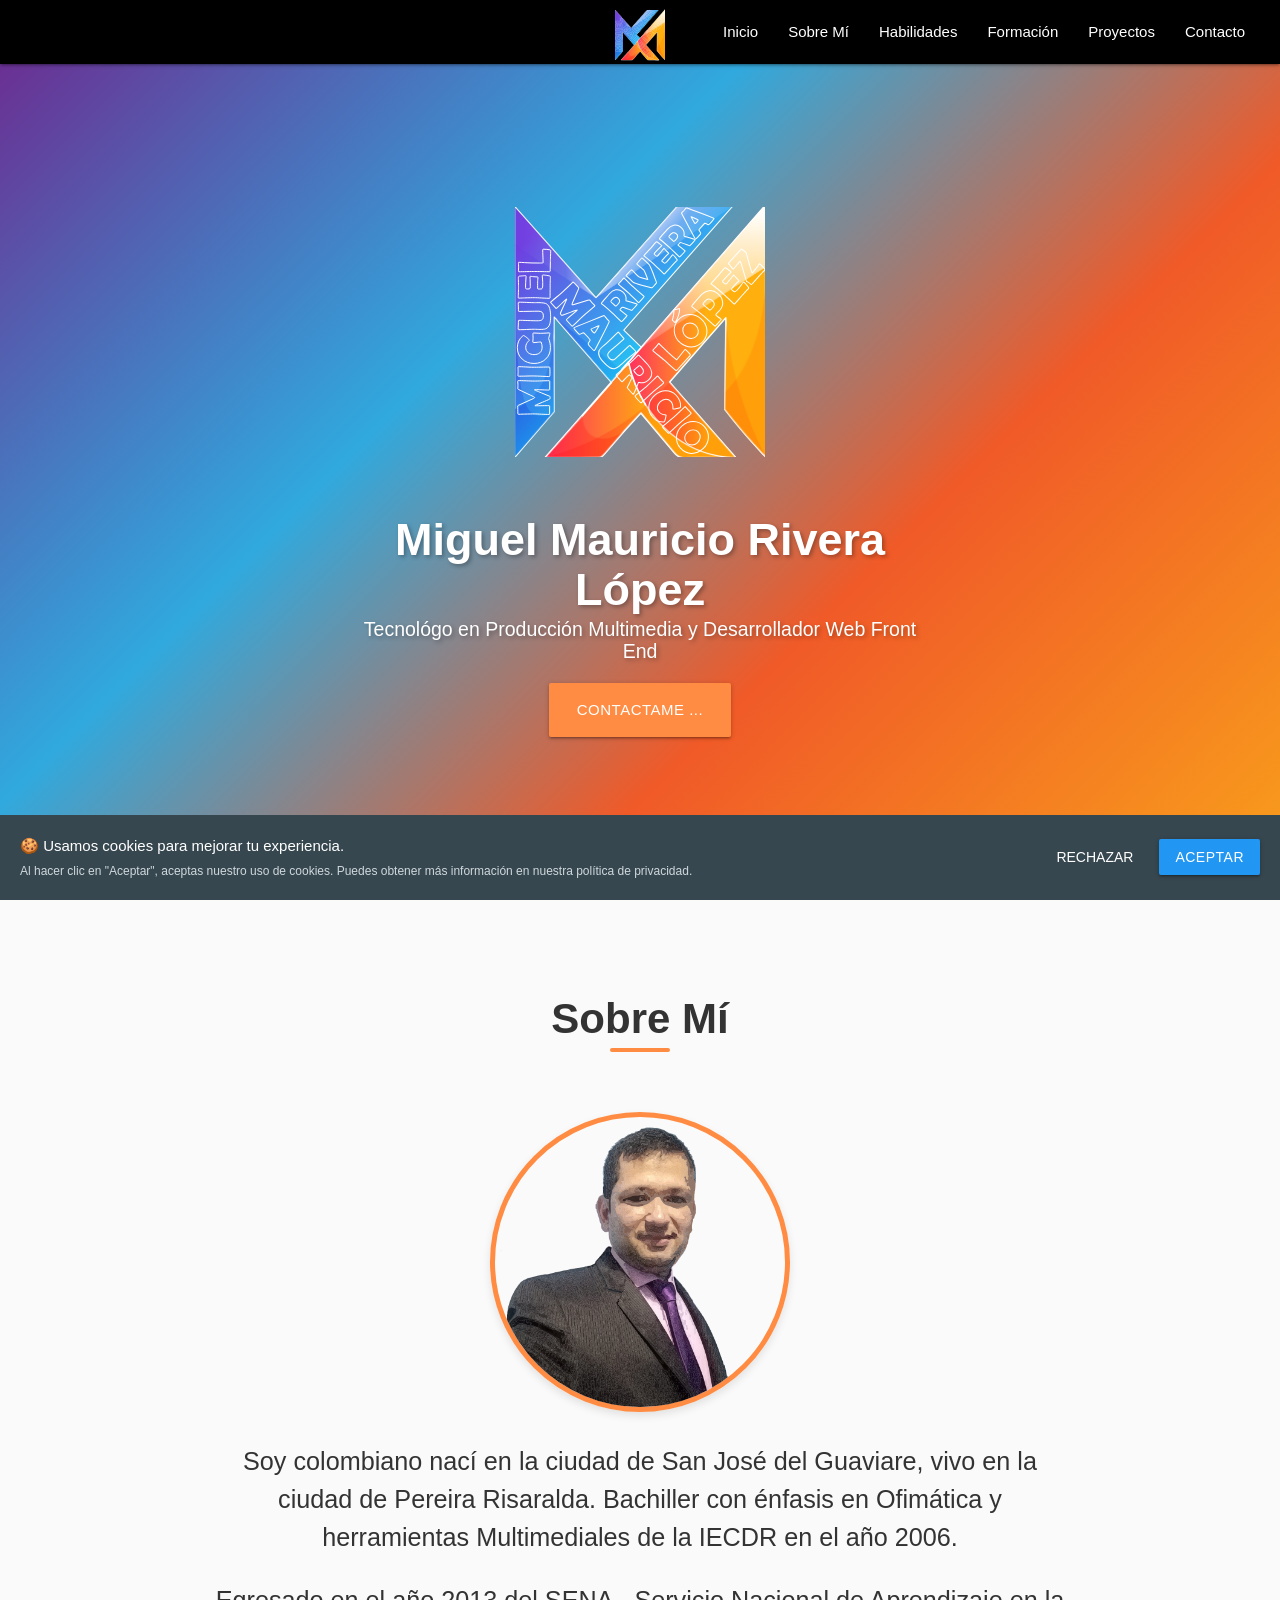
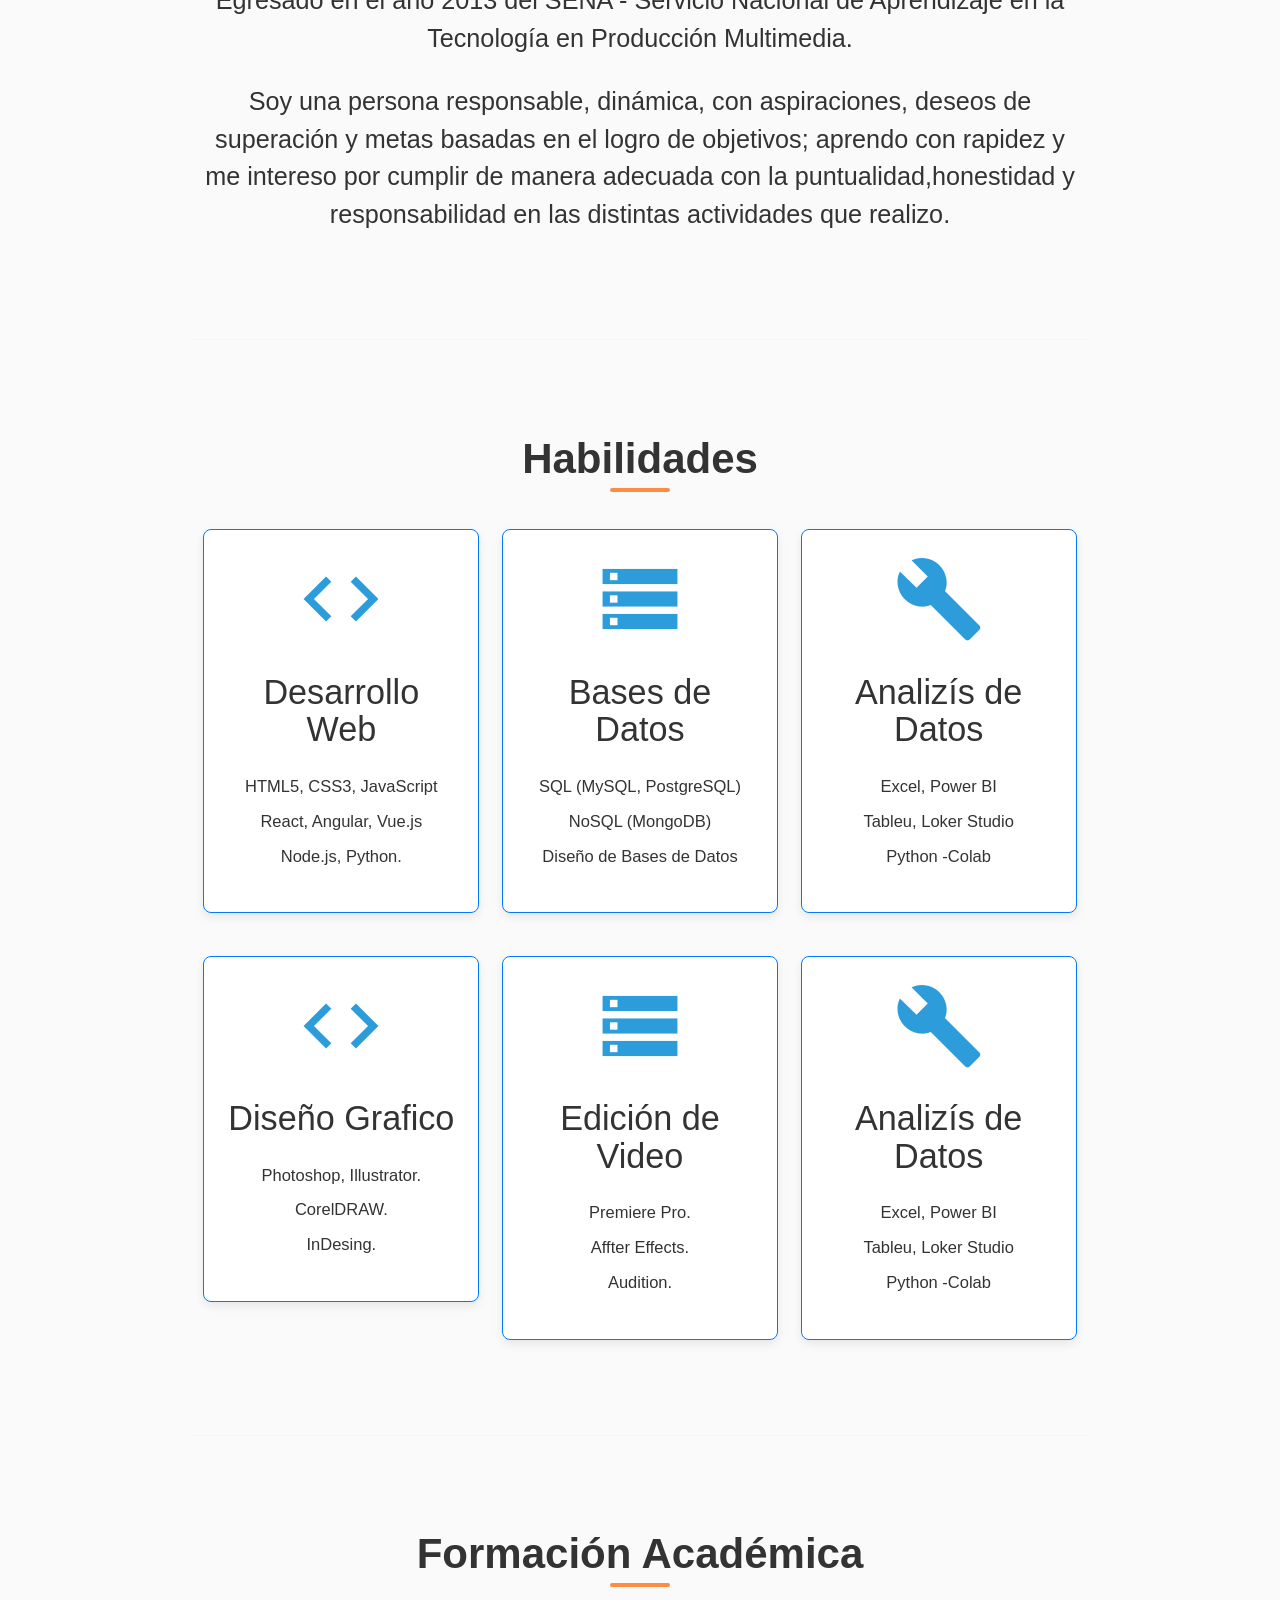
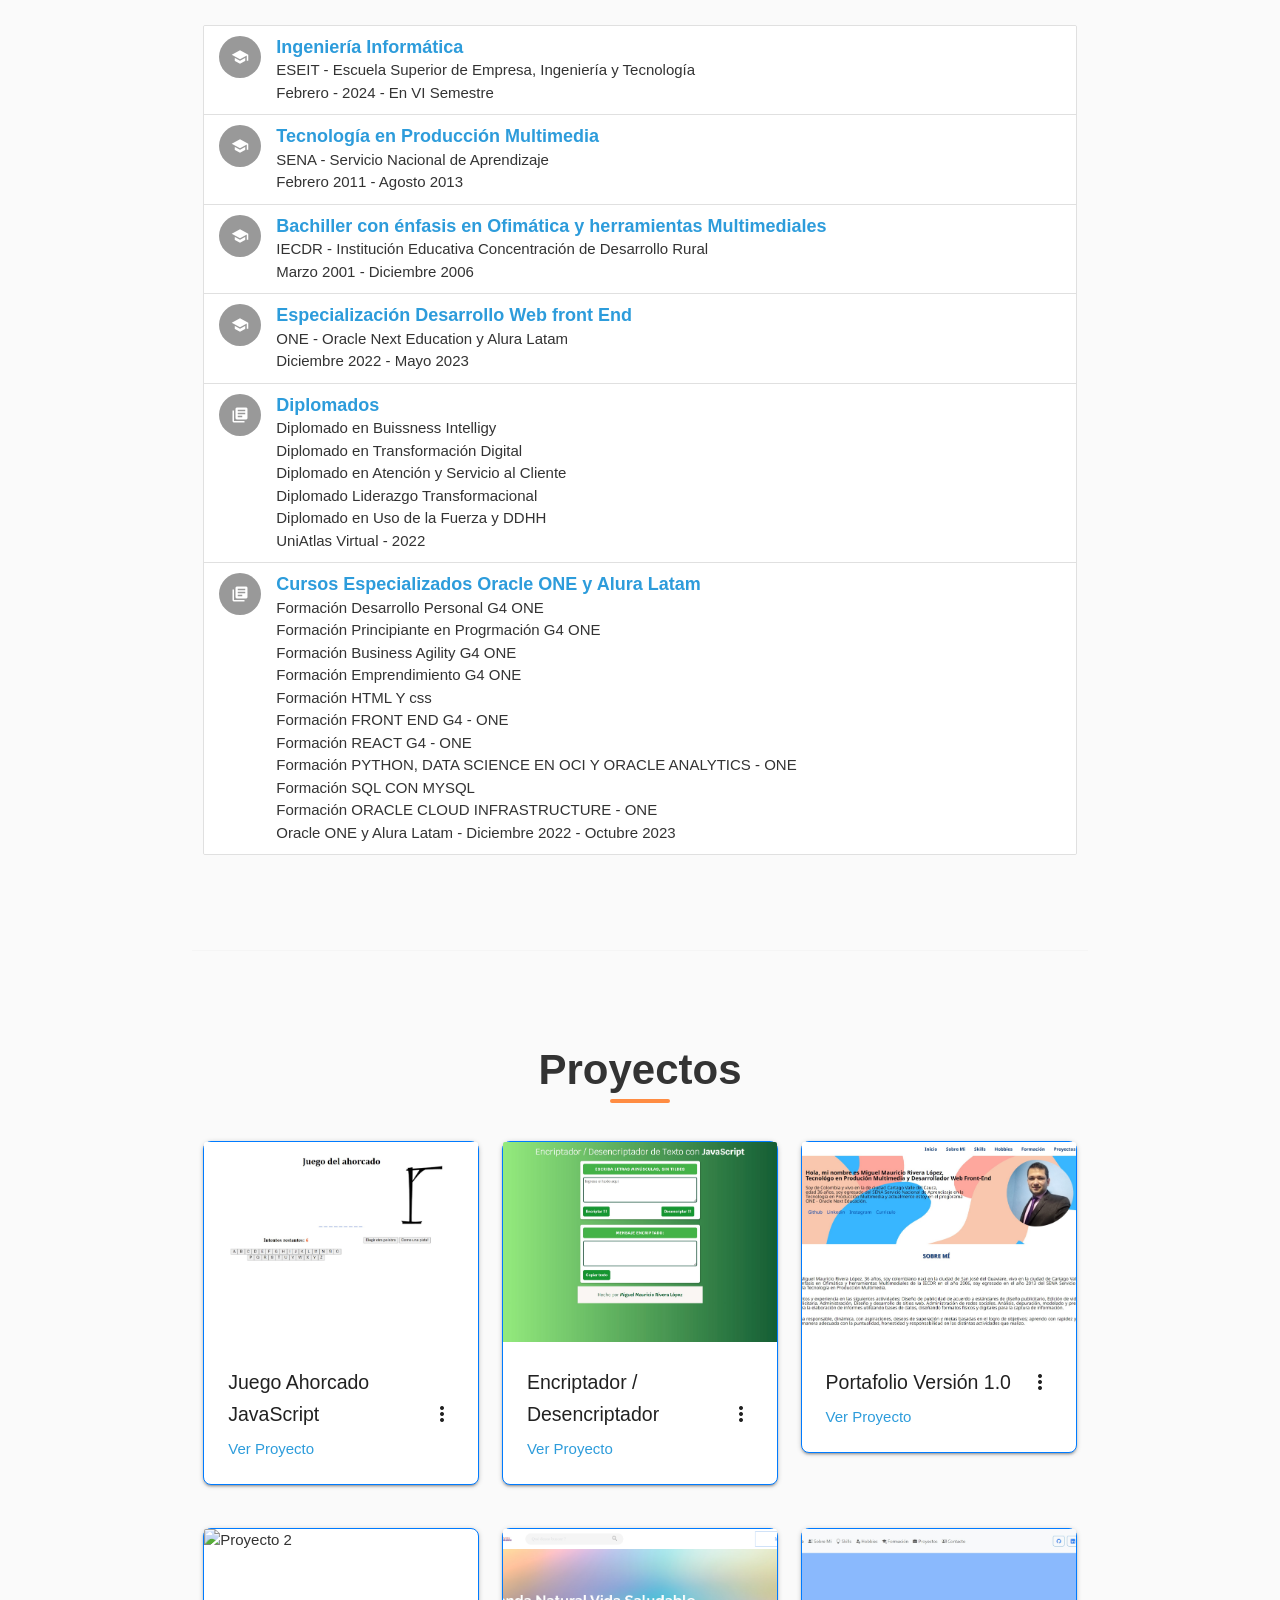
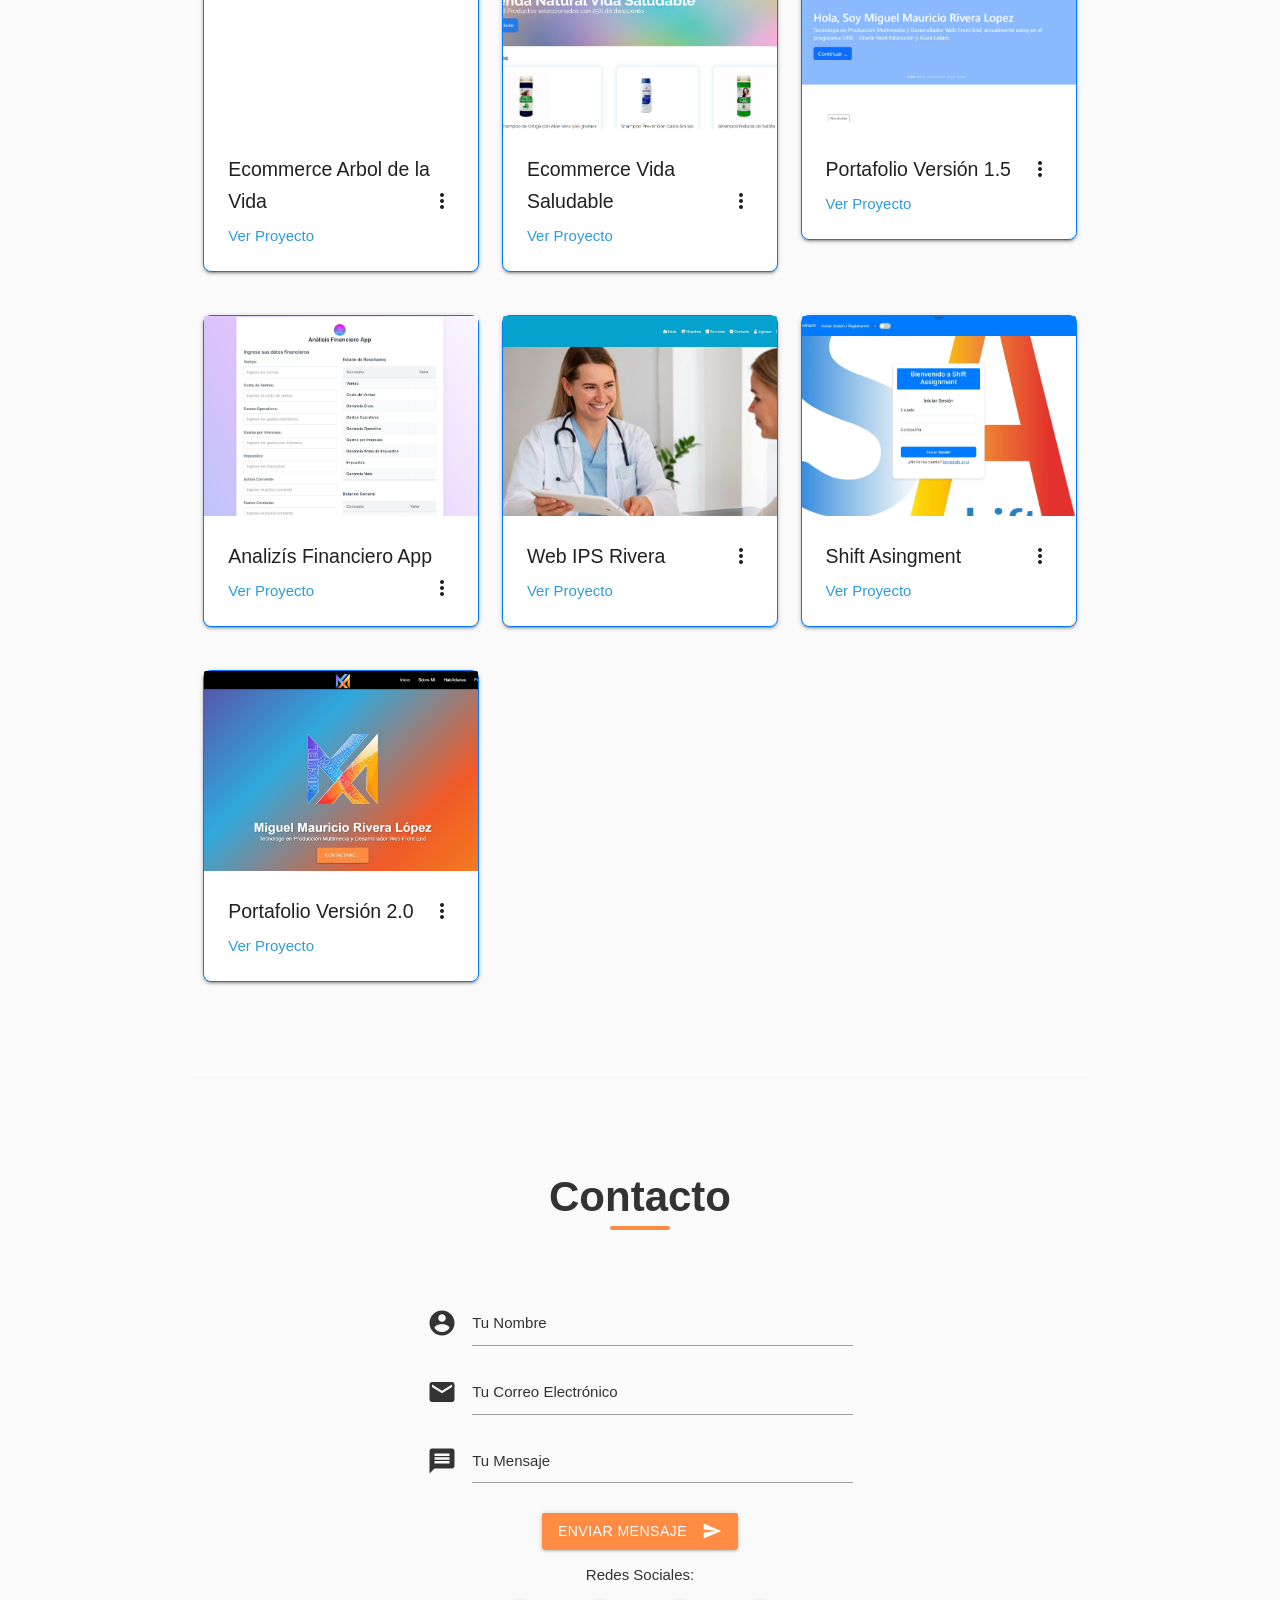
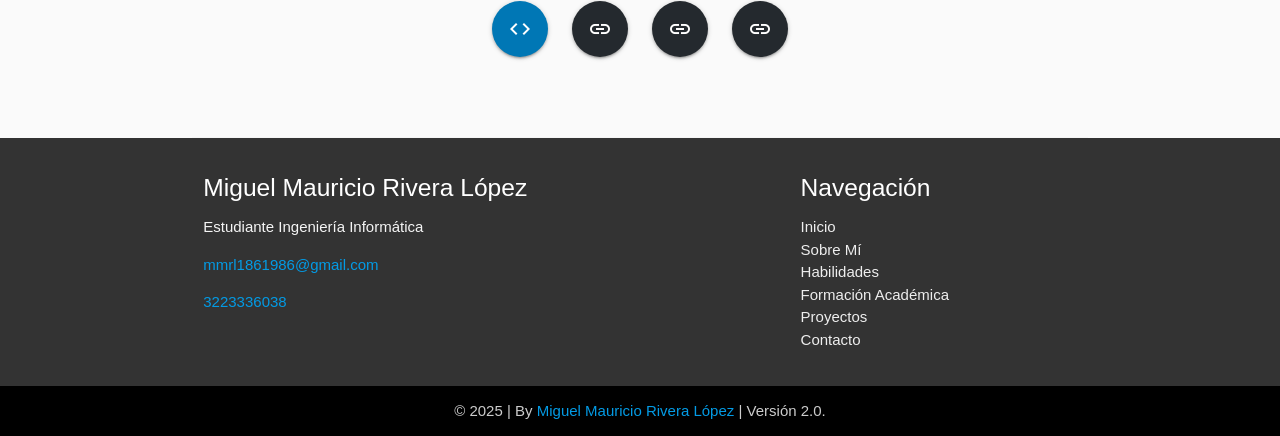
==== index.html @ 907ca0eb "Add files via upload" ====
<!DOCTYPE html>
<html lang="es">

<head>
  <meta charset="UTF-8">
  <meta name="viewport" content="width=device-width, initial-scale=1.0">
  <title>Miguel Mauricio Rivera López - Desarrollador Web Front End y Multimedia</title>
  <meta name="description" content="Portafolio de Miguel Rivera López, Desarrollador Web Front End (HTML5, CSS3, JavaScript, MySQL, PHP, React JS, Angular, Vue.js), Tecnólogo en Producción Multimedia y Analista de Datos. Revisa mis proyectos y habilidades.">
  <meta name="keywords" content="Desarrollador Web Front End, Producción Multimedia, React, Angular, Vue.js, JavaScript, Análisis de Datos, Portafolio Web, Miguel Rivera López, Pereira, Colombia">
  <meta property="og:title" content="Portafolio Miguel Rivera López: Desarrollador Web & Multimedia">
  <meta property="og:description" content="Especialista en Desarrollo Web Front End con experiencia en Producción Multimedia y Análisis de Datos.">
  <meta property="og:type" content="website">
  <meta property="og:url" content="https://miguelmauricioriveralopez18686.github.io/mrlPortafolio/">
  <meta property="og:image" content="https://miguelmauricioriveralopez18686.github.io/mrlPortafolio/img/mrl_lcono.svg"> 
  <link rel="canonical" href="https://miguelmauricioriveralopez18686.github.io/mrlPortafolio/">
  <link rel="icon" href="img/logo-mrl.svg" type="image/x-svg">
  <link rel="stylesheet" href="https://cdnjs.cloudflare.com/ajax/libs/materialize/1.0.0/css/materialize.min.css">
  <link href="https://fonts.googleapis.com/icon?family=Material+Icons" rel="stylesheet">
  <link rel="stylesheet" href="css/styles.css">
  <link rel="manifest" href="manifest.json">
  <!-- Google tag (gtag.js) -->
  <script async src="https://www.googletagmanager.com/gtag/js?id=G-3R7JVWSNSK"></script>
  <script>
    window.dataLayer = window.dataLayer || [];
    function gtag() { dataLayer.push(arguments); }
    gtag('js', new Date());

    gtag('config', 'G-3R7JVWSNSK');
  </script>
  <script id="usercentrics-cmp" src="https://app.usercentrics.eu/browser-ui/latest/loader.js" data-settings-id="Uqft5Zy0crGcxm" async></script>
</head>

<body class="grey lighten-5 transition-colors duration-300">

  <nav class="nav-extended custom-navbar">
    <div class="nav-wrapper">
      <a href="index.html" class="brand-logo center">
        <img src="img/logo-mrl.svg"  alt="" height="50px" width="50px" class="responsive-img logo-nav">
      </a>
      <a href="#" data-target="mobile-demo" class="sidenav-trigger"><i class="material-icons">menu</i></a>
      <ul id="nav-mobile" class="right hide-on-med-and-down">
        <li><a href="#inicio">Inicio</a></li>
        <li><a href="#sobre-mi">Sobre Mí</a></li>
        <li><a href="#habilidades">Habilidades</a></li>
        <li><a href="#formacion">Formación</a></li>
        <li><a href="#proyectos">Proyectos</a></li>
        <li><a href="#contacto">Contacto</a></li>
      </ul>
    </div>
  </nav>

  <ul class="sidenav" id="mobile-demo">
    <li><a href="#inicio" class="sidenav-close">Inicio</a></li>
    <li><a href="#sobre-mi" class="sidenav-close">Sobre Mí</a></li>
    <li><a href="#habilidades" class="sidenav-close">Habilidades</a></li>
    <li><a href="#formacion" class="sidenav-close">Formación</a></li>
    <li><a href="#proyectos" class="sidenav-close">Proyectos</a></li>
    <li><a href="#contacto" class="sidenav-close">Contacto</a></li>
  </ul>

  <main>
    <section id="inicio" class="valign-wrapper full-height center-align scrollspy">
      <div class="container">
        <div class="row">
          <div class="col s12 m8 offset-m2">
            <img src="img/logo-mrl.svg" class="responsive-img logo-hero">
            <h1 class="white-text">Miguel Mauricio Rivera López</h1>
            <h2 class="white-text">Tecnológo en Producción Multimedia y Desarrollador
              Web Front End</h2>
            <a href="#contacto" class="btn btn-large waves-effect waves-light custom-button">Contactame ...</a>
          </div>
        </div>
      </div>
    </section>

    <section id="sobre-mi" class="container section scrollspy">
      <div class="row">
        <div class="col s12 center-align">
          <h2>Sobre Mí</h2><br/>
          <img src="img/mi-perfil.png" alt="Miguel Mauricio Rivera López"
            class="responsive-img circle profile-pic">
          <p class="flow-text">Soy colombiano nací en la ciudad de San José del Guaviare, vivo en la ciudad de
            Pereira Risaralda. Bachiller con énfasis en Ofimática y herramientas Multimediales de la IECDR en el año
            2006.</p>
          <p class="flow-text">Egresado en el año 2013 del SENA - Servicio Nacional de Aprendizaje en la
            Tecnología en Producción Multimedia.</p>
          <p class="flow-text">Soy una persona responsable, dinámica, con aspiraciones, deseos de superación y
            metas basadas en el logro de objetivos; aprendo con rapidez y me intereso por cumplir de manera adecuada con
            la
            puntualidad,honestidad y responsabilidad en las distintas actividades que realizo.</p>
        </div>
      </div>
    </section>

    <section id="habilidades" class="container section scrollspy">
      <div class="col s12 center-align">
          <h2>Habilidades</h2>
      </div>
      <div class="row">
        <div class="col s12 m6 l4">
          <div class="card hoverable">
            <div class="card-content center-align">
              <i class="material-icons large custom-icon-color">code</i>
              <h4>Desarrollo Web</h4>
              <ul>
                <li>HTML5, CSS3, JavaScript</li>
                <li>React, Angular, Vue.js</li>
                <li>Node.js, Python. </li>
              </ul>
            </div>
          </div>
        </div>
        <div class="col s12 m6 l4">
          <div class="card hoverable">
            <div class="card-content center-align">
              <i class="material-icons large custom-icon-color">storage</i>
              <h4>Bases de Datos</h4>
              <ul>
                <li>SQL (MySQL, PostgreSQL)</li>
                <li>NoSQL (MongoDB)</li>
                <li>Diseño de Bases de Datos</li>
              </ul>
            </div>
          </div>
        </div>
        <div class="col s12 m6 l4">
          <div class="card hoverable">
            <div class="card-content center-align">
              <i class="material-icons large custom-icon-color">build</i>
              <h4>Analizís de Datos</h4>
              <ul>
                <li>Excel, Power BI</li>
                <li>Tableu, Loker Studio</li>
                <li>Python -Colab</li>
              </ul>
            </div>
          </div>
        </div>
      </div>
      <div class="row">
        <div class="col s12 m6 l4">
          <div class="card hoverable">
            <div class="card-content center-align">
              <i class="material-icons large custom-icon-color">code</i>
              <h4>Diseño Grafico</h4>
              <ul>
                <li>Photoshop, Illustrator.</li>
                <li>CorelDRAW.</li>
                <li>InDesing.</li>
              </ul>
            </div>
          </div>
        </div>
        <div class="col s12 m6 l4">
          <div class="card hoverable">
            <div class="card-content center-align">
              <i class="material-icons large custom-icon-color">storage</i>
              <h4>Edición de Video</h4>
              <ul>
                <li>Premiere Pro.</li>
                <li>Affter Effects.</li>
                <li>Audition.</li>
              </ul>
            </div>
          </div>
        </div>
        <div class="col s12 m6 l4">
          <div class="card hoverable">
            <div class="card-content center-align">
              <i class="material-icons large custom-icon-color">build</i>
              <h4>Analizís de Datos</h4>
              <ul>
                <li>Excel, Power BI</li>
                <li>Tableu, Loker Studio</li>
                <li>Python -Colab</li>
              </ul>
            </div>
          </div>
        </div>
      </div>
    </section>

    <section id="formacion" class="container section scrollspy">
      <div class="row">
        <div class="col s12 center-align">
          <h2>Formación Académica</h2>
        </div>
        <div class="col s12">
          <ul class="collection">
            <li class="collection-item avatar">
              <a href="https://campuseseit-my.sharepoint.com/personal/mriveralopez_alumnoeseit_edu_co/Documents/Datos%20adjuntos/CERT%20Miguel%20Mauricio%20Rivera%20Lopez%200326032025.pdf" target="_blank"><i class="material-icons circle custom-icon-background">school</i></a>
              <span class="title">Ingeniería Informática</span>
              <p>ESEIT - Escuela Superior de Empresa, Ingeniería y Tecnología <br>
                Febrero - 2024 - En VI Semestre</p>
            </li>
            <li class="collection-item avatar">
              <a href="https://drive.google.com/file/d/1cC8tUGkpOQVe0w-JxiygiWhmvYMzPWLs/view?usp=drive_link" target="_blank"><i class="material-icons circle custom-icon-background">school</i></a>
              <span class="title">Tecnología en Producción Multimedia</span>
              <p>SENA - Servicio Nacional de Aprendizaje<br>
                Febrero 2011 - Agosto 2013</p>
            </li>
            <li class="collection-item avatar">
              <a href="https://drive.google.com/file/d/17yfaJ9IylYUbvsfV13JY-3dKSTRh636c/view?usp=drive_link" target="_blank"><i class="material-icons circle custom-icon-background">school</i></a>
              <span class="title">Bachiller con énfasis en Ofimática y herramientas Multimediales</span>
              <p>IECDR - Institución Educativa Concentración de Desarrollo Rural<br>
               Marzo 2001 - Diciembre 2006</p>
            </li>
            <li class="collection-item avatar">
              <a href="https://app.aluracursos.com/user/miguelmauricioriveralopez/program/4/certificate" target="_blank"><i class="material-icons circle custom-icon-background">school</i></a>
              <span class="title">Especialización Desarrollo Web front End</span>
              <p>ONE - Oracle Next Education y Alura Latam<br>
                Diciembre 2022 - Mayo 2023</p>
            </li>
            <li class="collection-item avatar">
              <a href="https://drive.google.com/drive/folders/1P8usbIo7ho5L_tJreRlIyLOnem0AAyEL?usp=drive_link" target="_blank"><i class="material-icons circle custom-icon-background">library_books</i></a>
              <span class="title">Diplomados </span>
              <p>Diplomado en Buissness Intelligy</p>
              <p>Diplomado en Transformación Digital</p>
              <p>Diplomado en Atención y Servicio al Cliente</p>
              <p>Diplomado Liderazgo Transformacional</p>
              <p>Diplomado en Uso de la Fuerza y DDHH</p>
               <p>UniAtlas Virtual - 2022</p>
            </li>
            <li class="collection-item avatar">
              <a href="https://drive.google.com/drive/folders/1hp54Fg9DgIGafo91J9kHiMF8zyUubmud?usp=drive_link" target="_blank"><i class="material-icons circle custom-icon-background">library_books</i></a>
              <span class="title">Cursos Especializados Oracle ONE y Alura Latam</span>
              <p>Formación Desarrollo Personal G4 ONE<br>
              <p>Formación Principiante en Progrmación G4 ONE<br>
              <p>Formación Business Agility G4 ONE<br>
              <p>Formación Emprendimiento G4 ONE<br>
              <p>Formación HTML Y css<br>
              <p>Formación FRONT END G4 - ONE<br>
              <p>Formación REACT G4 - ONE<br>
              <p>Formación PYTHON, DATA SCIENCE EN OCI Y ORACLE ANALYTICS - ONE<br>
              <p>Formación SQL CON MYSQL<br>
              <p>Formación ORACLE CLOUD INFRASTRUCTURE - ONE<br>
              Oracle ONE y Alura Latam - Diciembre 2022 - Octubre 2023</p>
            </li>
          </ul>
        </div>
      </div>
    </section>

    <section id="proyectos" class="container section scrollspy">
      <div class="col s12 center-align">
          <h2>Proyectos</h2>
      </div>
      <div class="row">
        <div class="col s12 m6 l4" >
          <div class="card hoverable">
            <div class="card-image waves-effect waves-block waves-light">
              <img class="activator" src="img/juegoAhorcado.jpg" alt="Proyecto 1">
            </div>
            <div class="card-content">
              <span class="card-title activator grey-text text-darken-4">Juego Ahorcado JavaScript<i
                  class="material-icons right">more_vert</i></span>
              <p><a href="https://miguelmauricioriveralopez18686.github.io/juego-ahorcado/" target="_blank">Ver Proyecto</a></p>
            </div>
            <div class="card-reveal">
              <span class="card-title grey-text text-darken-4">Juego Ahorcado JavaScript<i
                  class="material-icons right">close</i></span>
              <p>Juego JavaScript con JavaScript</p>
              <ul>
                <li>Tecnologías: HTML, CSS, JavaScript</li>
                <li>Link: <a href="https://github.com/MiguelMauricioRiveralopez18686/juego-ahorcado" target="_blank">Enlace al proyecto (GitHub)</a></li>
              </ul>
            </div>
          </div>
        </div>
        <div class="col s12 m6 l4">
          <div class="card hoverable">
            <div class="card-image waves-effect waves-block waves-light">
              <img class="activator" src="img/encriptador.jpg" alt="Proyecto 2">
            </div>
            <div class="card-content">
              <span class="card-title activator grey-text text-darken-4">Encriptador / Desencriptador
                <i class="material-icons right">more_vert</i></span>
              <p><a href="https://miguelmauricioriveralopez18686.github.io/encriptador-texto/" target="_blank">Ver Proyecto</a></p>
            </div>
            <div class="card-reveal">
              <span class="card-title grey-text text-darken-4">Encriptador / Desencriptador de Texto<i
                  class="material-icons right">close</i></span>
              <p>Pequeña aplicación que Encriptador / Desencriptador de Texto con JavaScript</p>
              <ul>
                <li>Tecnologías: HTML, CSS, JavaScript</li>
                <li>Link: <a href="https://github.com/MiguelMauricioRiveralopez18686/encriptador-texto" target="_blank">Enlace al proyecto (GitHub)</a></li>
              </ul>
            </div>
          </div>
        </div>
        <div class="col s12 m6 l4">
          <div class="card hoverable">
            <div class="card-image waves-effect waves-block waves-light">
              <img class="activator" src="img/portafolio_1.jpg" alt="Proyecto 3">
            </div>
            <div class="card-content">
              <span class="card-title activator grey-text text-darken-4">Portafolio Versión 1.0
                <i class="material-icons right">more_vert</i></span>
              <p><a href="https://miguelmauricioriveralopez18686.github.io/portafolio/" target="_blank">Ver Proyecto</a></p>
            </div>
            <div class="card-reveal">
              <span class="card-title grey-text text-darken-4">Portafolio Versión 1.0
                <i class="material-icons right">close</i></span>
              <p>Portafolio Web con html5 y css3 sencilo en la Versión 1.0</p>
              <ul>
                <li>Tecnologías: HTML, CSS, JavaScript</li>
                <li>Link: <a href="https://github.com/MiguelMauricioRiveralopez18686/portafolio" target="_blank">Enlace al proyecto (GitHub)</a></li>
              </ul>
            </div>
          </div>
        </div>
      </div>
      <div class="row">
        <div class="col s12 m6 l4">
          <div class="card hoverable">
            <div class="card-image waves-effect waves-block waves-light">
              <img class="activator" src="img/tnarbolvida.png" alt="Proyecto 2">
            </div>
            <div class="card-content">
              <span class="card-title activator grey-text text-darken-4">Ecommerce Arbol de la Vida
                <i class="material-icons right">more_vert</i></span>
              <p><a href="https://miguelmauricioriveralopez18686.github.io/arbolvida/" target="_blank">Ver Proyecto</a></p>
            </div>
            <div class="card-reveal">
              <span class="card-title grey-text text-darken-4">Ecommerce Arbol de la Vida
                <i class="material-icons right">close</i></span>
              <p>Ecommerce Tienda Naturista Arbol de la Vida CRUD con JavaScript</p>
              <ul>
                <li>Tecnologías: HTML, CSS, JavaScript</li>
                <li>Link: <a href="https://github.com/MiguelMauricioRiveralopez18686/arbolvida" target="_blank">Enlace al proyecto (GitHub)</a></li>
              </ul>
            </div>
          </div>
        </div>
        <div class="col s12 m6 l4">
          <div class="card hoverable">
            <div class="card-image waves-effect waves-block waves-light">
              <img class="activator" src="img/tnvidasaludable.png" alt="Proyecto 3">
            </div>
            <div class="card-content">
              <span class="card-title activator grey-text text-darken-4">Ecommerce Vida Saludable
                <i class="material-icons right">more_vert</i></span>
              <p><a href="https://miguelmauricioriveralopez18686.github.io/tiendanaturalvidasaludable/" target="_blank">Ver Proyecto</a></p>
            </div>
            <div class="card-reveal">
              <span class="card-title grey-text text-darken-4">Ecommerce Vida Saludable
                <i class="material-icons right">close</i></span>
              <p>Ecommerce Tienda Naturista Vida Saludable CRUD con JavaScript</p>
              <ul>
                <li>Tecnologías: HTML, CSS, JavaScript</li>
                <li>Link: <a href="https://github.com/MiguelMauricioRiveralopez18686/tiendanaturalvidasaludable" target="_blank">Enlace al proyecto (GitHub)</a></li>
              </ul>
            </div>
          </div>
        </div>
        <div class="col s12 m6 l4">
          <div class="card hoverable">
            <div class="card-image waves-effect waves-block waves-light">
              <img class="activator" src="img/portafolio_2.jpg" alt="Proyecto 1">
            </div>
            <div class="card-content">
              <span class="card-title activator grey-text text-darken-4">Portafolio Versión 1.5
                <i class="material-icons right">more_vert</i></span>
              <p><a href="https://miguelmauricioriveralopez18686.github.io/portafolio-nuevaPropuesta/" target="_blank">Ver Proyecto</a></p>
            </div>
            <div class="card-reveal">
              <span class="card-title grey-text text-darken-4">Portafolio Versión 1.5
                <i class="material-icons right">close</i></span>
              <p>Portafolio Web con html5 y css3 Boopstrap en la Versión 1.5</p>
              <ul>
                <li>Tecnologías: HTML, CSS, JavaScript</li>
                <li>Link: <a href="https://github.com/MiguelMauricioRiveralopez18686/portafolio-nuevaPropuesta" target="_blank">Enlace al proyecto (GitHub)</a></li>
              </ul>
            </div>
          </div>
        </div>
      </div>
      <div class="row">
        <div class="col s12 m6 l4">
          <div class="card hoverable">
            <div class="card-image waves-effect waves-block waves-light">
              <img class="activator" src="img/finanzas-app.jpg" alt="Proyecto 2">
            </div>
            <div class="card-content">
              <span class="card-title activator grey-text text-darken-4">Analizís Financiero App
                <i class="material-icons right">more_vert</i></span>
              <p><a href="https://miguelmauricioriveralopez18686.github.io/finanzasapp/" target="_blank">Ver Proyecto</a></p>
            </div>
            <div class="card-reveal">
              <span class="card-title grey-text text-darken-4">Analizís Financiero App
                <i class="material-icons right">close</i></span>
              <p>Aplicación para calcular el balance general, estado de resultados e indicadores financieros haciendo un analizis con gráfica.</p>
              <ul>
                <li>Tecnologías: HTML, CSS, JavaScript</li>
                <li>Link: <a href="https://github.com/MiguelMauricioRiveralopez18686/finanzasapp" target="_blank">Enlace al proyecto (GitHub)</a></li>
              </ul>
            </div>
          </div>
        </div>
        <div class="col s12 m6 l4">
          <div class="card hoverable">
            <div class="card-image waves-effect waves-block waves-light">
              <img class="activator" src="img/ips-rivera.jpg" alt="Proyecto 3">
            </div>
            <div class="card-content">
              <span class="card-title activator grey-text text-darken-4">Web IPS Rivera
                <i class="material-icons right">more_vert</i></span>
              <p><a href="https://miguelmauricioriveralopez18686.github.io/ipsrivera/" target="_blank">Ver Proyecto</a></p>
            </div>
            <div class="card-reveal">
              <span class="card-title grey-text text-darken-4">Web IPS Rivera
                <i class="material-icons right">close</i></span>
              <p>Aplicación en Html5, Css3 y JavaScript pensada para gestión de datos de una IPS.</p>
              <ul>
                <li>Tecnologías: HTML, CSS, JavaScript</li>
                <li>Link: <a href="https://github.com/MiguelMauricioRiveralopez18686/ipsrivera" target="_blank">Enlace al proyecto (GitHub)</a></li>
              </ul>
            </div>
          </div>
        </div>
        <div class="col s12 m6 l4">
          <div class="card hoverable">
            <div class="card-image waves-effect waves-block waves-light">
              <img class="activator" src="img/shift-asingment.jpg" alt="Proyecto 1">
            </div>
            <div class="card-content">
              <span class="card-title activator grey-text text-darken-4">Shift Asingment
                <i class="material-icons right">more_vert</i></span>
              <p><a href="https://miguelmauricioriveralopez18686.github.io/shiftassignment/" target="_blank">Ver Proyecto</a></p>
            </div>
            <div class="card-reveal">
              <span class="card-title grey-text text-darken-4">Shift Asingment
                <i class="material-icons right">close</i></span>
              <p>Aplicación para la Asignación de Personal a Turnos en una Clínica u Hospital</p>
              <ul>
                <li>Tecnologías: HTML, CSS, JavaScript</li>
                <li>Link: <a href="https://github.com/MiguelMauricioRiveralopez18686/shiftassignment" target="_blank">Enlace al proyecto (GitHub)</a></li>
              </ul>
            </div>
          </div>
        </div>
      </div>
      <div class="row">
        <div class="col s12 m6 l4">
          <div class="card hoverable">
            <div class="card-image waves-effect waves-block waves-light">
              <img class="activator" src="img/portafolio_3.jpg" alt="Proyecto 1">
            </div>
            <div class="card-content">
              <span class="card-title activator grey-text text-darken-4">Portafolio Versión 2.0
                <i class="material-icons right">more_vert</i></span>
              <p><a href="https://miguelmauricioriveralopez18686.github.io/mrlPortafolio/" target="_blank">Ver Proyecto</a></p>
            </div>
            <div class="card-reveal">
              <span class="card-title grey-text text-darken-4">Portafolio Nueva Versión 2.0
                <i class="material-icons right">close</i></span>
              <p>Portafolio Web Nueva Versión 2.0 con html5 y css3 Frameword Materialize.</p>
              <ul>
                <li>Tecnologías: HTML, CSS, JavaScript</li>
                <li>Link: <a href="https://github.com/MiguelMauricioRiveralopez18686/mrlPortafolio" target="_blank">Enlace al proyecto (GitHub)</a></li>
              </ul>
            </div>
          </div>
        </div>
      </div>
    </section>

    <section id="contacto" class="container section scrollspy">
      <div class="row">
        <div class="col s12 center-align">
          <h2>Contacto</h2>
          <p class="flow-text"></p>
        </div>
        <div class="col s12 m8 offset-m2 l6 offset-l3">
          <form action="YOUR_FORM_SUBMISSION_URL" method="POST">
            <div class="input-field">
              <i class="material-icons prefix">account_circle</i>
              <input id="name" type="text" class="validate" name="name" required>
              <label for="name">Tu Nombre</label>
            </div>
            <div class="input-field">
              <i class="material-icons prefix">email</i>
              <input id="email" type="email" class="validate" name="email" required>
              <label for="email">Tu Correo Electrónico</label>
            </div>
            <div class="input-field">
              <i class="material-icons prefix">message</i>
              <textarea id="message" class="materialize-textarea" name="message" required></textarea>
              <label for="message">Tu Mensaje</label>
            </div>
            <div class="center-align">
              <button class="btn waves-effect waves-light custom-button" type="submit" name="action">Enviar Mensaje
                <i class="material-icons right">send</i>
              </button>
            </div>
          </form>
          <div class="center-align social-links">
            <p>Redes Sociales:</p>
            <a href="https://github.com/MiguelMauricioRiveralopez18686" target="_blank" 
              class="btn-floating btn-large waves-effect waves-light blue darken-3">
              <i class="material-icons" title="github">code</i>github</a>
            <a href="https://www.linkedin.com/in/miguel-mauricio-rivera-lopez" target="_blank" title="linkedin"
              class="btn-floating btn-large waves-effect waves-light grey darken-4">
              <i class="material-icons">link</i></a>
            <a href="https://www.instagram.com/miguelmauricioriveralopez" target="_blank" title="Instagram"
              class="btn-floating btn-large waves-effect waves-light grey darken-4">
              <i class="material-icons">link</i></a>
            <a href="https://drive.google.com/file/d/1Kr4h_7ACLj9Q-0oOoXs9KgLLml3gc4hX/view?usp=drive_link" target="_blank" title="Curriculo"
              class="btn-floating btn-large waves-effect waves-light grey darken-4">
              <i class="material-icons">link</i></a>
          </div>
        </div>
      </div>
    </section>
  </main>

  <footer class="page-footer custom-footer" id="footer">
    <div class="container">
      <div class="row">
        <div class="col l6 s12">
          <h5 class="white-text">Miguel Mauricio Rivera López</h5>
          <p class="grey-text text-lighten-4">Estudiante Ingeniería Informática</p>
          <p class="grey-text text-lighten-4"><a href="mailto:mmrl1861986@gmail.com" target="_blank">mmrl1861986@gmail.com</a></p>
          <p class="grey-text text-lighten-4"><a href="https://wa.me/qr/I4VEP3ZKVFLXJ1" target="_blank">3223336038</a></p>
        </div>
        <div class="col l4 offset-l2 s12">
          <h5 class="white-text">Navegación</h5>
          <ul>
            <li><a class="grey-text text-lighten-3" href="#inicio">Inicio</a></li>
            <li><a class="grey-text text-lighten-3" href="#sobre-mi">Sobre Mí</a></li>
            <li><a class="grey-text text-lighten-3" href="#habilidades">Habilidades</a></li>
            <li><a class="grey-text text-lighten-3" href="#formacion">Formación Académica</a></li>
            <li><a class="grey-text text-lighten-3" href="#proyectos">Proyectos</a></li>
            <li><a class="grey-text text-lighten-3" href="#contacto">Contacto</a></li>
          </ul>
        </div>
      </div>
    </div>
    <div class="footer-copyright">
      <div class="container center-align">
        © 2025 |  By <a href="https://miguelmauricioriveralopez18686.github.io/mrlPortafolio/" target="_blank"> Miguel Mauricio Rivera López</a> | Versión 2.0.
      </div>
    </div>
  </footer>
  <a href="#" id="scroll-to-top" class="btn-floating btn-large waves-effect waves-light custom-button">
    <i class="material-icons">arrow_upward</i>
  </a>
  <!-- Banner de Consentimiento de Cookies -->
  <div id="cookie-banner" class="blue-grey darken-3 white-text">
    <div class="cookie-text">
      <p class="main-text">🍪 Usamos cookies para mejorar tu experiencia.</p>
      <p class="sub-text">Al hacer clic en "Aceptar", aceptas nuestro uso de cookies. Puedes obtener más información en
        nuestra política de privacidad.</p>
    </div>
    <div class="cookie-actions">
      <button id="decline-cookies" class="btn-flat waves-effect waves-light white-text">
        Rechazar
      </button>
      <button id="accept-cookies" class="btn waves-effect waves-light blue">
        Aceptar
      </button>
    </div>
  </div>
  <script src="https://cdnjs.cloudflare.com/ajax/libs/materialize/1.0.0/js/materialize.min.js"></script>
  <script src="js/script.js"></script>
  <script>
        // Registra el Service Worker
        if ('serviceWorker' in navigator) {
            window.addEventListener('load', () => {
                navigator.serviceWorker.register('https://miguelmauricioriveralopez18686.github.io/mrlPortafolio/service-worker.js')
                    .then(registration => {
                        console.log('Service Worker registrado con éxito:', registration.scope);
                    })
                    .catch(error => {
                        console.error('Fallo el registro del Service Worker:', error);
                    });
            });
        }
    </script>
  <script>
    document.addEventListener('DOMContentLoaded', () => {
      const COOKIE_NAME = 'cookie_consent';
      const cookieBanner = document.getElementById('cookie-banner');
      const acceptButton = document.getElementById('accept-cookies');
      const declineButton = document.getElementById('decline-cookies');

      // --- Funciones auxiliares para manejar cookies ---

      /**
       * Crea una cookie.
       * @param {string} name - El nombre de la cookie.
       * @param {string} value - El valor de la cookie.
       * @param {number} days - El número de días que la cookie debe ser válida.
       */
      function setCookie(name, value, days) {
        let expires = "";
        if (days) {
          const date = new Date();
          date.setTime(date.getTime() + (days * 24 * 60 * 60 * 1000));
          expires = "; expires=" + date.toUTCString();
        }
        document.cookie = name + "=" + (value || "") + expires + "; path=/; SameSite=Lax";
      }

      /**
       * Obtiene el valor de una cookie por su nombre.
       * @param {string} name - El nombre de la cookie a buscar.
       * @returns {string|null} - El valor de la cookie o null si no se encuentra.
       */
      function getCookie(name) {
        const nameEQ = name + "=";
        const ca = document.cookie.split(';');
        for (let i = 0; i < ca.length; i++) {
          let c = ca[i];
          while (c.charAt(0) === ' ') c = c.substring(1, c.length);
          if (c.indexOf(nameEQ) === 0) return c.substring(nameEQ.length, c.length);
        }
        return null;
      }

      // --- Lógica del banner ---

      /**
       * Oculta el banner de cookies.
       */
      function hideBanner() {
        cookieBanner.style.transform = 'translateY(100%)';
      }

      /**
       * Muestra el banner de cookies.
       */
      function showBanner() {
        cookieBanner.style.transform = 'translateY(0)';
      }

      // Evento para el botón de aceptar
      acceptButton.addEventListener('click', () => {
        // Guarda la preferencia del usuario por 1 año
        setCookie(COOKIE_NAME, 'accepted', 365);
        hideBanner();
        console.log('Consentimiento de cookies aceptado.');
        // Aquí podrías inicializar los scripts que dependen de las cookies (ej. Google Analytics)
      });

      // Evento para el botón de rechazar
      declineButton.addEventListener('click', () => {
        // Guarda la preferencia del usuario por 1 año
        setCookie(COOKIE_NAME, 'declined', 365);
        hideBanner();
        console.log('Consentimiento de cookies rechazado.');
      });

      // Comprueba si la cookie de consentimiento ya existe al cargar la página
      if (!getCookie(COOKIE_NAME)) {
        // Si no existe, muestra el banner
        setTimeout(showBanner, 500); // Pequeño retraso para que aparezca suavemente
      } else {
        console.log('El usuario ya ha dado su consentimiento de cookies: ' + getCookie(COOKIE_NAME));
      }
    });
  </script>
</body>
</html>
---- css/styles.css ----
:root {
    --primary-orange: #FF8C42;
    --primary-blue: #2D9CDB;
    --primary-purure: #2D9CDB;
    --dark-grey: #333333;
    --light-grey: #f5f5f5;
    --white: #ffffff;
    --black: #000000;
}

body {
    font-family: 'Roboto', sans-serif;
    background-color: var(--white);
    color: var(--dark-grey);
    padding-top: 64px;
}

.custom-navbar {
    background-color: var(--black) !important;
    padding: 0 20px;
    position: fixed;
    top: 0;
    left: 0;
    width: 100%;
    z-index: 1000;
}

.custom-navbar .brand-logo img.logo-nav {
    height: 70px;
    vertical-align: middle;
}

.custom-navbar ul a {
    color: var(--white) !important;
    font-weight: 500;
    transition: color 0.3s ease;
}

.custom-navbar ul a:hover {
    color: var(--primary-orange) !important;
    background-color: transparent !important;
}

.sidenav {
    background-color: var(--dark-grey);
}

.sidenav li>a {
    color: var(--white) !important;
}

.sidenav li>a:hover {
    background-color: rgba(255, 255, 255, 0.1) !important;
    color: var(--primary-orange) !important;
}

#inicio {
    min-height: calc(100vh - 64px);
    
    background: linear-gradient(
    135deg, 
    #6A3093 0%,   /* Violeta */
    #30A9DE 35%,  /* Azul */
    #F05A28 65%,  /* Naranja */
    #F9A01B 100%  /* Amarillo */
  );
    display: flex;
    align-items: center;
    justify-content: center;
    color: var(--white);
    padding: 20px 0;
}

#inicio .logo-hero {
    max-width: 250px;
    margin-bottom: 10px;
}

#inicio h1 {
    font-size: 3rem;
    font-weight: 700;
    margin-bottom: 5px;
    text-shadow: 2px 2px 4px rgba(0, 0, 0, 0.3);
    
  font-weight: bold;
}

#inicio h2 {
    font-size: 1.3rem;
    font-weight: 300;
    margin-top: 0;
    text-shadow: 2px 2px 4px rgba(0, 0, 0, 0.3);
}

.custom-button {
    background-color: var(--primary-orange) !important;
    transition: background-color 0.3s ease;
}

.custom-button:hover {
    background-color: var(--primary-blue) !important;
}

.section {
    padding: 60px 0;
    border-bottom: 1px solid var(--light-grey);
}

.section h2 {
    font-size: 2.8rem;
    font-weight: 600;
    margin-bottom: 40px;
    position: relative;
    display: inline-block;
    color: var(--dark-grey);
}

.section h2::after {
    content: '';
    position: absolute;
    left: 50%;
    bottom: -10px;
    transform: translateX(-50%);
    width: 60px;
    height: 4px;
    background-color: var(--primary-orange);
    border-radius: 2px;
}

#sobre-mi .profile-pic {
    width: 300px;
    height: 300px;
    object-fit: cover;
    margin-top: 30px;
    border: 5px solid var(--primary-orange);
    box-shadow: 0 4px 8px rgba(0, 0, 0, 0.1);
}

#habilidades .card {
    border: 1px #007bff solid;
    border-radius: 8px;
    box-shadow: 0 4px 10px rgba(0, 0, 0, 0.08);
    transition: transform 0.3s ease-in-out;
}

#habilidades .card:hover {
    border: 1px #FF8C00 solid;
    transform: translateY(-5px);
    box-shadow: 0 6px 15px rgba(0, 0, 0, 0.15);
}

.custom-icon-color {
    color: var(--primary-blue);
}

#habilidades ul {
    list-style: none;
    padding: 0;
    margin-top: 20px;
}

#habilidades ul li {
    padding: 5px 0;
    font-size: 1.1rem;
}

.collection .collection-item.avatar .circle {
    background-color: var(--primary-blue);
}

.collection .collection-item.avatar .title {
    font-weight: 600;
    font-size: 1.2rem;
    color: var(--primary-blue);
    transition: transform 0.3s ease-in-out;
}
.collection .collection-item.avatar .title:hover {
    font-weight: 600;
    font-size: 1.2rem;
    color: var(--primary-orange);
    transition: transform 0.3s ease-in-out;
}
#proyectos .card .card-image img {
    height: 200px;
    /* Uniform height for project images */
    object-fit: cover;
}

#proyectos .card .card-title {
    font-size: 1.3rem;
    font-weight: 500;
    color: var(--dark-grey);
}

#proyectos .card-content p a {
    color: var(--primary-blue);
    font-weight: 500;
}

#proyectos .card-reveal span.card-title {
    color: var(--primary-blue);
}

#contacto .input-field label {
    color: var(--dark-grey);
}

#contacto .input-field input:focus+label,
#contacto .input-field textarea:focus+label {
    color: var(--primary-blue) !important;
}

#contacto .input-field input:focus,
#contacto .input-field textarea:focus {
    border-bottom: 1px solid var(--primary-blue) !important;
    box-shadow: 0 1px 0 0 var(--primary-blue) !important;
}

.social-links a {
    margin: 0 10px;
    background-color: var(--primary-blue);
}

.social-links a.blue.darken-3 {
    background-color: #0077B5 !important;
}

.social-links a.grey.darken-4 {
    background-color: #24292e !important;
}

.custom-footer {
    background-color: var(--dark-grey) !important;
}

.custom-footer .footer-copyright {
    background-color: var(--black) !important;
}

@media screen and (max-width: 1024px) {
    body {
        padding-top: 56px;
    }

    #inicio {
        min-height: calc(100vh - 56px);
    }

    #inicio h1 {
        font-size: 2.8rem;
    }

    #inicio h2 {
        font-size: 1.5rem;
    }

    .section h2 {
        font-size: 2.2rem;
    }
}

@media screen and (max-width: 768px) {
    #inicio h1 {
        font-size: 2.2rem;
    }

    #inicio h2 {
        font-size: 1.2rem;
    }

    .custom-navbar .brand-logo img.logo-nav {
        height: 40px;
    }

    .section {
        padding: 40px 0;
    }

    .section h2 {
        font-size: 1.8rem;
    }
}
#scroll-to-top {
    position: fixed;
    bottom: 20px;
    right: 20px;
    opacity: 0;
    visibility: hidden;
    transition: opacity 0.3s ease-in-out, visibility 0.3s ease-in-out;
    z-index: 999;
    background-color: var(--primary-orange) !important;
}

#scroll-to-top.show {
    opacity: 1;
    visibility: visible;
}

#scroll-to-top i {
    font-size: 2rem;
}

.custom-button {
    background-color: var(--primary-orange) !important;
    transition: background-color 0.3s ease;
}

.custom-button:hover {
    background-color: var(--primary-blue) !important;
}
.card{
    border: 1px #007bff solid;
     border-radius: 8px;
    transition: transform 0.3s ease-in-out;
}
.card:hover{
    border: 1px #FF8C00 solid;
    transform: translateY(-5px);
    box-shadow: 0 6px 15px rgba(0, 0, 0, 0.15);
   transition: transform 0.3s ease-in-out;
}
/* Estilo para que la transición del banner sea suave y lo posicione */
#cookie-banner {
    position: fixed;
    bottom: 0;
    left: 0;
    right: 0;
    z-index: 999;
    padding: 20px;
    transform: translateY(100%);
    /* Inicialmente oculto */
    transition: transform 0.3s ease-in-out;
    display: flex;
    justify-content: space-between;
    align-items: center;
    gap: 20px;
}

/* Estilos para el texto del banner */
.cookie-text p.main-text {
    margin: 0 0 5px 0;
    font-size: 1rem;
}

.cookie-text p.sub-text {
    margin: 0;
    font-size: 0.8rem;
    color: #cfd8dc;
    /* blue-grey lighten-4 */
}

/* Estilos para los botones en el banner */
.cookie-actions {
    display: flex;
    gap: 10px;
    flex-shrink: 0;
}

/* Ajustes para pantallas pequeñas */
@media screen and (max-width: 768px) {
    #cookie-banner {
        flex-direction: column;
        text-align: center;
    }

    .cookie-text {
        margin-bottom: 15px;
    }
}
yle>
        /* Definición de clases para el CUERPO del documento */
        .high-contrast {
            background-color: #000 !important;
            color: #FFFF00 !important;
        }
/* Ajustes para Alto Contraste en elementos de Materialize */
.high-contrast .card-panel {
    background-color: #333 !important;
    border: 1px solid #FFFF00 !important;
}

.high-contrast .grey-text {
    color: #FFF !important;
}

.high-contrast .indigo-text {
    color: #FFFF00 !important;
}

.high-contrast .btn,
.high-contrast .btn-floating {
    color: #000 !important;
    background-color: #FFFF00 !important;
}

/* Clases para los 3 niveles de tamaño de texto */
/* Nivel 1 (Default): Base 1rem */
/* Nivel 2 (Medium) */
.text-size-medium {
    font-size: 1.125rem !important;
    line-height: 1.75rem !important;
}

.text-size-medium h1 {
    font-size: 2.25rem !important;
}

.text-size-medium h2 {
    font-size: 1.875rem !important;
}

/* Nivel 3 (Large) */
.text-size-large {
    font-size: 1.25rem !important;
    line-height: 2rem !important;
}

.text-size-large h1 {
    font-size: 3rem !important;
}

.text-size-large h2 {
    font-size: 2.25rem !important;
}

/* Modo Dislexia: Usa una pila de fuentes más simple y aumenta el espaciado */
.dyslexia-font {
    font-family: 'Verdana', 'Arial', sans-serif !important;
    letter-spacing: 0.05em;
    word-spacing: 0.1em;
}

/* Estilos para la barra lateral flotante (adaptado a Materialize) */
#accessibility-widget {
    /* Posiciona la barra verticalmente al centro de la derecha y la OCULTA PARCIALMENTE */
    top: 50%;
    right: 0;
    position: fixed;
    /* Asegura que la barra flote */
    z-index: 9999;
    transform: translateY(-50%) translateX(40px);
    transition: transform 0.3s ease-in-out;
}

#accessibility-widget:hover {
    transform: translateY(-50%) translateX(0);
    /* Muestra completamente al pasar el ratón */
}

#accessibility-bar {
    background-color: #283593;
    /* Materialize Indigo Darken-3 */
    padding: 8px;
    border-radius: 12px 0 0 12px;
    box-shadow: 0 4px 12px rgba(0, 0, 0, 0.4);
    display: flex;
    flex-direction: column;
    gap: 12px;
}

/* Estilo base para botones flotantes Materialize */
.accessibility-icon-btn {
    width: 48px;
    height: 48px;
    background-color: #fff;
    color: #283593;
    /* Indigo Darken-3 */
    display: flex;
    align-items: center;
    justify-content: center;
    transition: background-color 0.2s, transform 0.2s;
    cursor: pointer;
    border: none;
    /* Aplicamos estilo de botón flotante de Materialize */
    box-shadow: 0 2px 5px 0 rgba(0, 0, 0, 0.16), 0 2px 10px 0 rgba(0, 0, 0, 0.12);
}

.accessibility-icon-btn:hover {
    transform: scale(1.05);
}

/* Clase para indicar un estado activo */
.accessibility-icon-btn.active {
    background-color: #ffb300 !important;
    /* Materialize Amber Darken-1 */
    color: #283593 !important;
    box-shadow: 0 0 10px rgba(255, 179, 0, 0.7);
}
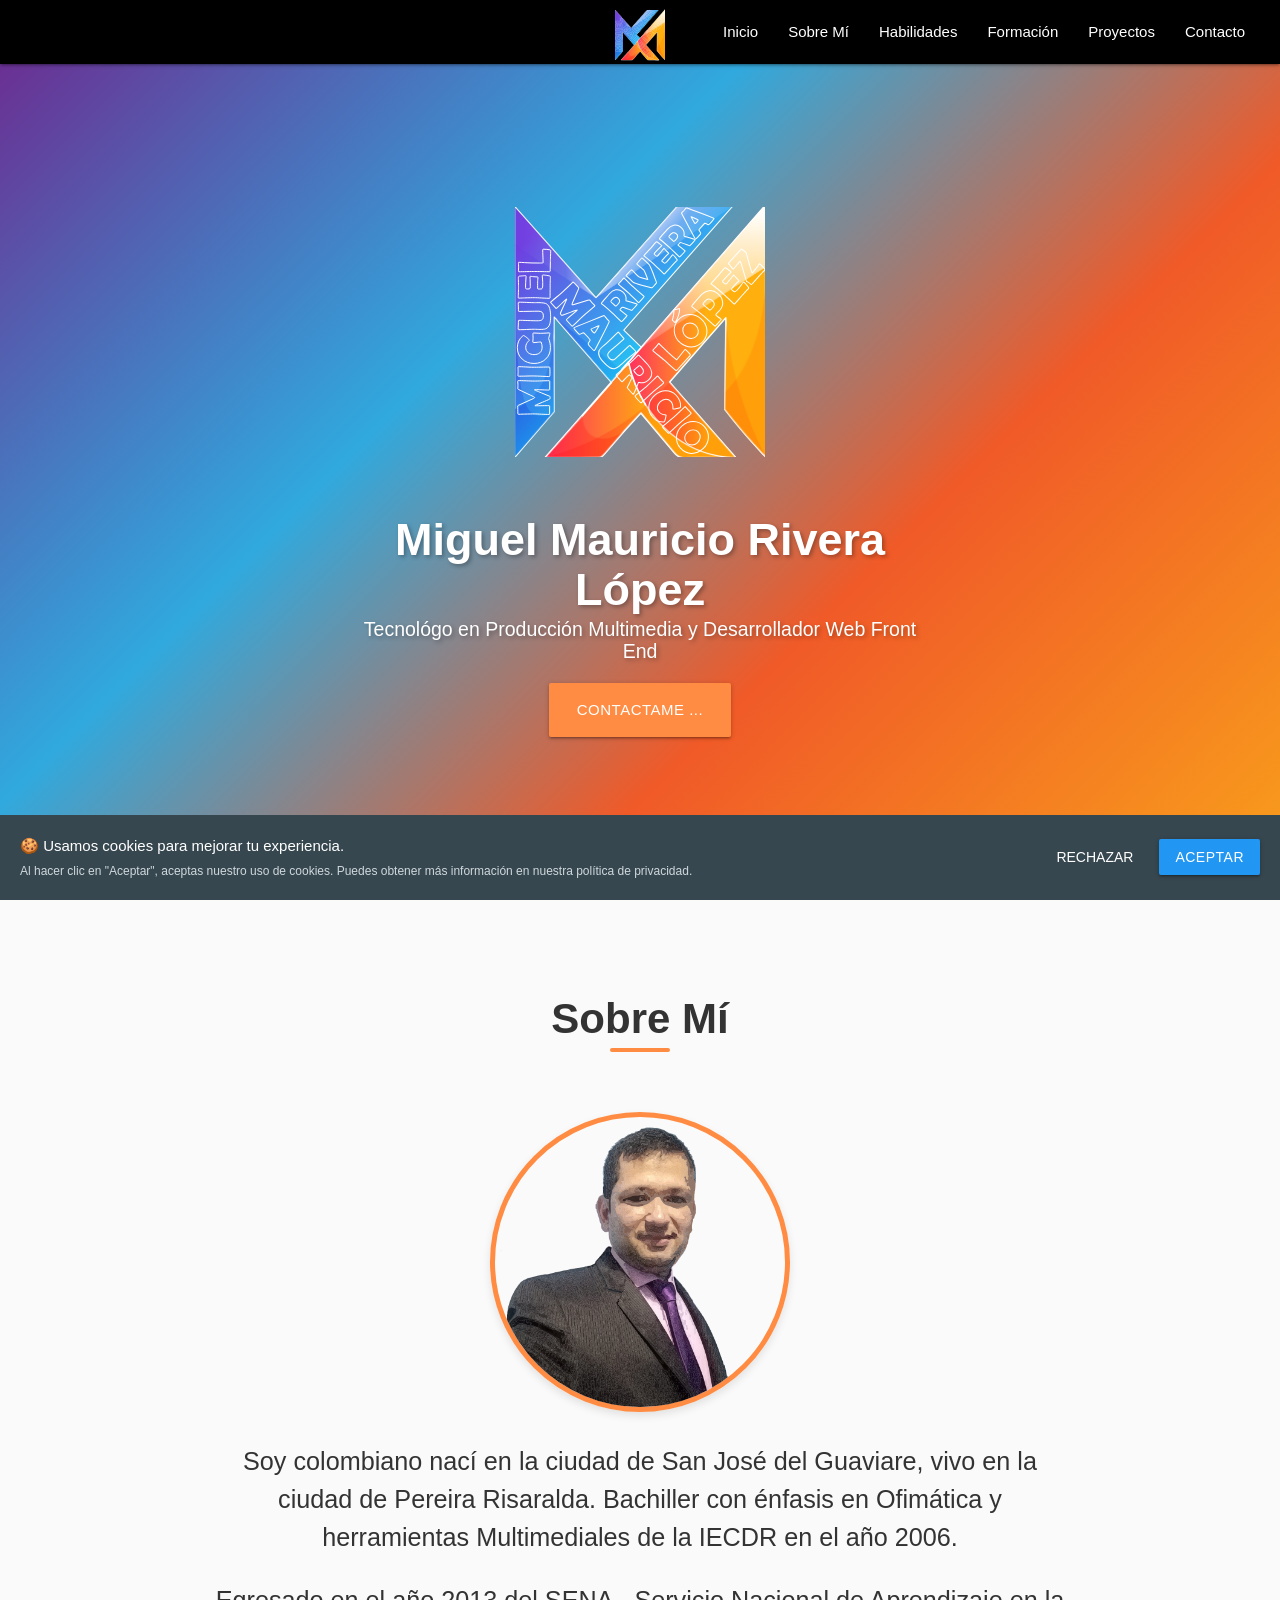
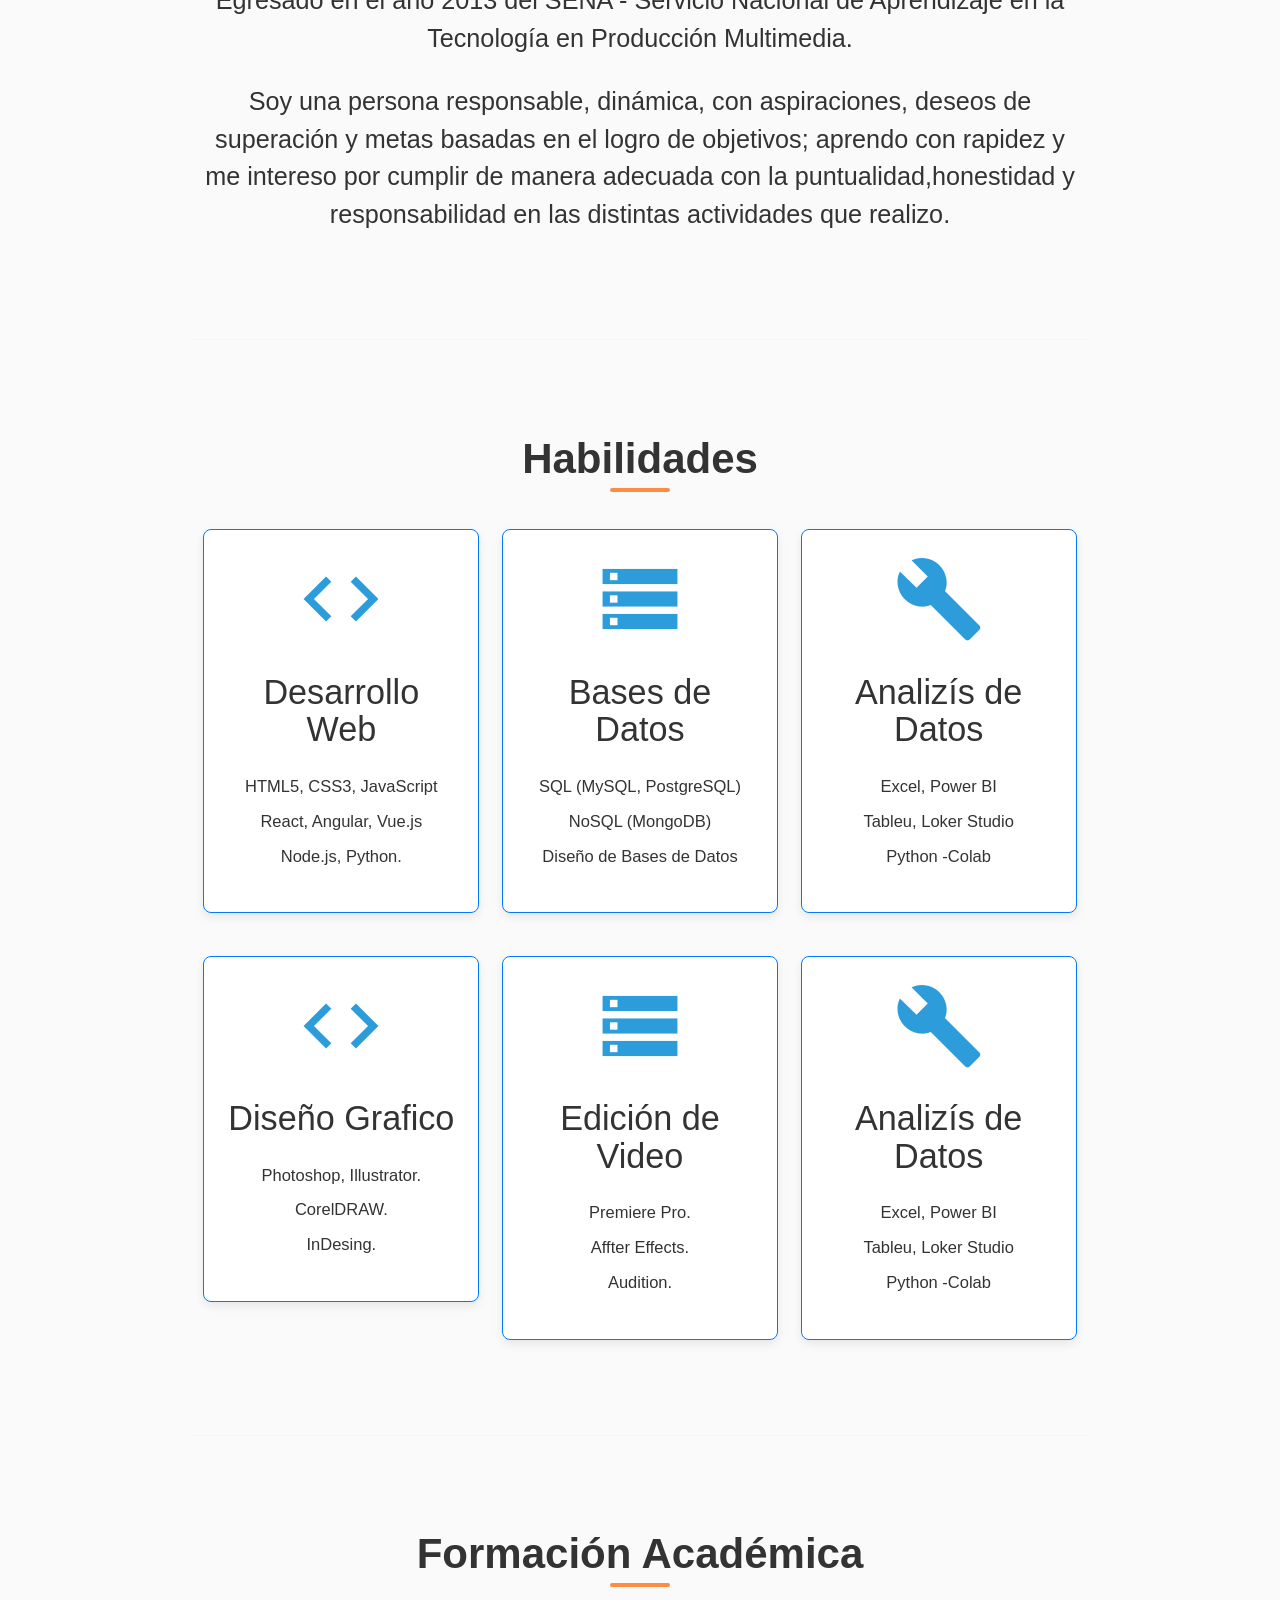
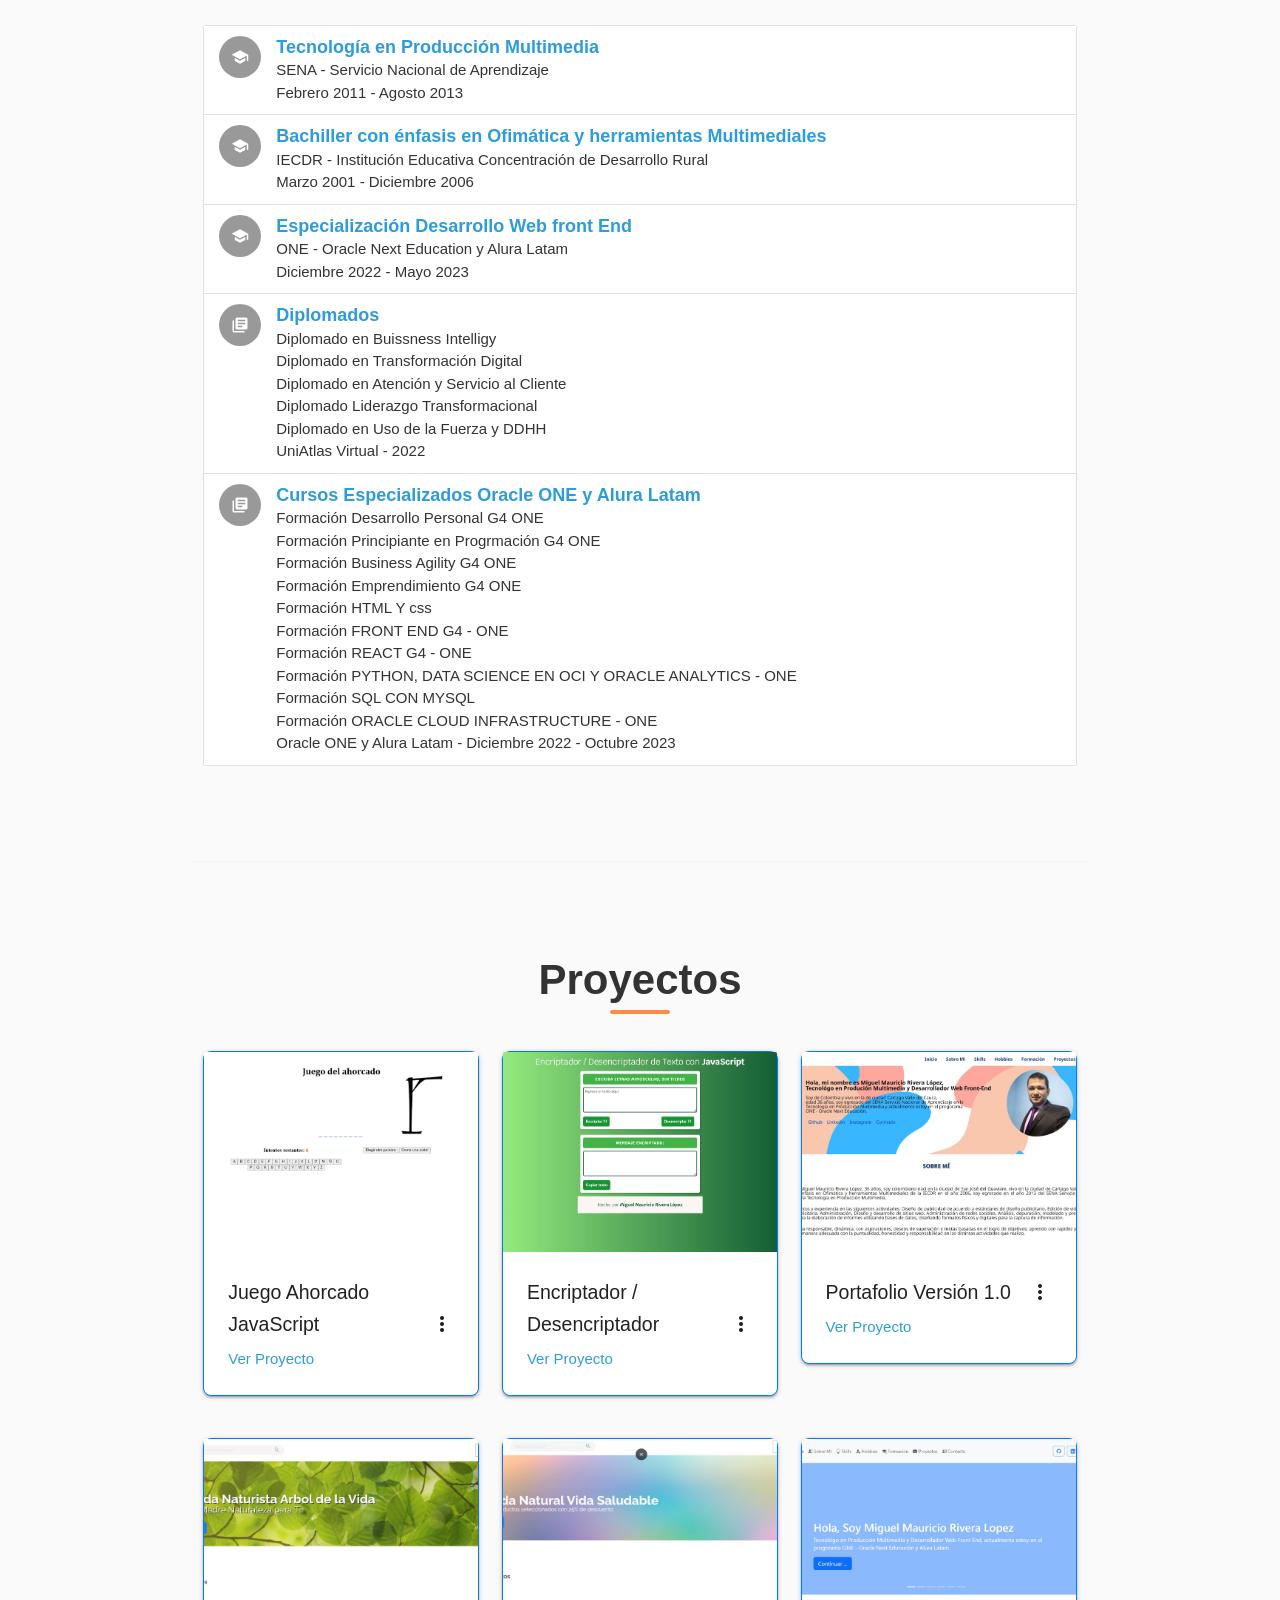
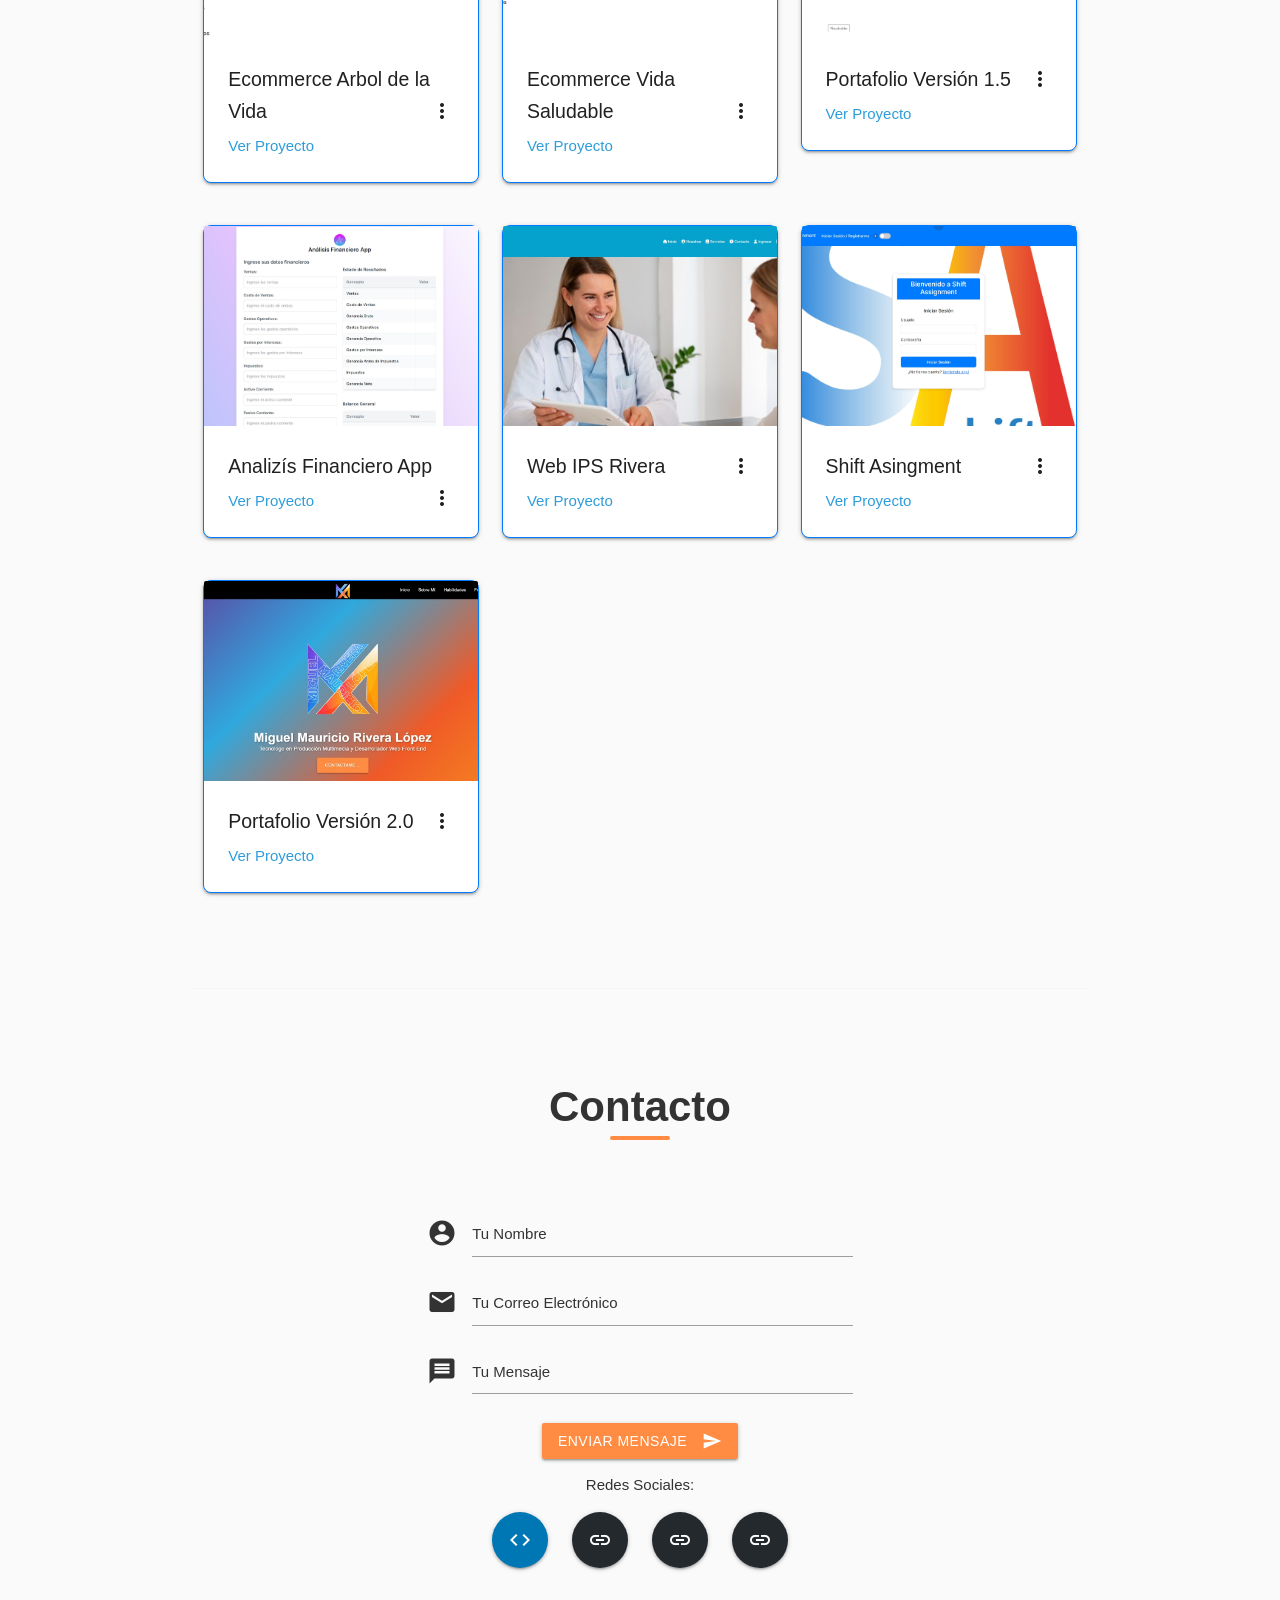
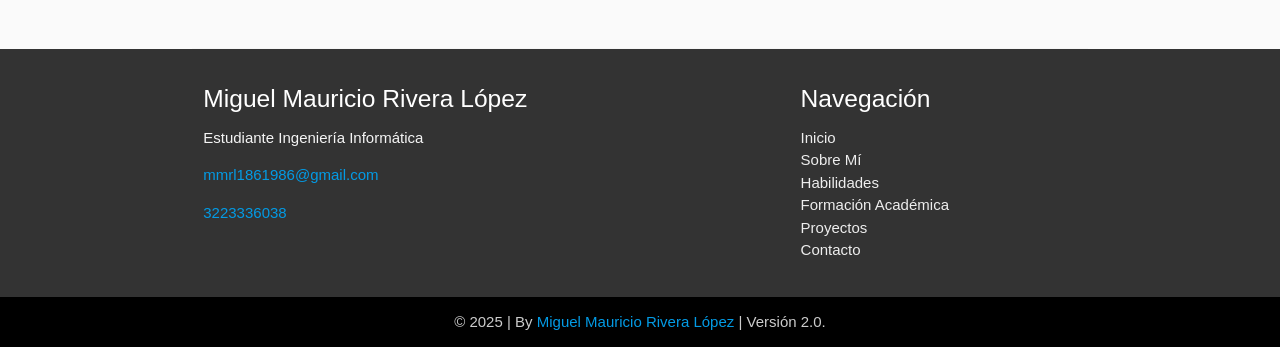
==== commit f7a94c75: "Add files via upload" ====
--- a/index.html
+++ b/index.html
@@ -5,13 +5,16 @@
   <meta charset="UTF-8">
   <meta name="viewport" content="width=device-width, initial-scale=1.0">
   <title>Miguel Mauricio Rivera López - Desarrollador Web Front End y Multimedia</title>
-  <meta name="description" content="Portafolio de Miguel Rivera López, Desarrollador Web Front End (HTML5, CSS3, JavaScript, MySQL, PHP, React JS, Angular, Vue.js), Tecnólogo en Producción Multimedia y Analista de Datos. Revisa mis proyectos y habilidades.">
-  <meta name="keywords" content="Desarrollador Web Front End, Producción Multimedia, React, Angular, Vue.js, JavaScript, Análisis de Datos, Portafolio Web, Miguel Rivera López, Pereira, Colombia">
+  <meta name="description"
+    content="Portafolio de Miguel Rivera López, Desarrollador Web Front End (HTML5, CSS3, JavaScript, MySQL, PHP, React JS, Angular, Vue.js), Tecnólogo en Producción Multimedia y Analista de Datos. Revisa mis proyectos y habilidades.">
+  <meta name="keywords"
+    content="Desarrollador Web Front End, Producción Multimedia, React, Angular, Vue.js, JavaScript, Análisis de Datos, Portafolio Web, Miguel Rivera López, Pereira, Colombia">
   <meta property="og:title" content="Portafolio Miguel Rivera López: Desarrollador Web & Multimedia">
-  <meta property="og:description" content="Especialista en Desarrollo Web Front End con experiencia en Producción Multimedia y Análisis de Datos.">
+  <meta property="og:description"
+    content="Especialista en Desarrollo Web Front End con experiencia en Producción Multimedia y Análisis de Datos.">
   <meta property="og:type" content="website">
   <meta property="og:url" content="https://miguelmauricioriveralopez18686.github.io/mrlPortafolio/">
-  <meta property="og:image" content="https://miguelmauricioriveralopez18686.github.io/mrlPortafolio/img/mrl_lcono.svg"> 
+  <meta property="og:image" content="https://miguelmauricioriveralopez18686.github.io/mrlPortafolio/img/mrl_lcono.svg">
   <link rel="canonical" href="https://miguelmauricioriveralopez18686.github.io/mrlPortafolio/">
   <link rel="icon" href="img/logo-mrl.svg" type="image/x-svg">
   <link rel="stylesheet" href="https://cdnjs.cloudflare.com/ajax/libs/materialize/1.0.0/css/materialize.min.css">
@@ -27,7 +30,8 @@
 
     gtag('config', 'G-3R7JVWSNSK');
   </script>
-  <script id="usercentrics-cmp" src="https://app.usercentrics.eu/browser-ui/latest/loader.js" data-settings-id="Uqft5Zy0crGcxm" async></script>
+  <script id="usercentrics-cmp" src="https://app.usercentrics.eu/browser-ui/latest/loader.js"
+    data-settings-id="Uqft5Zy0crGcxm" async></script>
 </head>
 
 <body class="grey lighten-5 transition-colors duration-300">
@@ -35,7 +39,7 @@
   <nav class="nav-extended custom-navbar">
     <div class="nav-wrapper">
       <a href="index.html" class="brand-logo center">
-        <img src="img/logo-mrl.svg"  alt="" height="50px" width="50px" class="responsive-img logo-nav">
+        <img src="img/logo-mrl.svg" alt="" height="50px" width="50px" class="responsive-img logo-nav">
       </a>
       <a href="#" data-target="mobile-demo" class="sidenav-trigger"><i class="material-icons">menu</i></a>
       <ul id="nav-mobile" class="right hide-on-med-and-down">
@@ -76,9 +80,8 @@
     <section id="sobre-mi" class="container section scrollspy">
       <div class="row">
         <div class="col s12 center-align">
-          <h2>Sobre Mí</h2><br/>
-          <img src="img/mi-perfil.png" alt="Miguel Mauricio Rivera López"
-            class="responsive-img circle profile-pic">
+          <h2>Sobre Mí</h2><br />
+          <img src="img/mi-perfil.png" alt="Miguel Mauricio Rivera López" class="responsive-img circle profile-pic">
           <p class="flow-text">Soy colombiano nací en la ciudad de San José del Guaviare, vivo en la ciudad de
             Pereira Risaralda. Bachiller con énfasis en Ofimática y herramientas Multimediales de la IECDR en el año
             2006.</p>
@@ -94,7 +97,7 @@
 
     <section id="habilidades" class="container section scrollspy">
       <div class="col s12 center-align">
-          <h2>Habilidades</h2>
+        <h2>Habilidades</h2>
       </div>
       <div class="row">
         <div class="col s12 m6 l4">
@@ -188,41 +191,40 @@
         <div class="col s12">
           <ul class="collection">
             <li class="collection-item avatar">
-              <a href="https://campuseseit-my.sharepoint.com/personal/mriveralopez_alumnoeseit_edu_co/Documents/Datos%20adjuntos/CERT%20Miguel%20Mauricio%20Rivera%20Lopez%200326032025.pdf" target="_blank"><i class="material-icons circle custom-icon-background">school</i></a>
-              <span class="title">Ingeniería Informática</span>
-              <p>ESEIT - Escuela Superior de Empresa, Ingeniería y Tecnología <br>
-                Febrero - 2024 - En VI Semestre</p>
-            </li>
-            <li class="collection-item avatar">
-              <a href="https://drive.google.com/file/d/1cC8tUGkpOQVe0w-JxiygiWhmvYMzPWLs/view?usp=drive_link" target="_blank"><i class="material-icons circle custom-icon-background">school</i></a>
+              <a href="https://drive.google.com/file/d/1cC8tUGkpOQVe0w-JxiygiWhmvYMzPWLs/view?usp=drive_link"
+                target="_blank"><i class="material-icons circle custom-icon-background">school</i></a>
               <span class="title">Tecnología en Producción Multimedia</span>
               <p>SENA - Servicio Nacional de Aprendizaje<br>
                 Febrero 2011 - Agosto 2013</p>
             </li>
             <li class="collection-item avatar">
-              <a href="https://drive.google.com/file/d/17yfaJ9IylYUbvsfV13JY-3dKSTRh636c/view?usp=drive_link" target="_blank"><i class="material-icons circle custom-icon-background">school</i></a>
+              <a href="https://drive.google.com/file/d/17yfaJ9IylYUbvsfV13JY-3dKSTRh636c/view?usp=drive_link"
+                target="_blank"><i class="material-icons circle custom-icon-background">school</i></a>
               <span class="title">Bachiller con énfasis en Ofimática y herramientas Multimediales</span>
               <p>IECDR - Institución Educativa Concentración de Desarrollo Rural<br>
-               Marzo 2001 - Diciembre 2006</p>
+                Marzo 2001 - Diciembre 2006</p>
             </li>
             <li class="collection-item avatar">
-              <a href="https://app.aluracursos.com/user/miguelmauricioriveralopez/program/4/certificate" target="_blank"><i class="material-icons circle custom-icon-background">school</i></a>
+              <a href="https://app.aluracursos.com/user/miguelmauricioriveralopez/program/4/certificate"
+                target="_blank"><i class="material-icons circle custom-icon-background">school</i></a>
               <span class="title">Especialización Desarrollo Web front End</span>
               <p>ONE - Oracle Next Education y Alura Latam<br>
                 Diciembre 2022 - Mayo 2023</p>
             </li>
             <li class="collection-item avatar">
-              <a href="https://drive.google.com/drive/folders/1P8usbIo7ho5L_tJreRlIyLOnem0AAyEL?usp=drive_link" target="_blank"><i class="material-icons circle custom-icon-background">library_books</i></a>
+              <a href="https://drive.google.com/drive/folders/1P8usbIo7ho5L_tJreRlIyLOnem0AAyEL?usp=drive_link"
+                target="_blank"><i class="material-icons circle custom-icon-background">library_books</i></a>
               <span class="title">Diplomados </span>
               <p>Diplomado en Buissness Intelligy</p>
               <p>Diplomado en Transformación Digital</p>
               <p>Diplomado en Atención y Servicio al Cliente</p>
               <p>Diplomado Liderazgo Transformacional</p>
               <p>Diplomado en Uso de la Fuerza y DDHH</p>
-               <p>UniAtlas Virtual - 2022</p>
+              <p>UniAtlas Virtual - 2022</p>
             </li>
             <li class="collection-item avatar">
-              <a href="https://drive.google.com/drive/folders/1hp54Fg9DgIGafo91J9kHiMF8zyUubmud?usp=drive_link" target="_blank"><i class="material-icons circle custom-icon-background">library_books</i></a>
+              <a href="https://drive.google.com/drive/folders/1hp54Fg9DgIGafo91J9kHiMF8zyUubmud?usp=drive_link"
+                target="_blank"><i class="material-icons circle custom-icon-background">library_books</i></a>
               <span class="title">Cursos Especializados Oracle ONE y Alura Latam</span>
               <p>Formación Desarrollo Personal G4 ONE<br>
               <p>Formación Principiante en Progrmación G4 ONE<br>
@@ -234,7 +236,7 @@
               <p>Formación PYTHON, DATA SCIENCE EN OCI Y ORACLE ANALYTICS - ONE<br>
               <p>Formación SQL CON MYSQL<br>
               <p>Formación ORACLE CLOUD INFRASTRUCTURE - ONE<br>
-              Oracle ONE y Alura Latam - Diciembre 2022 - Octubre 2023</p>
+                Oracle ONE y Alura Latam - Diciembre 2022 - Octubre 2023</p>
             </li>
           </ul>
         </div>
@@ -243,10 +245,10 @@
 
     <section id="proyectos" class="container section scrollspy">
       <div class="col s12 center-align">
-          <h2>Proyectos</h2>
-      </div>
-      <div class="row">
-        <div class="col s12 m6 l4" >
+        <h2>Proyectos</h2>
+      </div>
+      <div class="row">
+        <div class="col s12 m6 l4">
           <div class="card hoverable">
             <div class="card-image waves-effect waves-block waves-light">
               <img class="activator" src="img/juegoAhorcado.jpg" alt="Proyecto 1">
@@ -254,7 +256,8 @@
             <div class="card-content">
               <span class="card-title activator grey-text text-darken-4">Juego Ahorcado JavaScript<i
                   class="material-icons right">more_vert</i></span>
-              <p><a href="https://miguelmauricioriveralopez18686.github.io/juego-ahorcado/" target="_blank">Ver Proyecto</a></p>
+              <p><a href="https://miguelmauricioriveralopez18686.github.io/juego-ahorcado/" target="_blank">Ver
+                  Proyecto</a></p>
             </div>
             <div class="card-reveal">
               <span class="card-title grey-text text-darken-4">Juego Ahorcado JavaScript<i
@@ -262,7 +265,8 @@
               <p>Juego JavaScript con JavaScript</p>
               <ul>
                 <li>Tecnologías: HTML, CSS, JavaScript</li>
-                <li>Link: <a href="https://github.com/MiguelMauricioRiveralopez18686/juego-ahorcado" target="_blank">Enlace al proyecto (GitHub)</a></li>
+                <li>Link: <a href="https://github.com/MiguelMauricioRiveralopez18686/juego-ahorcado"
+                    target="_blank">Enlace al proyecto (GitHub)</a></li>
               </ul>
             </div>
           </div>
@@ -275,7 +279,8 @@
             <div class="card-content">
               <span class="card-title activator grey-text text-darken-4">Encriptador / Desencriptador
                 <i class="material-icons right">more_vert</i></span>
-              <p><a href="https://miguelmauricioriveralopez18686.github.io/encriptador-texto/" target="_blank">Ver Proyecto</a></p>
+              <p><a href="https://miguelmauricioriveralopez18686.github.io/encriptador-texto/" target="_blank">Ver
+                  Proyecto</a></p>
             </div>
             <div class="card-reveal">
               <span class="card-title grey-text text-darken-4">Encriptador / Desencriptador de Texto<i
@@ -283,7 +288,8 @@
               <p>Pequeña aplicación que Encriptador / Desencriptador de Texto con JavaScript</p>
               <ul>
                 <li>Tecnologías: HTML, CSS, JavaScript</li>
-                <li>Link: <a href="https://github.com/MiguelMauricioRiveralopez18686/encriptador-texto" target="_blank">Enlace al proyecto (GitHub)</a></li>
+                <li>Link: <a href="https://github.com/MiguelMauricioRiveralopez18686/encriptador-texto"
+                    target="_blank">Enlace al proyecto (GitHub)</a></li>
               </ul>
             </div>
           </div>
@@ -296,7 +302,8 @@
             <div class="card-content">
               <span class="card-title activator grey-text text-darken-4">Portafolio Versión 1.0
                 <i class="material-icons right">more_vert</i></span>
-              <p><a href="https://miguelmauricioriveralopez18686.github.io/portafolio/" target="_blank">Ver Proyecto</a></p>
+              <p><a href="https://miguelmauricioriveralopez18686.github.io/portafolio/" target="_blank">Ver Proyecto</a>
+              </p>
             </div>
             <div class="card-reveal">
               <span class="card-title grey-text text-darken-4">Portafolio Versión 1.0
@@ -304,22 +311,24 @@
               <p>Portafolio Web con html5 y css3 sencilo en la Versión 1.0</p>
               <ul>
                 <li>Tecnologías: HTML, CSS, JavaScript</li>
-                <li>Link: <a href="https://github.com/MiguelMauricioRiveralopez18686/portafolio" target="_blank">Enlace al proyecto (GitHub)</a></li>
-              </ul>
-            </div>
-          </div>
-        </div>
-      </div>
-      <div class="row">
-        <div class="col s12 m6 l4">
-          <div class="card hoverable">
-            <div class="card-image waves-effect waves-block waves-light">
-              <img class="activator" src="img/tnarbolvida.png" alt="Proyecto 2">
+                <li>Link: <a href="https://github.com/MiguelMauricioRiveralopez18686/portafolio" target="_blank">Enlace
+                    al proyecto (GitHub)</a></li>
+              </ul>
+            </div>
+          </div>
+        </div>
+      </div>
+      <div class="row">
+        <div class="col s12 m6 l4">
+          <div class="card hoverable">
+            <div class="card-image waves-effect waves-block waves-light">
+              <img class="activator" src="img/tnarbolvida.jpg" alt="Proyecto 2">
             </div>
             <div class="card-content">
               <span class="card-title activator grey-text text-darken-4">Ecommerce Arbol de la Vida
                 <i class="material-icons right">more_vert</i></span>
-              <p><a href="https://miguelmauricioriveralopez18686.github.io/arbolvida/" target="_blank">Ver Proyecto</a></p>
+              <p><a href="https://miguelmauricioriveralopez18686.github.io/arbolvida/" target="_blank">Ver Proyecto</a>
+              </p>
             </div>
             <div class="card-reveal">
               <span class="card-title grey-text text-darken-4">Ecommerce Arbol de la Vida
@@ -327,20 +336,22 @@
               <p>Ecommerce Tienda Naturista Arbol de la Vida CRUD con JavaScript</p>
               <ul>
                 <li>Tecnologías: HTML, CSS, JavaScript</li>
-                <li>Link: <a href="https://github.com/MiguelMauricioRiveralopez18686/arbolvida" target="_blank">Enlace al proyecto (GitHub)</a></li>
-              </ul>
-            </div>
-          </div>
-        </div>
-        <div class="col s12 m6 l4">
-          <div class="card hoverable">
-            <div class="card-image waves-effect waves-block waves-light">
-              <img class="activator" src="img/tnvidasaludable.png" alt="Proyecto 3">
+                <li>Link: <a href="https://github.com/MiguelMauricioRiveralopez18686/arbolvida" target="_blank">Enlace
+                    al proyecto (GitHub)</a></li>
+              </ul>
+            </div>
+          </div>
+        </div>
+        <div class="col s12 m6 l4">
+          <div class="card hoverable">
+            <div class="card-image waves-effect waves-block waves-light">
+              <img class="activator" src="img/tnvidasaludable.jpg" alt="Proyecto 3">
             </div>
             <div class="card-content">
               <span class="card-title activator grey-text text-darken-4">Ecommerce Vida Saludable
                 <i class="material-icons right">more_vert</i></span>
-              <p><a href="https://miguelmauricioriveralopez18686.github.io/tiendanaturalvidasaludable/" target="_blank">Ver Proyecto</a></p>
+              <p><a href="https://miguelmauricioriveralopez18686.github.io/tiendanaturalvidasaludable/"
+                  target="_blank">Ver Proyecto</a></p>
             </div>
             <div class="card-reveal">
               <span class="card-title grey-text text-darken-4">Ecommerce Vida Saludable
@@ -348,7 +359,8 @@
               <p>Ecommerce Tienda Naturista Vida Saludable CRUD con JavaScript</p>
               <ul>
                 <li>Tecnologías: HTML, CSS, JavaScript</li>
-                <li>Link: <a href="https://github.com/MiguelMauricioRiveralopez18686/tiendanaturalvidasaludable" target="_blank">Enlace al proyecto (GitHub)</a></li>
+                <li>Link: <a href="https://github.com/MiguelMauricioRiveralopez18686/tiendanaturalvidasaludable"
+                    target="_blank">Enlace al proyecto (GitHub)</a></li>
               </ul>
             </div>
           </div>
@@ -361,7 +373,8 @@
             <div class="card-content">
               <span class="card-title activator grey-text text-darken-4">Portafolio Versión 1.5
                 <i class="material-icons right">more_vert</i></span>
-              <p><a href="https://miguelmauricioriveralopez18686.github.io/portafolio-nuevaPropuesta/" target="_blank">Ver Proyecto</a></p>
+              <p><a href="https://miguelmauricioriveralopez18686.github.io/portafolio-nuevaPropuesta/"
+                  target="_blank">Ver Proyecto</a></p>
             </div>
             <div class="card-reveal">
               <span class="card-title grey-text text-darken-4">Portafolio Versión 1.5
@@ -369,7 +382,8 @@
               <p>Portafolio Web con html5 y css3 Boopstrap en la Versión 1.5</p>
               <ul>
                 <li>Tecnologías: HTML, CSS, JavaScript</li>
-                <li>Link: <a href="https://github.com/MiguelMauricioRiveralopez18686/portafolio-nuevaPropuesta" target="_blank">Enlace al proyecto (GitHub)</a></li>
+                <li>Link: <a href="https://github.com/MiguelMauricioRiveralopez18686/portafolio-nuevaPropuesta"
+                    target="_blank">Enlace al proyecto (GitHub)</a></li>
               </ul>
             </div>
           </div>
@@ -384,15 +398,18 @@
             <div class="card-content">
               <span class="card-title activator grey-text text-darken-4">Analizís Financiero App
                 <i class="material-icons right">more_vert</i></span>
-              <p><a href="https://miguelmauricioriveralopez18686.github.io/finanzasapp/" target="_blank">Ver Proyecto</a></p>
+              <p><a href="https://miguelmauricioriveralopez18686.github.io/finanzasapp/" target="_blank">Ver
+                  Proyecto</a></p>
             </div>
             <div class="card-reveal">
               <span class="card-title grey-text text-darken-4">Analizís Financiero App
                 <i class="material-icons right">close</i></span>
-              <p>Aplicación para calcular el balance general, estado de resultados e indicadores financieros haciendo un analizis con gráfica.</p>
-              <ul>
-                <li>Tecnologías: HTML, CSS, JavaScript</li>
-                <li>Link: <a href="https://github.com/MiguelMauricioRiveralopez18686/finanzasapp" target="_blank">Enlace al proyecto (GitHub)</a></li>
+              <p>Aplicación para calcular el balance general, estado de resultados e indicadores financieros haciendo un
+                analizis con gráfica.</p>
+              <ul>
+                <li>Tecnologías: HTML, CSS, JavaScript</li>
+                <li>Link: <a href="https://github.com/MiguelMauricioRiveralopez18686/finanzasapp" target="_blank">Enlace
+                    al proyecto (GitHub)</a></li>
               </ul>
             </div>
           </div>
@@ -405,7 +422,8 @@
             <div class="card-content">
               <span class="card-title activator grey-text text-darken-4">Web IPS Rivera
                 <i class="material-icons right">more_vert</i></span>
-              <p><a href="https://miguelmauricioriveralopez18686.github.io/ipsrivera/" target="_blank">Ver Proyecto</a></p>
+              <p><a href="https://miguelmauricioriveralopez18686.github.io/ipsrivera/" target="_blank">Ver Proyecto</a>
+              </p>
             </div>
             <div class="card-reveal">
               <span class="card-title grey-text text-darken-4">Web IPS Rivera
@@ -413,7 +431,8 @@
               <p>Aplicación en Html5, Css3 y JavaScript pensada para gestión de datos de una IPS.</p>
               <ul>
                 <li>Tecnologías: HTML, CSS, JavaScript</li>
-                <li>Link: <a href="https://github.com/MiguelMauricioRiveralopez18686/ipsrivera" target="_blank">Enlace al proyecto (GitHub)</a></li>
+                <li>Link: <a href="https://github.com/MiguelMauricioRiveralopez18686/ipsrivera" target="_blank">Enlace
+                    al proyecto (GitHub)</a></li>
               </ul>
             </div>
           </div>
@@ -426,7 +445,8 @@
             <div class="card-content">
               <span class="card-title activator grey-text text-darken-4">Shift Asingment
                 <i class="material-icons right">more_vert</i></span>
-              <p><a href="https://miguelmauricioriveralopez18686.github.io/shiftassignment/" target="_blank">Ver Proyecto</a></p>
+              <p><a href="https://miguelmauricioriveralopez18686.github.io/shiftassignment/" target="_blank">Ver
+                  Proyecto</a></p>
             </div>
             <div class="card-reveal">
               <span class="card-title grey-text text-darken-4">Shift Asingment
@@ -434,7 +454,8 @@
               <p>Aplicación para la Asignación de Personal a Turnos en una Clínica u Hospital</p>
               <ul>
                 <li>Tecnologías: HTML, CSS, JavaScript</li>
-                <li>Link: <a href="https://github.com/MiguelMauricioRiveralopez18686/shiftassignment" target="_blank">Enlace al proyecto (GitHub)</a></li>
+                <li>Link: <a href="https://github.com/MiguelMauricioRiveralopez18686/shiftassignment"
+                    target="_blank">Enlace al proyecto (GitHub)</a></li>
               </ul>
             </div>
           </div>
@@ -449,7 +470,8 @@
             <div class="card-content">
               <span class="card-title activator grey-text text-darken-4">Portafolio Versión 2.0
                 <i class="material-icons right">more_vert</i></span>
-              <p><a href="https://miguelmauricioriveralopez18686.github.io/mrlPortafolio/" target="_blank">Ver Proyecto</a></p>
+              <p><a href="https://miguelmauricioriveralopez18686.github.io/mrlPortafolio/" target="_blank">Ver
+                  Proyecto</a></p>
             </div>
             <div class="card-reveal">
               <span class="card-title grey-text text-darken-4">Portafolio Nueva Versión 2.0
@@ -457,7 +479,8 @@
               <p>Portafolio Web Nueva Versión 2.0 con html5 y css3 Frameword Materialize.</p>
               <ul>
                 <li>Tecnologías: HTML, CSS, JavaScript</li>
-                <li>Link: <a href="https://github.com/MiguelMauricioRiveralopez18686/mrlPortafolio" target="_blank">Enlace al proyecto (GitHub)</a></li>
+                <li>Link: <a href="https://github.com/MiguelMauricioRiveralopez18686/mrlPortafolio"
+                    target="_blank">Enlace al proyecto (GitHub)</a></li>
               </ul>
             </div>
           </div>
@@ -496,7 +519,7 @@
           </form>
           <div class="center-align social-links">
             <p>Redes Sociales:</p>
-            <a href="https://github.com/MiguelMauricioRiveralopez18686" target="_blank" 
+            <a href="https://github.com/MiguelMauricioRiveralopez18686" target="_blank"
               class="btn-floating btn-large waves-effect waves-light blue darken-3">
               <i class="material-icons" title="github">code</i>github</a>
             <a href="https://www.linkedin.com/in/miguel-mauricio-rivera-lopez" target="_blank" title="linkedin"
@@ -505,8 +528,8 @@
             <a href="https://www.instagram.com/miguelmauricioriveralopez" target="_blank" title="Instagram"
               class="btn-floating btn-large waves-effect waves-light grey darken-4">
               <i class="material-icons">link</i></a>
-            <a href="https://drive.google.com/file/d/1Kr4h_7ACLj9Q-0oOoXs9KgLLml3gc4hX/view?usp=drive_link" target="_blank" title="Curriculo"
-              class="btn-floating btn-large waves-effect waves-light grey darken-4">
+            <a href="https://drive.google.com/file/d/1Kr4h_7ACLj9Q-0oOoXs9KgLLml3gc4hX/view?usp=drive_link"
+              target="_blank" title="Curriculo" class="btn-floating btn-large waves-effect waves-light grey darken-4">
               <i class="material-icons">link</i></a>
           </div>
         </div>
@@ -520,8 +543,10 @@
         <div class="col l6 s12">
           <h5 class="white-text">Miguel Mauricio Rivera López</h5>
           <p class="grey-text text-lighten-4">Estudiante Ingeniería Informática</p>
-          <p class="grey-text text-lighten-4"><a href="mailto:mmrl1861986@gmail.com" target="_blank">mmrl1861986@gmail.com</a></p>
-          <p class="grey-text text-lighten-4"><a href="https://wa.me/qr/I4VEP3ZKVFLXJ1" target="_blank">3223336038</a></p>
+          <p class="grey-text text-lighten-4"><a href="mailto:mmrl1861986@gmail.com"
+              target="_blank">mmrl1861986@gmail.com</a></p>
+          <p class="grey-text text-lighten-4"><a href="https://wa.me/qr/I4VEP3ZKVFLXJ1" target="_blank">3223336038</a>
+          </p>
         </div>
         <div class="col l4 offset-l2 s12">
           <h5 class="white-text">Navegación</h5>
@@ -538,7 +563,8 @@
     </div>
     <div class="footer-copyright">
       <div class="container center-align">
-        © 2025 |  By <a href="https://miguelmauricioriveralopez18686.github.io/mrlPortafolio/" target="_blank"> Miguel Mauricio Rivera López</a> | Versión 2.0.
+        © 2025 | By <a href="https://miguelmauricioriveralopez18686.github.io/mrlPortafolio/" target="_blank"> Miguel
+          Mauricio Rivera López</a> | Versión 2.0.
       </div>
     </div>
   </footer>
@@ -564,19 +590,19 @@
   <script src="https://cdnjs.cloudflare.com/ajax/libs/materialize/1.0.0/js/materialize.min.js"></script>
   <script src="js/script.js"></script>
   <script>
-        // Registra el Service Worker
-        if ('serviceWorker' in navigator) {
-            window.addEventListener('load', () => {
-                navigator.serviceWorker.register('https://miguelmauricioriveralopez18686.github.io/mrlPortafolio/service-worker.js')
-                    .then(registration => {
-                        console.log('Service Worker registrado con éxito:', registration.scope);
-                    })
-                    .catch(error => {
-                        console.error('Fallo el registro del Service Worker:', error);
-                    });
-            });
-        }
-    </script>
+    // Registra el Service Worker
+    if ('serviceWorker' in navigator) {
+      window.addEventListener('load', () => {
+        navigator.serviceWorker.register('https://miguelmauricioriveralopez18686.github.io/mrlPortafolio/service-worker.js')
+          .then(registration => {
+            console.log('Service Worker registrado con éxito:', registration.scope);
+          })
+          .catch(error => {
+            console.error('Fallo el registro del Service Worker:', error);
+          });
+      });
+    }
+  </script>
   <script>
     document.addEventListener('DOMContentLoaded', () => {
       const COOKIE_NAME = 'cookie_consent';
@@ -661,4 +687,5 @@
     });
   </script>
 </body>
+
 </html>
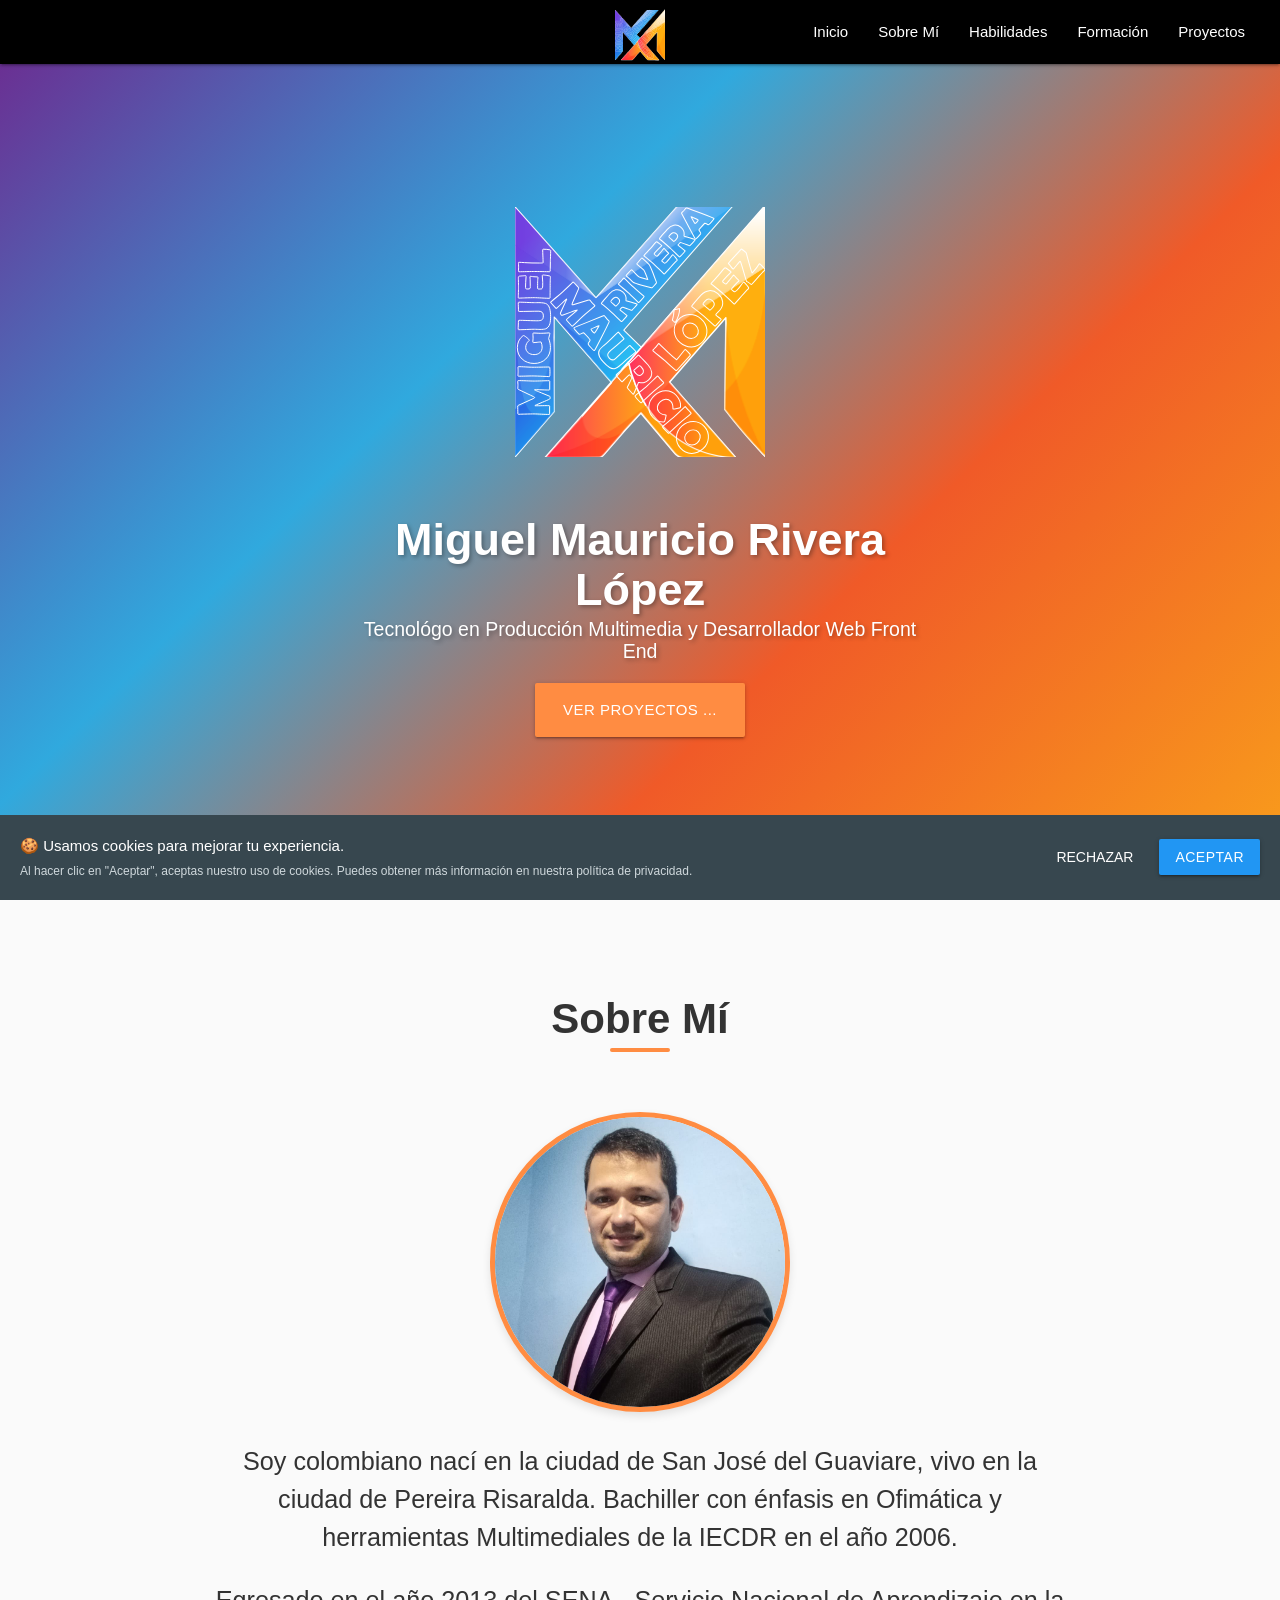
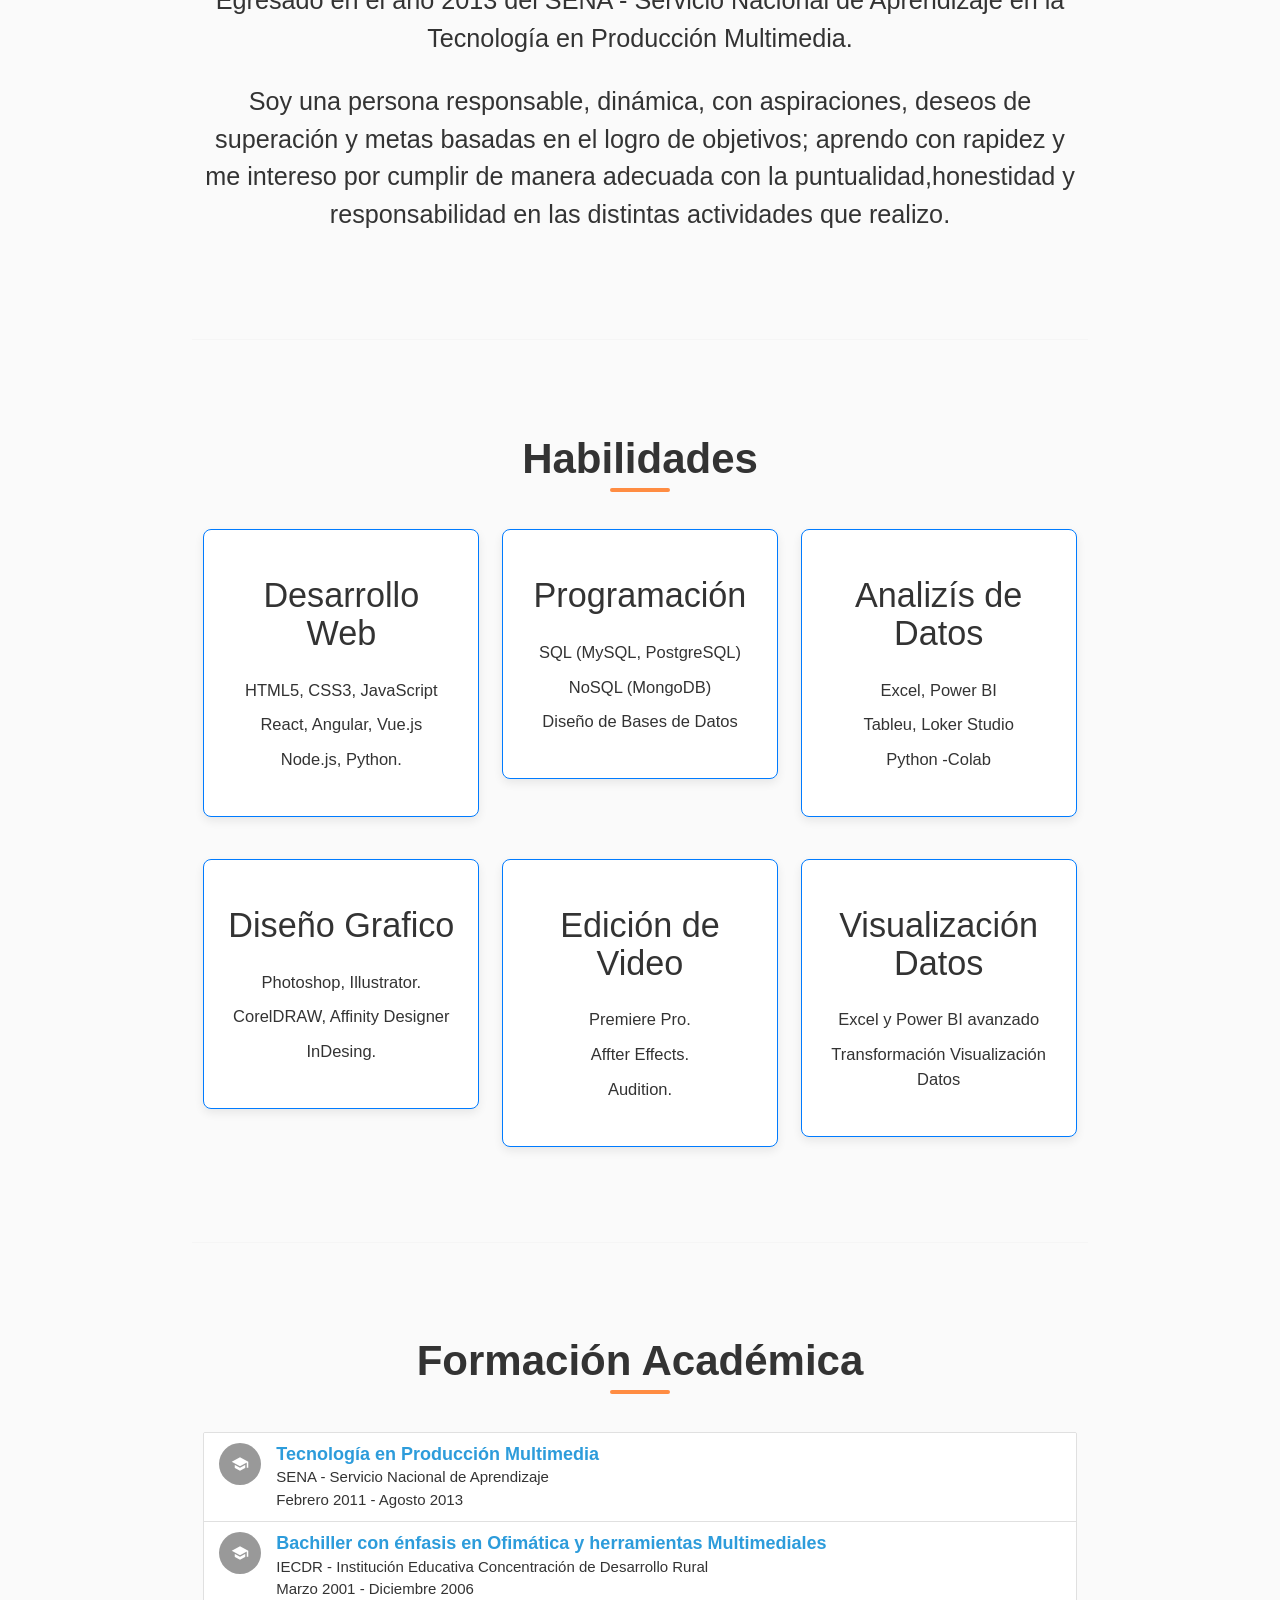
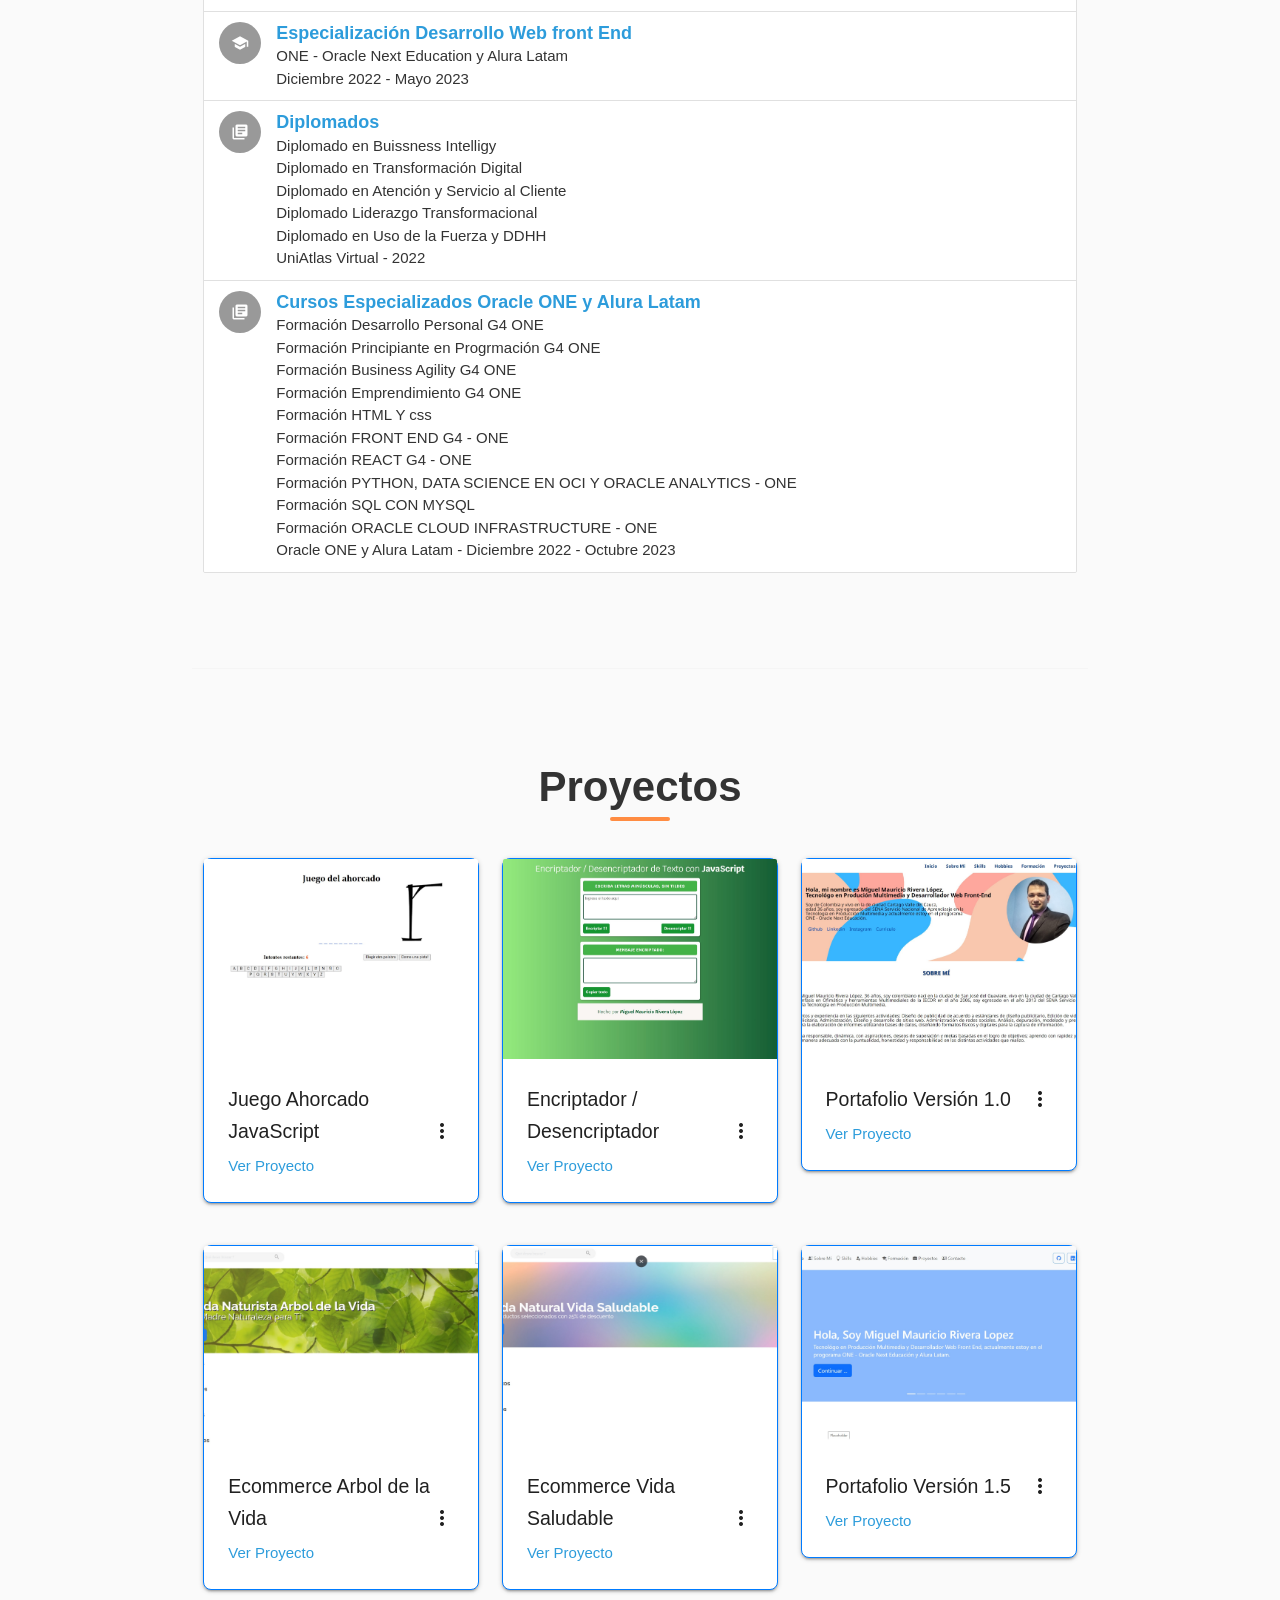
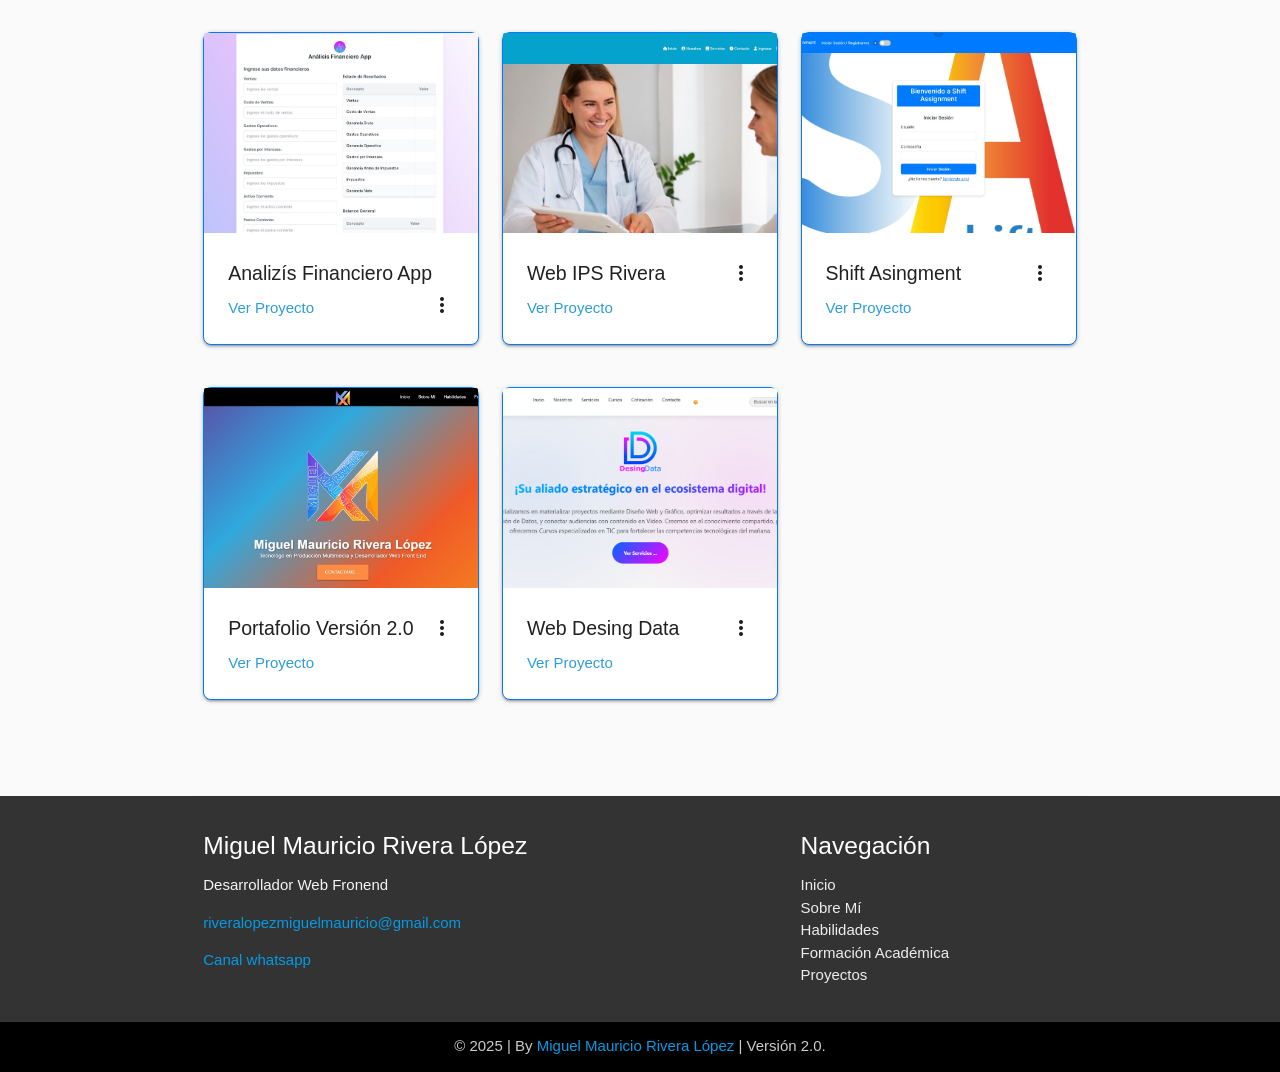
==== commit 17e08922: "Add files via upload" ====
--- a/index.html
+++ b/index.html
@@ -48,7 +48,6 @@
         <li><a href="#habilidades">Habilidades</a></li>
         <li><a href="#formacion">Formación</a></li>
         <li><a href="#proyectos">Proyectos</a></li>
-        <li><a href="#contacto">Contacto</a></li>
       </ul>
     </div>
   </nav>
@@ -59,7 +58,6 @@
     <li><a href="#habilidades" class="sidenav-close">Habilidades</a></li>
     <li><a href="#formacion" class="sidenav-close">Formación</a></li>
     <li><a href="#proyectos" class="sidenav-close">Proyectos</a></li>
-    <li><a href="#contacto" class="sidenav-close">Contacto</a></li>
   </ul>
 
   <main>
@@ -71,7 +69,7 @@
             <h1 class="white-text">Miguel Mauricio Rivera López</h1>
             <h2 class="white-text">Tecnológo en Producción Multimedia y Desarrollador
               Web Front End</h2>
-            <a href="#contacto" class="btn btn-large waves-effect waves-light custom-button">Contactame ...</a>
+            <a href="#proyectos" class="btn btn-large waves-effect waves-light custom-button">Ver Proyectos ...</a>
           </div>
         </div>
       </div>
@@ -81,7 +79,7 @@
       <div class="row">
         <div class="col s12 center-align">
           <h2>Sobre Mí</h2><br />
-          <img src="img/mi-perfil.png" alt="Miguel Mauricio Rivera López" class="responsive-img circle profile-pic">
+          <img src="img/mi-perfil.jpg" alt="Miguel Mauricio Rivera López" class="responsive-img circle profile-pic">
           <p class="flow-text">Soy colombiano nací en la ciudad de San José del Guaviare, vivo en la ciudad de
             Pereira Risaralda. Bachiller con énfasis en Ofimática y herramientas Multimediales de la IECDR en el año
             2006.</p>
@@ -94,7 +92,6 @@
         </div>
       </div>
     </section>
-
     <section id="habilidades" class="container section scrollspy">
       <div class="col s12 center-align">
         <h2>Habilidades</h2>
@@ -103,7 +100,6 @@
         <div class="col s12 m6 l4">
           <div class="card hoverable">
             <div class="card-content center-align">
-              <i class="material-icons large custom-icon-color">code</i>
               <h4>Desarrollo Web</h4>
               <ul>
                 <li>HTML5, CSS3, JavaScript</li>
@@ -116,8 +112,7 @@
         <div class="col s12 m6 l4">
           <div class="card hoverable">
             <div class="card-content center-align">
-              <i class="material-icons large custom-icon-color">storage</i>
-              <h4>Bases de Datos</h4>
+              <h4>Programación</h4>
               <ul>
                 <li>SQL (MySQL, PostgreSQL)</li>
                 <li>NoSQL (MongoDB)</li>
@@ -129,7 +124,6 @@
         <div class="col s12 m6 l4">
           <div class="card hoverable">
             <div class="card-content center-align">
-              <i class="material-icons large custom-icon-color">build</i>
               <h4>Analizís de Datos</h4>
               <ul>
                 <li>Excel, Power BI</li>
@@ -144,11 +138,10 @@
         <div class="col s12 m6 l4">
           <div class="card hoverable">
             <div class="card-content center-align">
-              <i class="material-icons large custom-icon-color">code</i>
               <h4>Diseño Grafico</h4>
               <ul>
                 <li>Photoshop, Illustrator.</li>
-                <li>CorelDRAW.</li>
+                <li>CorelDRAW, Affinity Designer</li>
                 <li>InDesing.</li>
               </ul>
             </div>
@@ -157,7 +150,6 @@
         <div class="col s12 m6 l4">
           <div class="card hoverable">
             <div class="card-content center-align">
-              <i class="material-icons large custom-icon-color">storage</i>
               <h4>Edición de Video</h4>
               <ul>
                 <li>Premiere Pro.</li>
@@ -170,19 +162,16 @@
         <div class="col s12 m6 l4">
           <div class="card hoverable">
             <div class="card-content center-align">
-              <i class="material-icons large custom-icon-color">build</i>
-              <h4>Analizís de Datos</h4>
-              <ul>
-                <li>Excel, Power BI</li>
-                <li>Tableu, Loker Studio</li>
-                <li>Python -Colab</li>
+              <h4>Visualización Datos</h4>
+              <ul>
+                <li>Excel y Power BI avanzado</li>
+                <li>Transformación Visualización Datos</li>
               </ul>
             </div>
           </div>
         </div>
       </div>
     </section>
-
     <section id="formacion" class="container section scrollspy">
       <div class="row">
         <div class="col s12 center-align">
@@ -223,7 +212,7 @@
               <p>UniAtlas Virtual - 2022</p>
             </li>
             <li class="collection-item avatar">
-              <a href="https://drive.google.com/drive/folders/1hp54Fg9DgIGafo91J9kHiMF8zyUubmud?usp=drive_link"
+              <a href="https://app.aluracursos.com/user/miguelmauricioriveralopez/fullCertificate/0ea91d8b9f6843a573dbdf1c0a833999"
                 target="_blank"><i class="material-icons circle custom-icon-background">library_books</i></a>
               <span class="title">Cursos Especializados Oracle ONE y Alura Latam</span>
               <p>Formación Desarrollo Personal G4 ONE<br>
@@ -242,7 +231,6 @@
         </div>
       </div>
     </section>
-
     <section id="proyectos" class="container section scrollspy">
       <div class="col s12 center-align">
         <h2>Proyectos</h2>
@@ -485,67 +473,41 @@
             </div>
           </div>
         </div>
-      </div>
-    </section>
-
-    <section id="contacto" class="container section scrollspy">
-      <div class="row">
-        <div class="col s12 center-align">
-          <h2>Contacto</h2>
-          <p class="flow-text"></p>
-        </div>
-        <div class="col s12 m8 offset-m2 l6 offset-l3">
-          <form action="YOUR_FORM_SUBMISSION_URL" method="POST">
-            <div class="input-field">
-              <i class="material-icons prefix">account_circle</i>
-              <input id="name" type="text" class="validate" name="name" required>
-              <label for="name">Tu Nombre</label>
-            </div>
-            <div class="input-field">
-              <i class="material-icons prefix">email</i>
-              <input id="email" type="email" class="validate" name="email" required>
-              <label for="email">Tu Correo Electrónico</label>
-            </div>
-            <div class="input-field">
-              <i class="material-icons prefix">message</i>
-              <textarea id="message" class="materialize-textarea" name="message" required></textarea>
-              <label for="message">Tu Mensaje</label>
-            </div>
-            <div class="center-align">
-              <button class="btn waves-effect waves-light custom-button" type="submit" name="action">Enviar Mensaje
-                <i class="material-icons right">send</i>
-              </button>
-            </div>
-          </form>
-          <div class="center-align social-links">
-            <p>Redes Sociales:</p>
-            <a href="https://github.com/MiguelMauricioRiveralopez18686" target="_blank"
-              class="btn-floating btn-large waves-effect waves-light blue darken-3">
-              <i class="material-icons" title="github">code</i>github</a>
-            <a href="https://www.linkedin.com/in/miguel-mauricio-rivera-lopez" target="_blank" title="linkedin"
-              class="btn-floating btn-large waves-effect waves-light grey darken-4">
-              <i class="material-icons">link</i></a>
-            <a href="https://www.instagram.com/miguelmauricioriveralopez" target="_blank" title="Instagram"
-              class="btn-floating btn-large waves-effect waves-light grey darken-4">
-              <i class="material-icons">link</i></a>
-            <a href="https://drive.google.com/file/d/1Kr4h_7ACLj9Q-0oOoXs9KgLLml3gc4hX/view?usp=drive_link"
-              target="_blank" title="Curriculo" class="btn-floating btn-large waves-effect waves-light grey darken-4">
-              <i class="material-icons">link</i></a>
+        <div class="col s12 m6 l4">
+          <div class="card hoverable">
+            <div class="card-image waves-effect waves-block waves-light">
+              <img class="activator" src="img/desingdata.png" alt="Proyecto 1">
+            </div>
+            <div class="card-content">
+              <span class="card-title activator grey-text text-darken-4">Web Desing Data 
+                <i class="material-icons right">more_vert</i></span>
+              <p><a href="https://desingdata.github.io/desingdata/" target="_blank">Ver
+                  Proyecto</a></p>
+            </div>
+            <div class="card-reveal">
+              <span class="card-title grey-text text-darken-4">Web Desing Data  1.0
+                <i class="material-icons right">close</i></span>
+              <p>Web Desing Data  1.0 con html5 y css3 Frameword Materialize.</p>
+              <ul>
+                <li> Tecnologías: HTML, CSS, JavaScript</li>
+                <li>Link: <a href="https://github.com/desingdata/desingdata"
+                    target="_blank">Enlace al proyecto (GitHub)</a></li>
+              </ul>
+            </div>
           </div>
         </div>
       </div>
     </section>
   </main>
-
-  <footer class="page-footer custom-footer" id="footer">
+  <footer id="contacto" class="page-footer custom-footer" id="footer">
     <div class="container">
       <div class="row">
         <div class="col l6 s12">
           <h5 class="white-text">Miguel Mauricio Rivera López</h5>
-          <p class="grey-text text-lighten-4">Estudiante Ingeniería Informática</p>
-          <p class="grey-text text-lighten-4"><a href="mailto:mmrl1861986@gmail.com"
-              target="_blank">mmrl1861986@gmail.com</a></p>
-          <p class="grey-text text-lighten-4"><a href="https://wa.me/qr/I4VEP3ZKVFLXJ1" target="_blank">3223336038</a>
+          <p class="grey-text text-lighten-4">Desarrollador Web Fronend</p>
+          <p class="grey-text text-lighten-4"><a href="mailto:riveralopezmiguelmauricio@gmail.com"
+              target="_blank">riveralopezmiguelmauricio@gmail.com</a></p>
+          <p class="grey-text text-lighten-4"><a href="https://www.whatsapp.com/channel/0029Vb7Sc7IAojYpgBWbIb2F" target="_blank">Canal whatsapp</a>
           </p>
         </div>
         <div class="col l4 offset-l2 s12">
@@ -556,7 +518,6 @@
             <li><a class="grey-text text-lighten-3" href="#habilidades">Habilidades</a></li>
             <li><a class="grey-text text-lighten-3" href="#formacion">Formación Académica</a></li>
             <li><a class="grey-text text-lighten-3" href="#proyectos">Proyectos</a></li>
-            <li><a class="grey-text text-lighten-3" href="#contacto">Contacto</a></li>
           </ul>
         </div>
       </div>
@@ -687,5 +648,4 @@
     });
   </script>
 </body>
-
 </html>
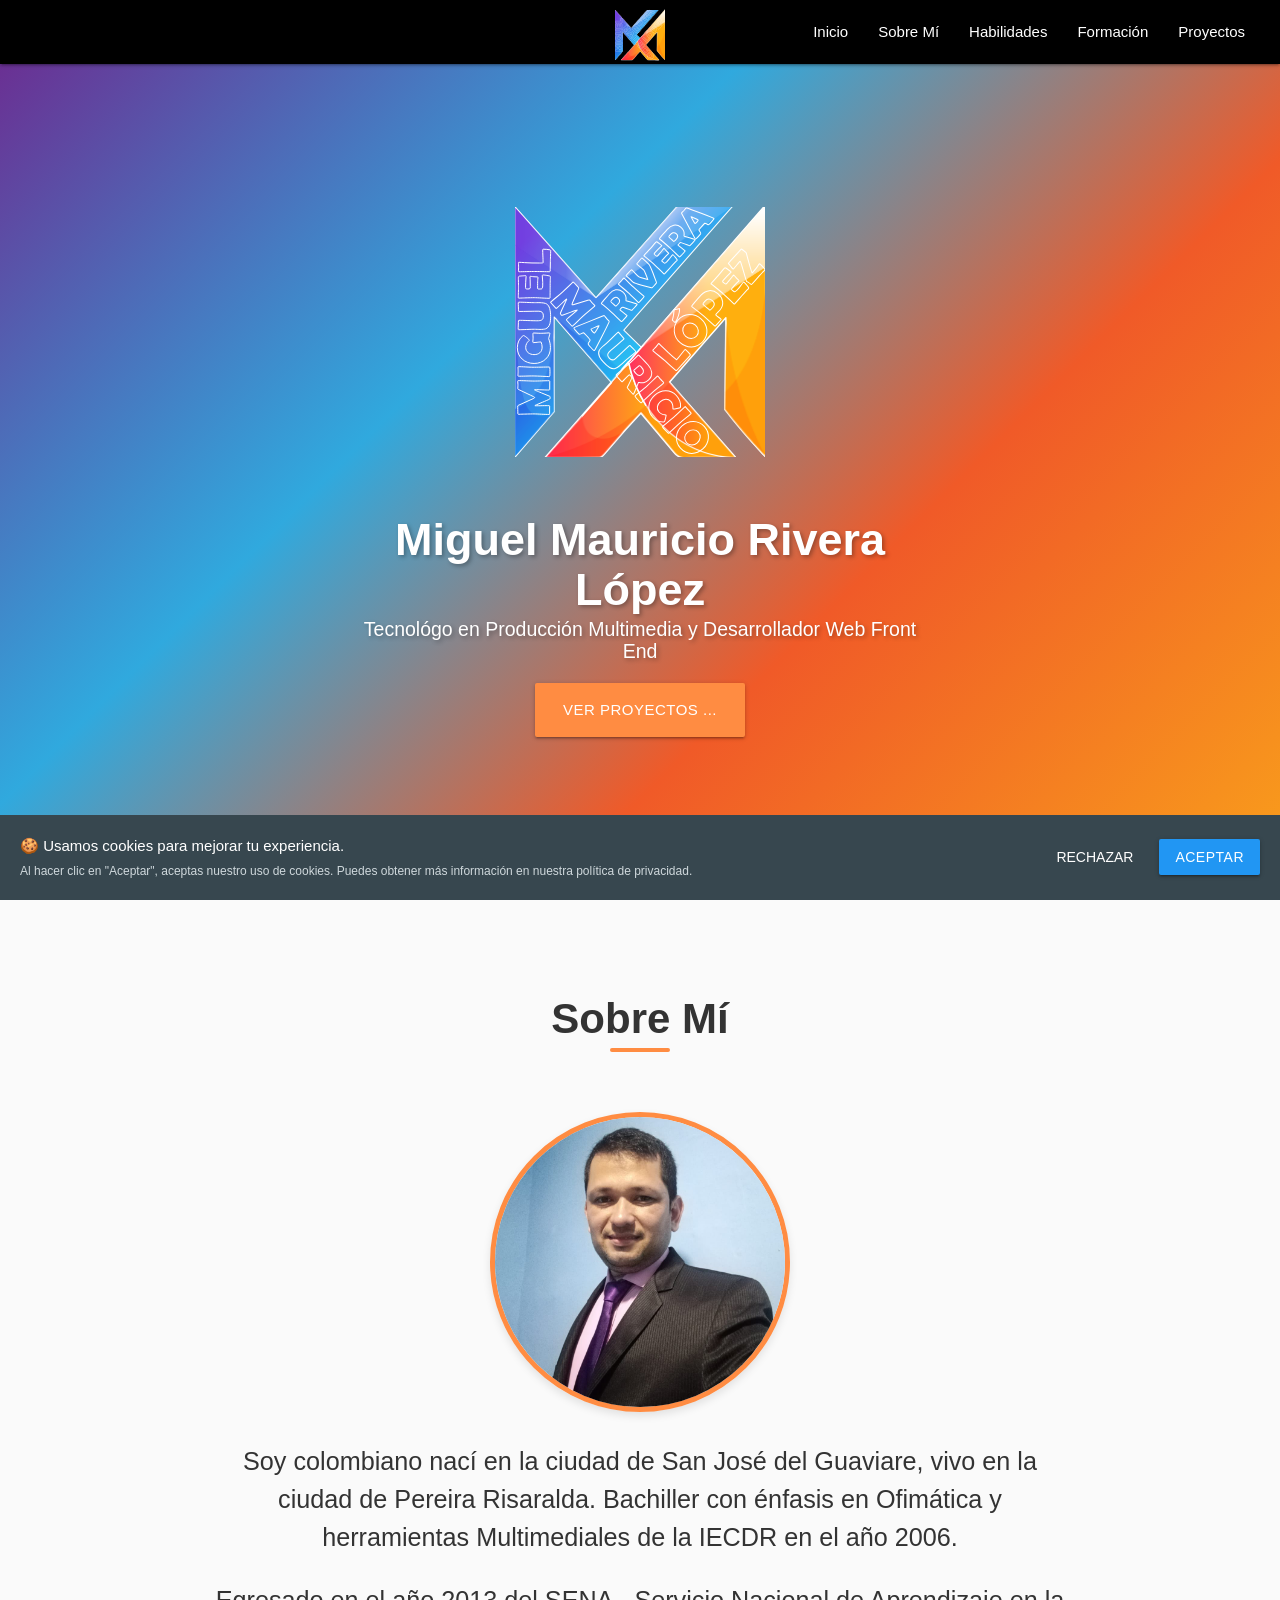
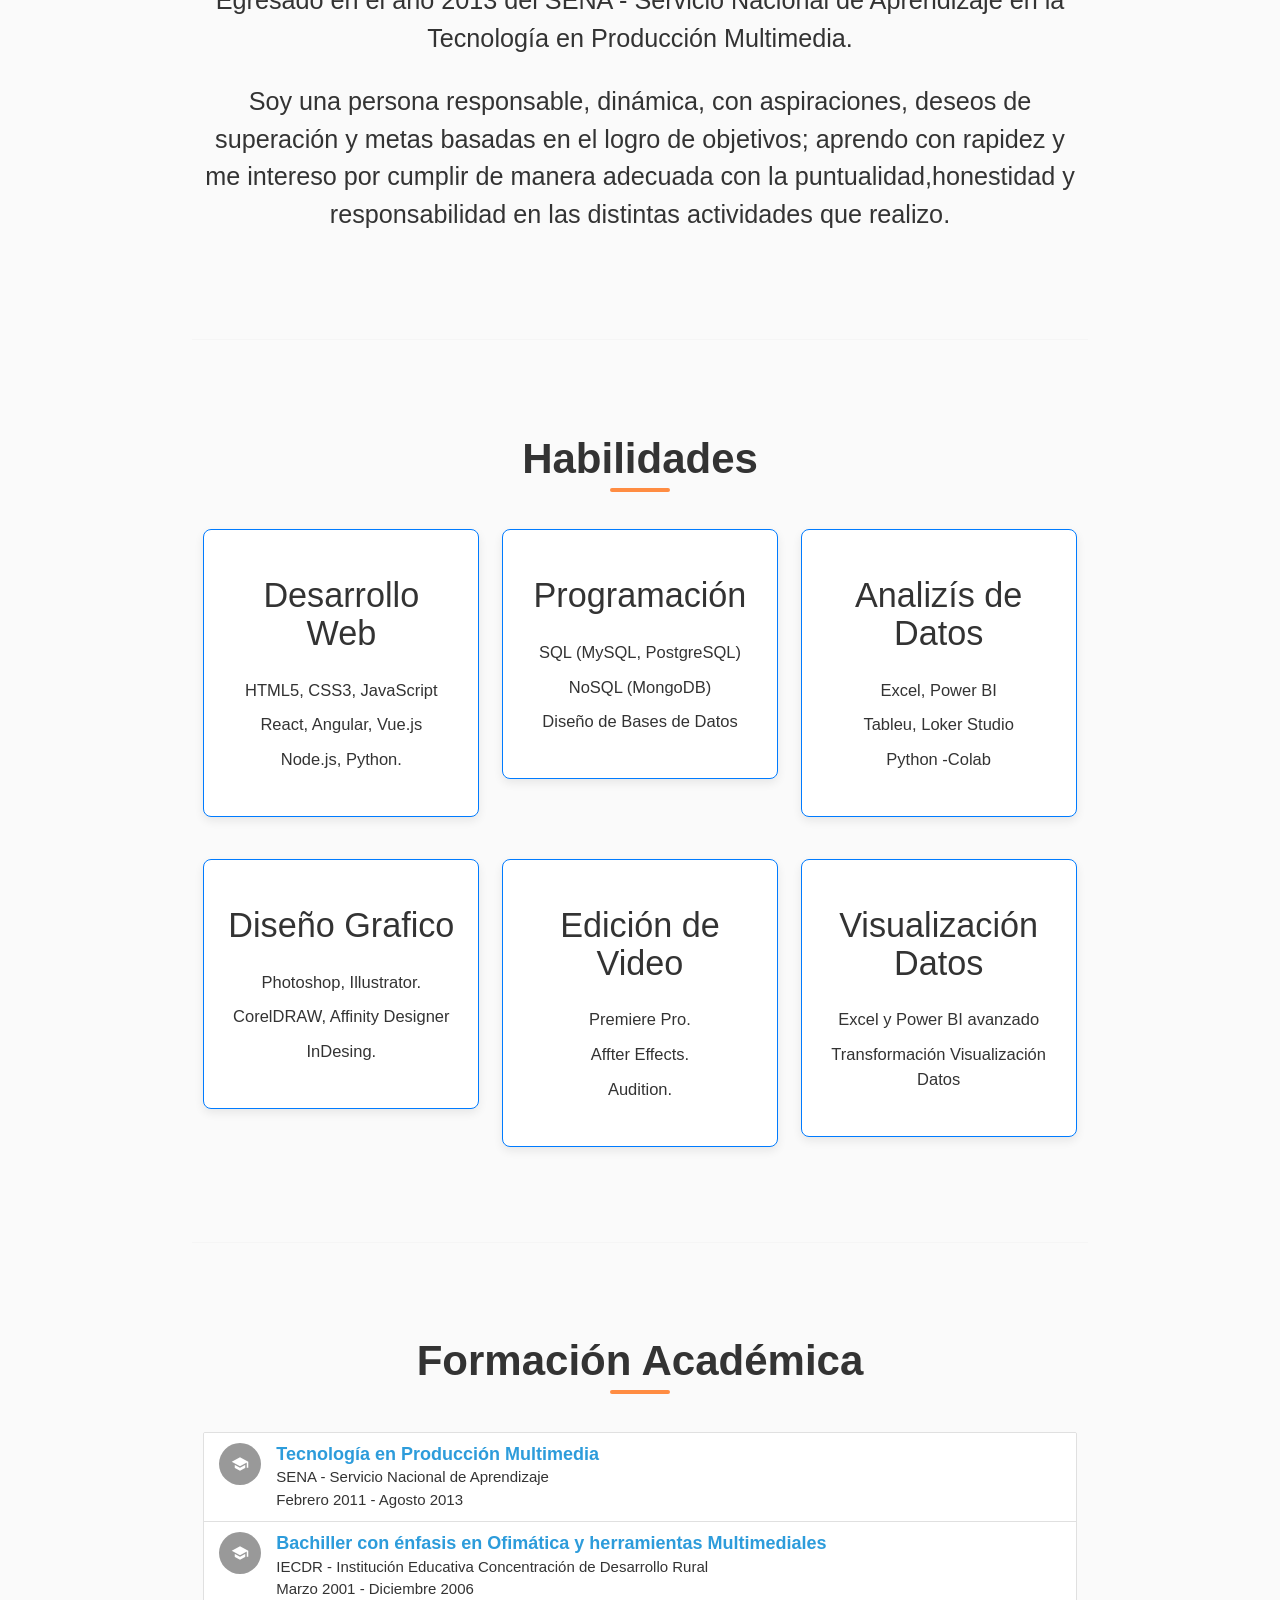
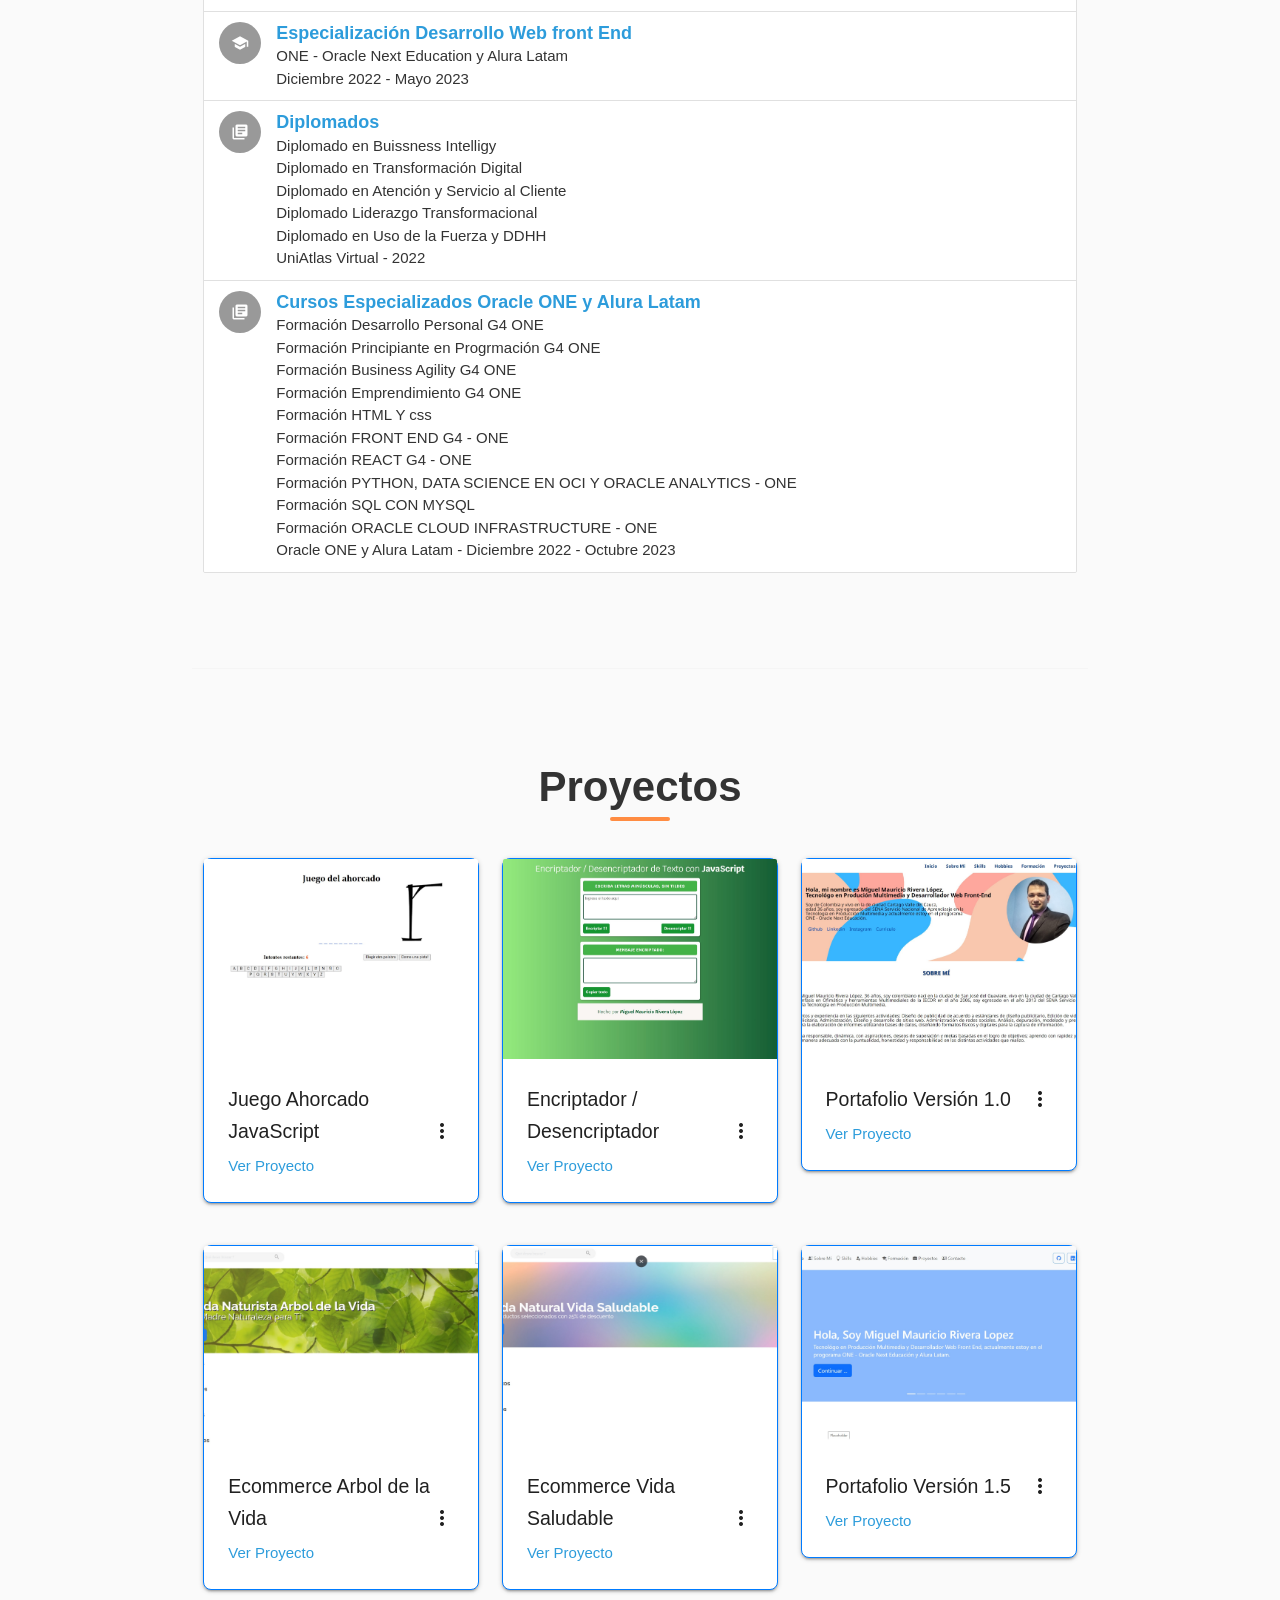
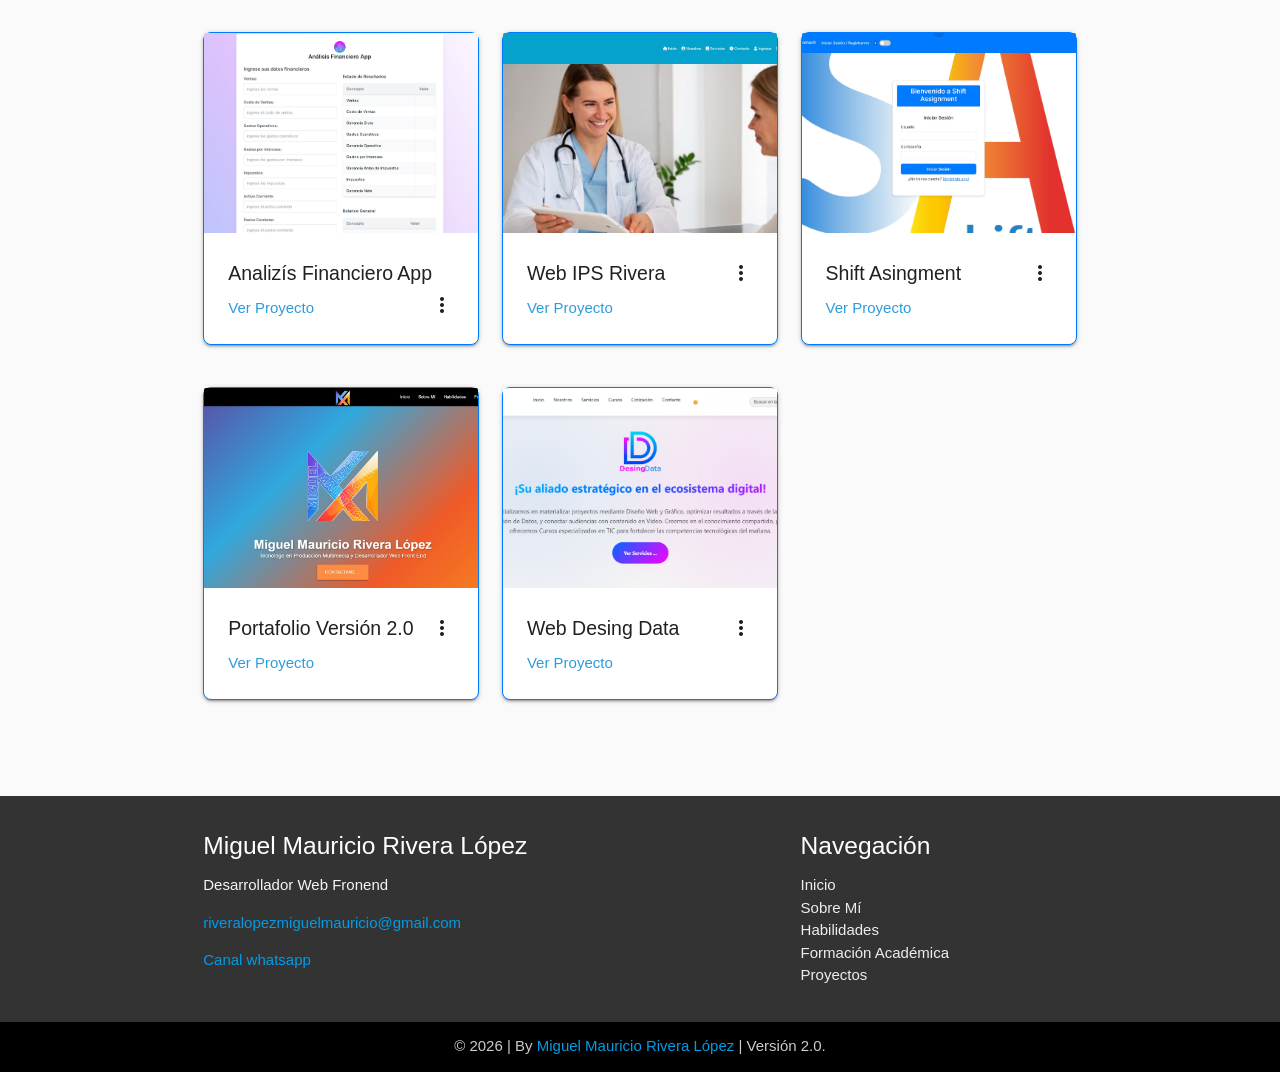
==== commit c6e3c314: "Update index.html" ====
--- a/index.html
+++ b/index.html
@@ -524,7 +524,7 @@
     </div>
     <div class="footer-copyright">
       <div class="container center-align">
-        © 2025 | By <a href="https://miguelmauricioriveralopez18686.github.io/mrlPortafolio/" target="_blank"> Miguel
+        © 2026 | By <a href="https://miguelmauricioriveralopez18686.github.io/mrlPortafolio/" target="_blank"> Miguel
           Mauricio Rivera López</a> | Versión 2.0.
       </div>
     </div>
@@ -648,4 +648,4 @@
     });
   </script>
 </body>
-</html>+</html>
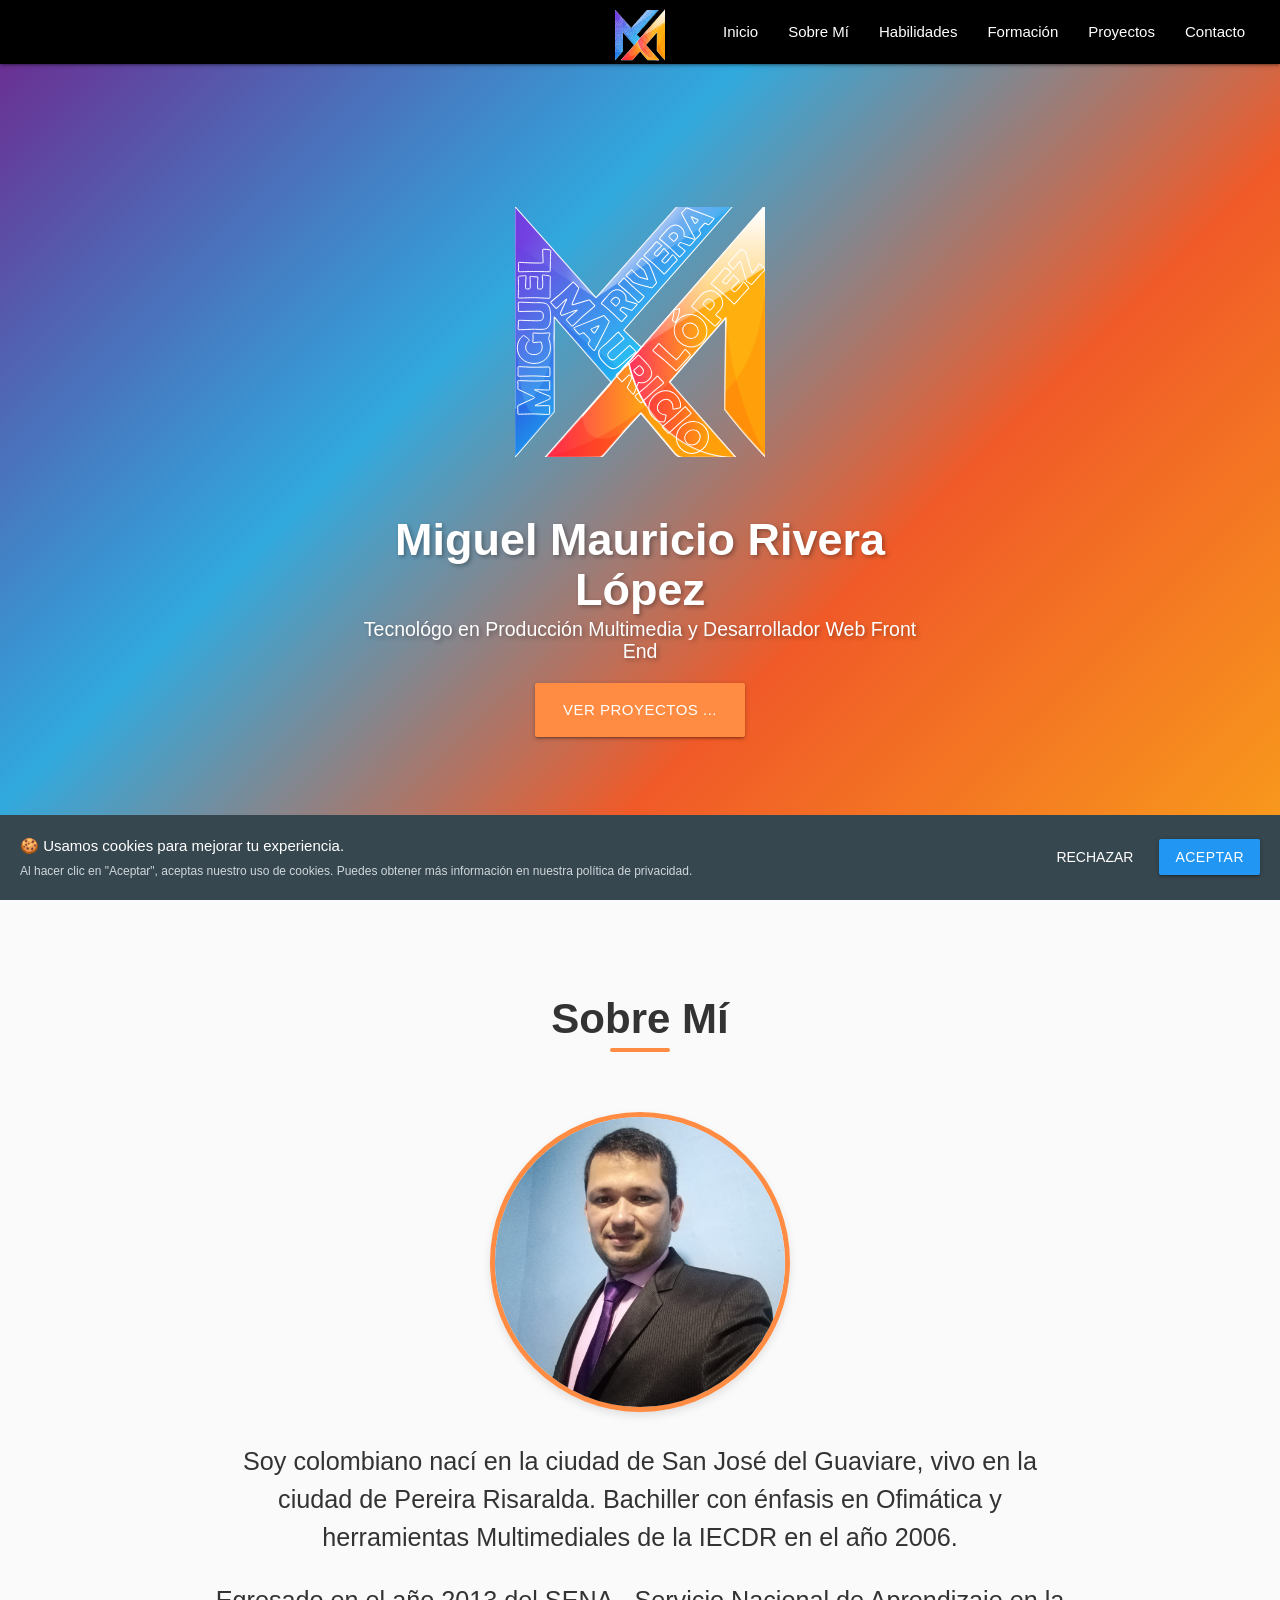
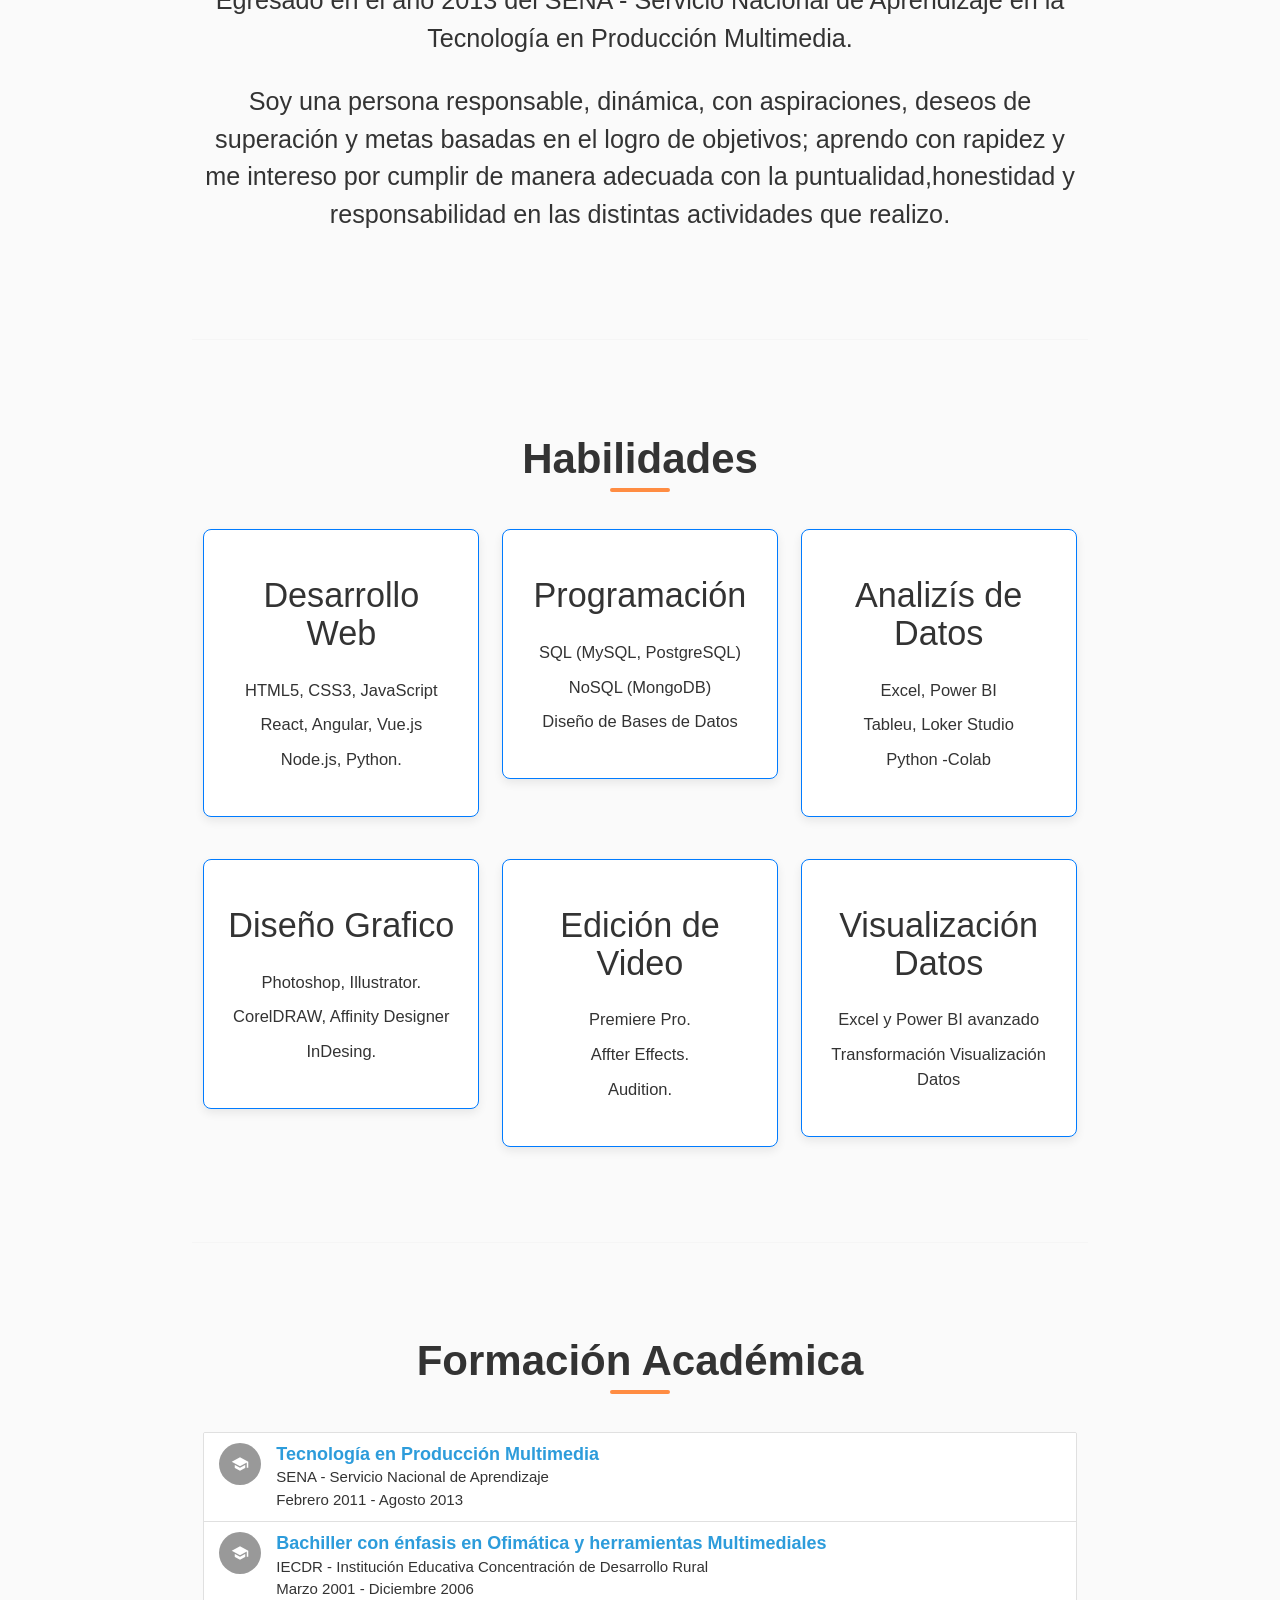
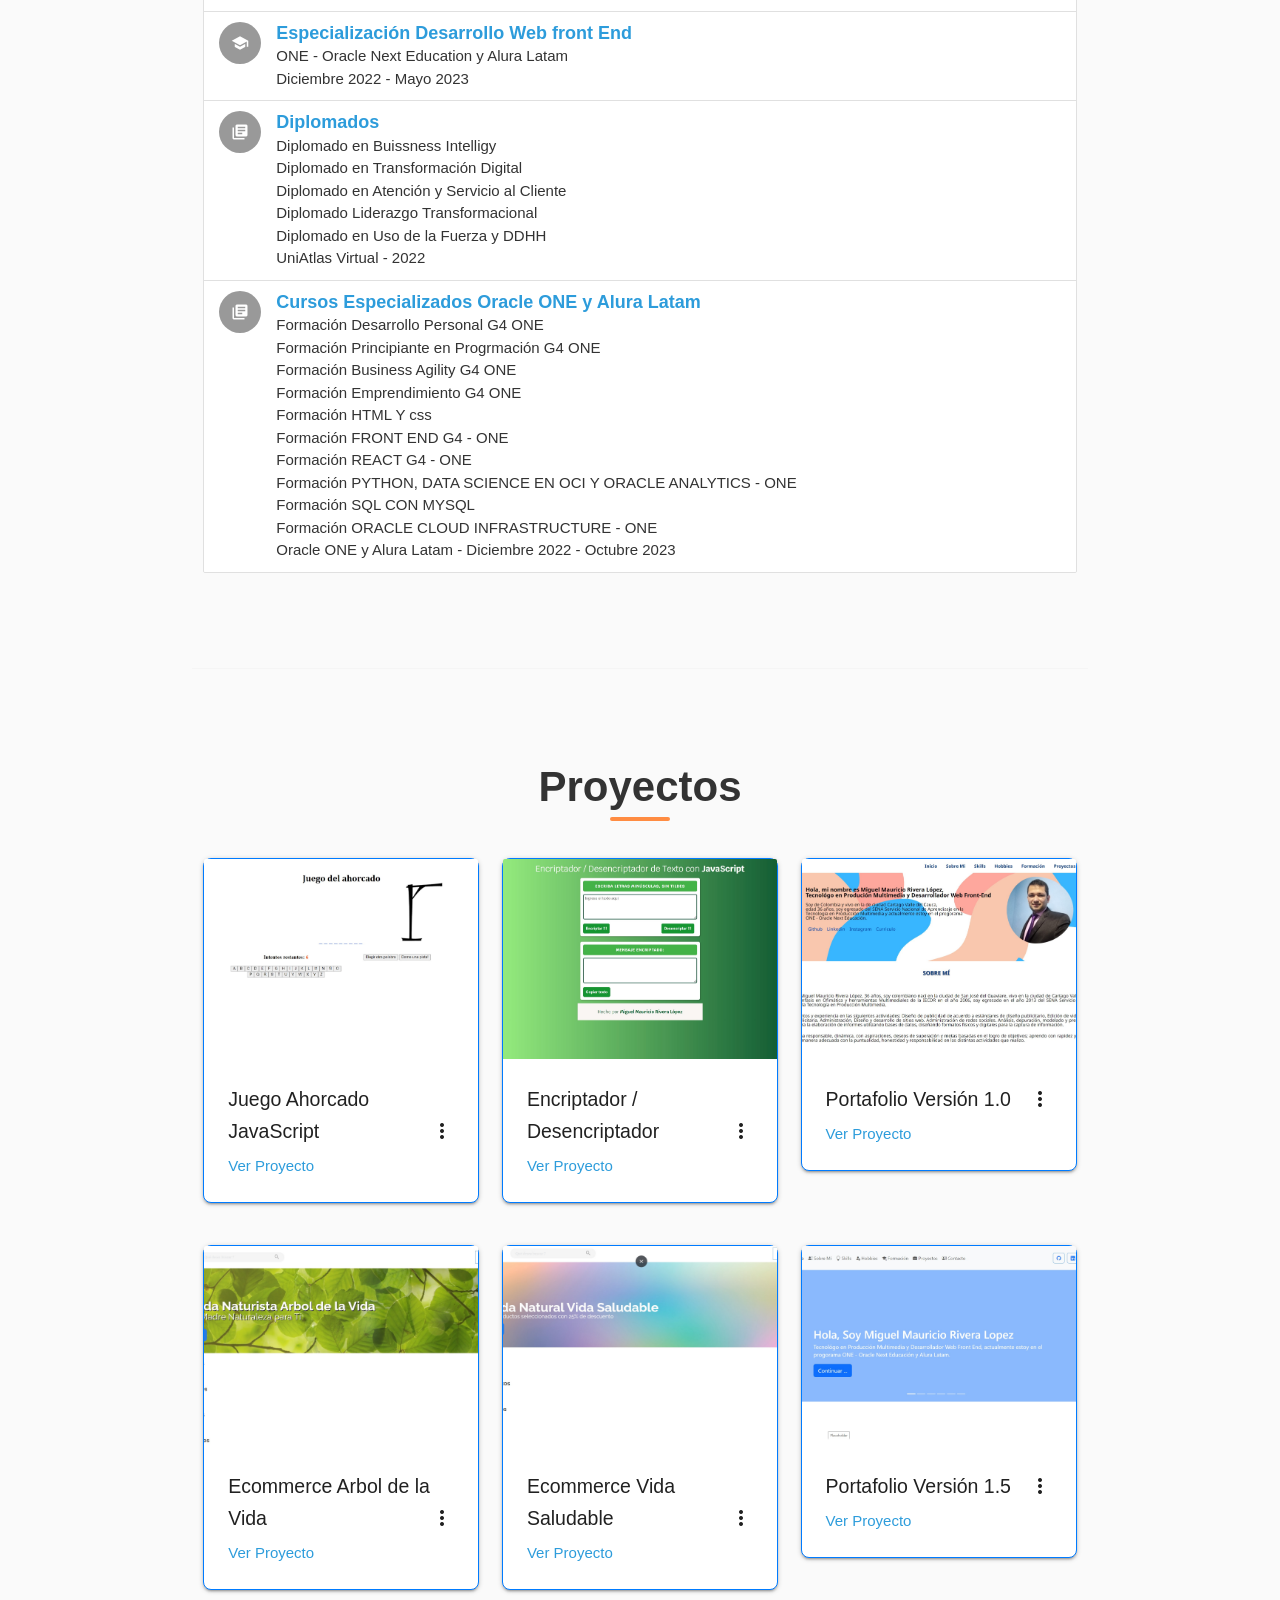
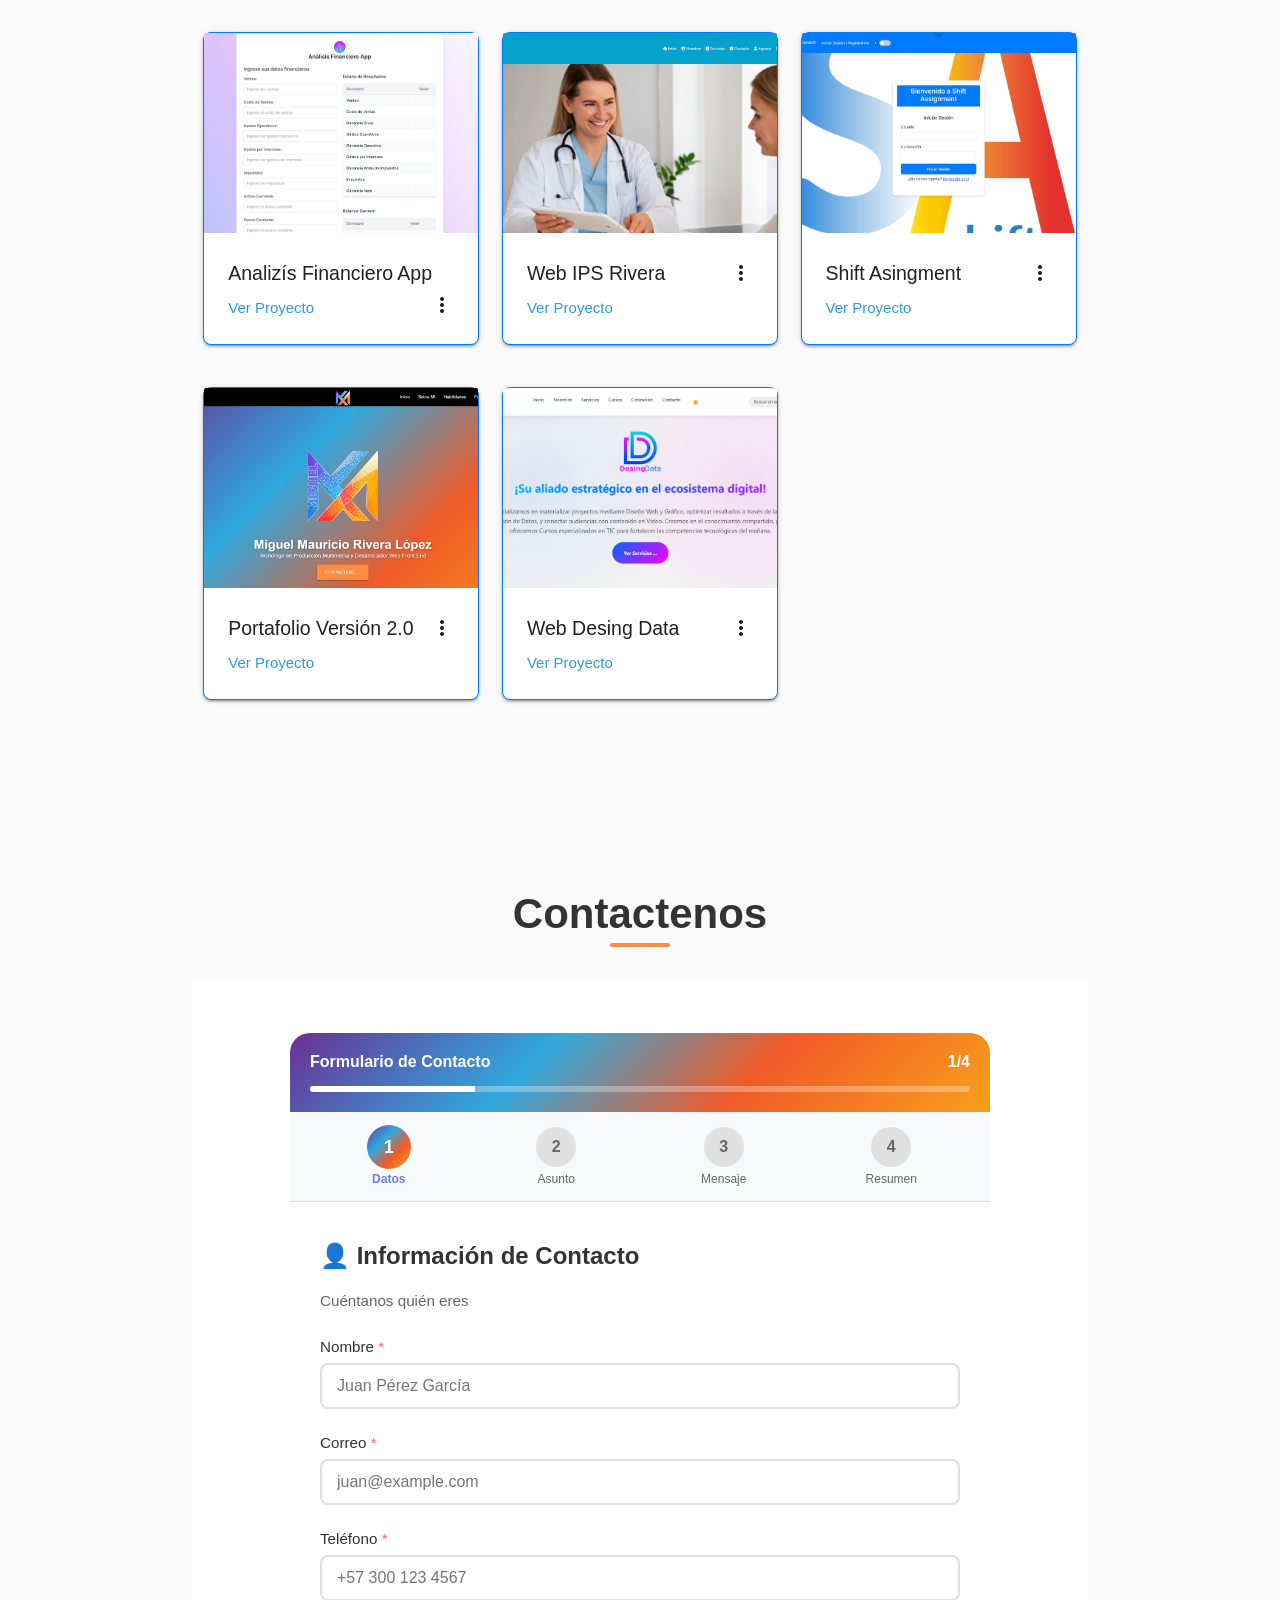
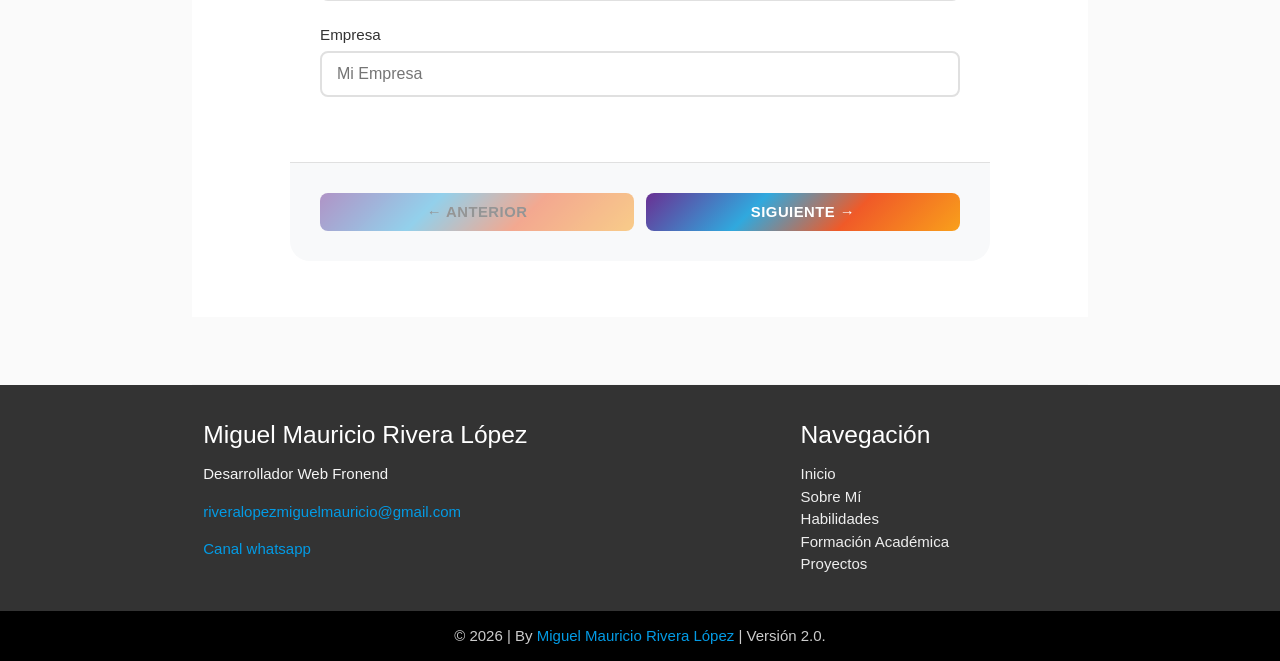
==== commit e644f29a: "Add files via upload" ====
--- a/index.html
+++ b/index.html
@@ -6,15 +6,16 @@
   <meta name="viewport" content="width=device-width, initial-scale=1.0">
   <title>Miguel Mauricio Rivera López - Desarrollador Web Front End y Multimedia</title>
   <meta name="description"
-    content="Portafolio de Miguel Rivera López, Desarrollador Web Front End (HTML5, CSS3, JavaScript, MySQL, PHP, React JS, Angular, Vue.js), Tecnólogo en Producción Multimedia y Analista de Datos. Revisa mis proyectos y habilidades.">
-  <meta name="keywords"
-    content="Desarrollador Web Front End, Producción Multimedia, React, Angular, Vue.js, JavaScript, Análisis de Datos, Portafolio Web, Miguel Rivera López, Pereira, Colombia">
+    content="Portafolio de Miguel Rivera López, Desarrollador Web Front End (HTML5, CSS3, JavaScript, 
+    MySQL, PHP, React JS, Angular, Vue.js), Tecnólogo en Producción Multimedia y Analista de Datos. Revisa mis proyectos y habilidades.">
+  <meta name="keywords" content="Desarrollador Web Front End, Producción Multimedia, React, Angular, Vue.js, JavaScript, Análisis de Datos, 
+    Portafolio Web, Miguel Rivera López, Pereira, Colombia">
   <meta property="og:title" content="Portafolio Miguel Rivera López: Desarrollador Web & Multimedia">
   <meta property="og:description"
     content="Especialista en Desarrollo Web Front End con experiencia en Producción Multimedia y Análisis de Datos.">
   <meta property="og:type" content="website">
   <meta property="og:url" content="https://miguelmauricioriveralopez18686.github.io/mrlPortafolio/">
-  <meta property="og:image" content="https://miguelmauricioriveralopez18686.github.io/mrlPortafolio/img/mrl_lcono.svg">
+  <meta property="og:image" content="img/portafolio_3.jpg">
   <link rel="canonical" href="https://miguelmauricioriveralopez18686.github.io/mrlPortafolio/">
   <link rel="icon" href="img/logo-mrl.svg" type="image/x-svg">
   <link rel="stylesheet" href="https://cdnjs.cloudflare.com/ajax/libs/materialize/1.0.0/css/materialize.min.css">
@@ -48,6 +49,7 @@
         <li><a href="#habilidades">Habilidades</a></li>
         <li><a href="#formacion">Formación</a></li>
         <li><a href="#proyectos">Proyectos</a></li>
+        <li><a href="#contacto">Contacto</a></li>
       </ul>
     </div>
   </nav>
@@ -58,6 +60,7 @@
     <li><a href="#habilidades" class="sidenav-close">Habilidades</a></li>
     <li><a href="#formacion" class="sidenav-close">Formación</a></li>
     <li><a href="#proyectos" class="sidenav-close">Proyectos</a></li>
+     <li><a href="#contacto" class="sidenav-close">Contacto</a></li>
   </ul>
 
   <main>
@@ -498,8 +501,15 @@
         </div>
       </div>
     </section>
+    <section id="contacto" class="container section scrollspy">
+      <div class="col s12 center-align">
+        <h2>Contactenos</h2>
+        <iframe src="contacto/index.html" 
+            style="height: 940px; width: 100%; margin: auto;" frameborder="0" marginheight="0" marginwidth="0">Cargando…</iframe>
+      </div>
+    </section>
   </main>
-  <footer id="contacto" class="page-footer custom-footer" id="footer">
+  <footer  class="page-footer custom-footer" id="footer">
     <div class="container">
       <div class="row">
         <div class="col l6 s12">
@@ -648,4 +658,4 @@
     });
   </script>
 </body>
-</html>
+</html>
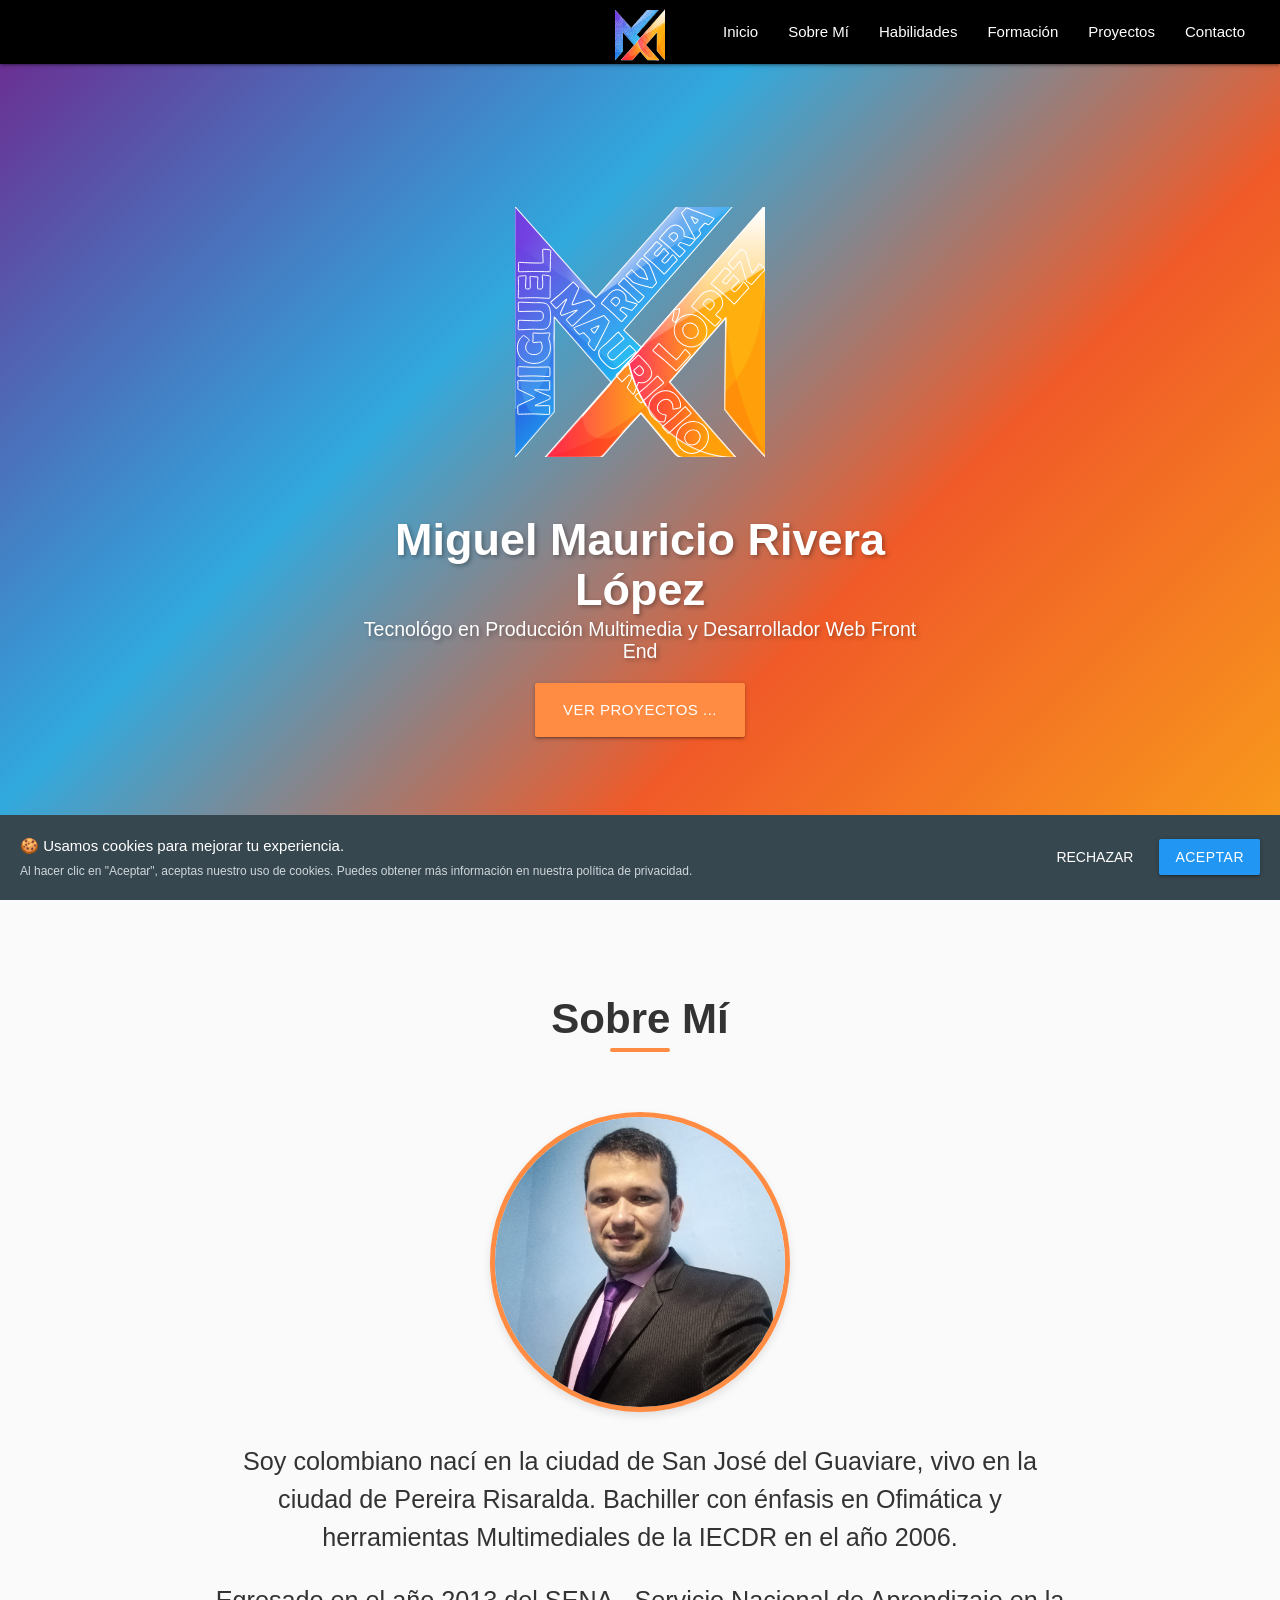
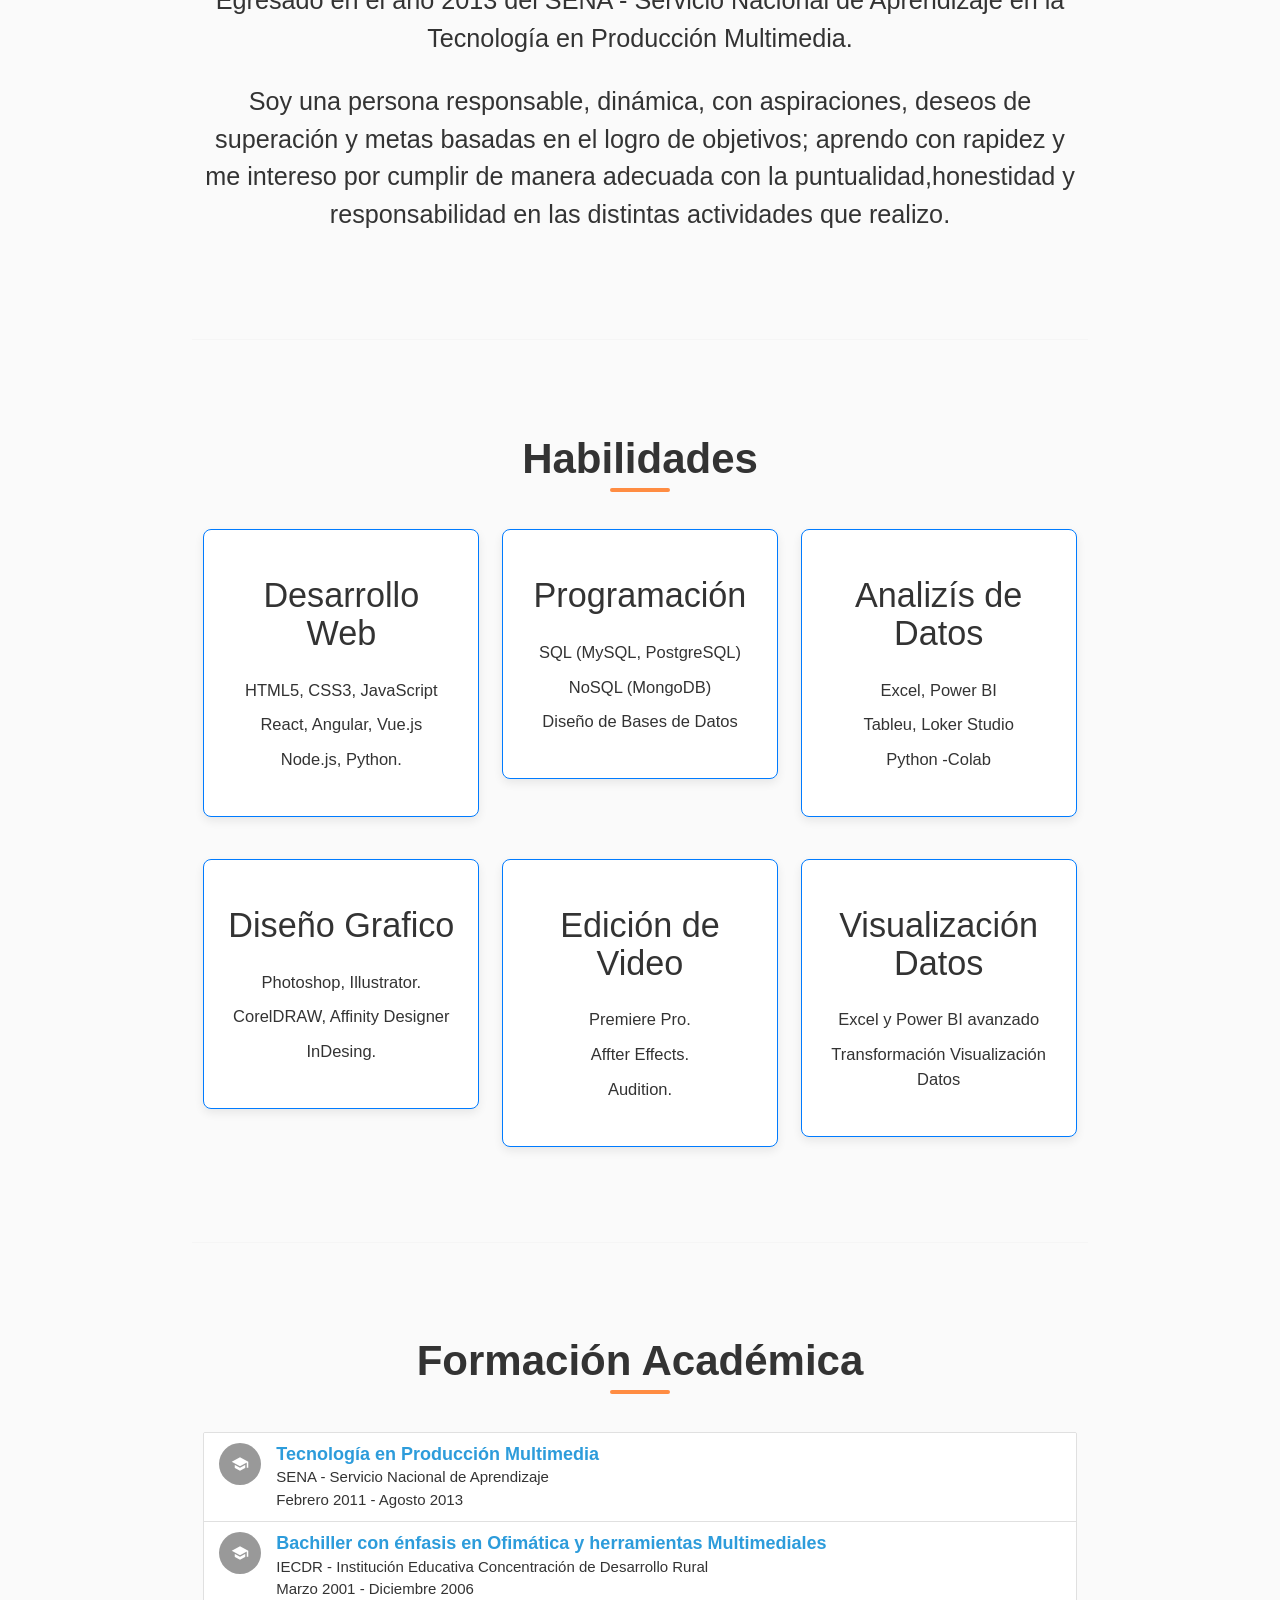
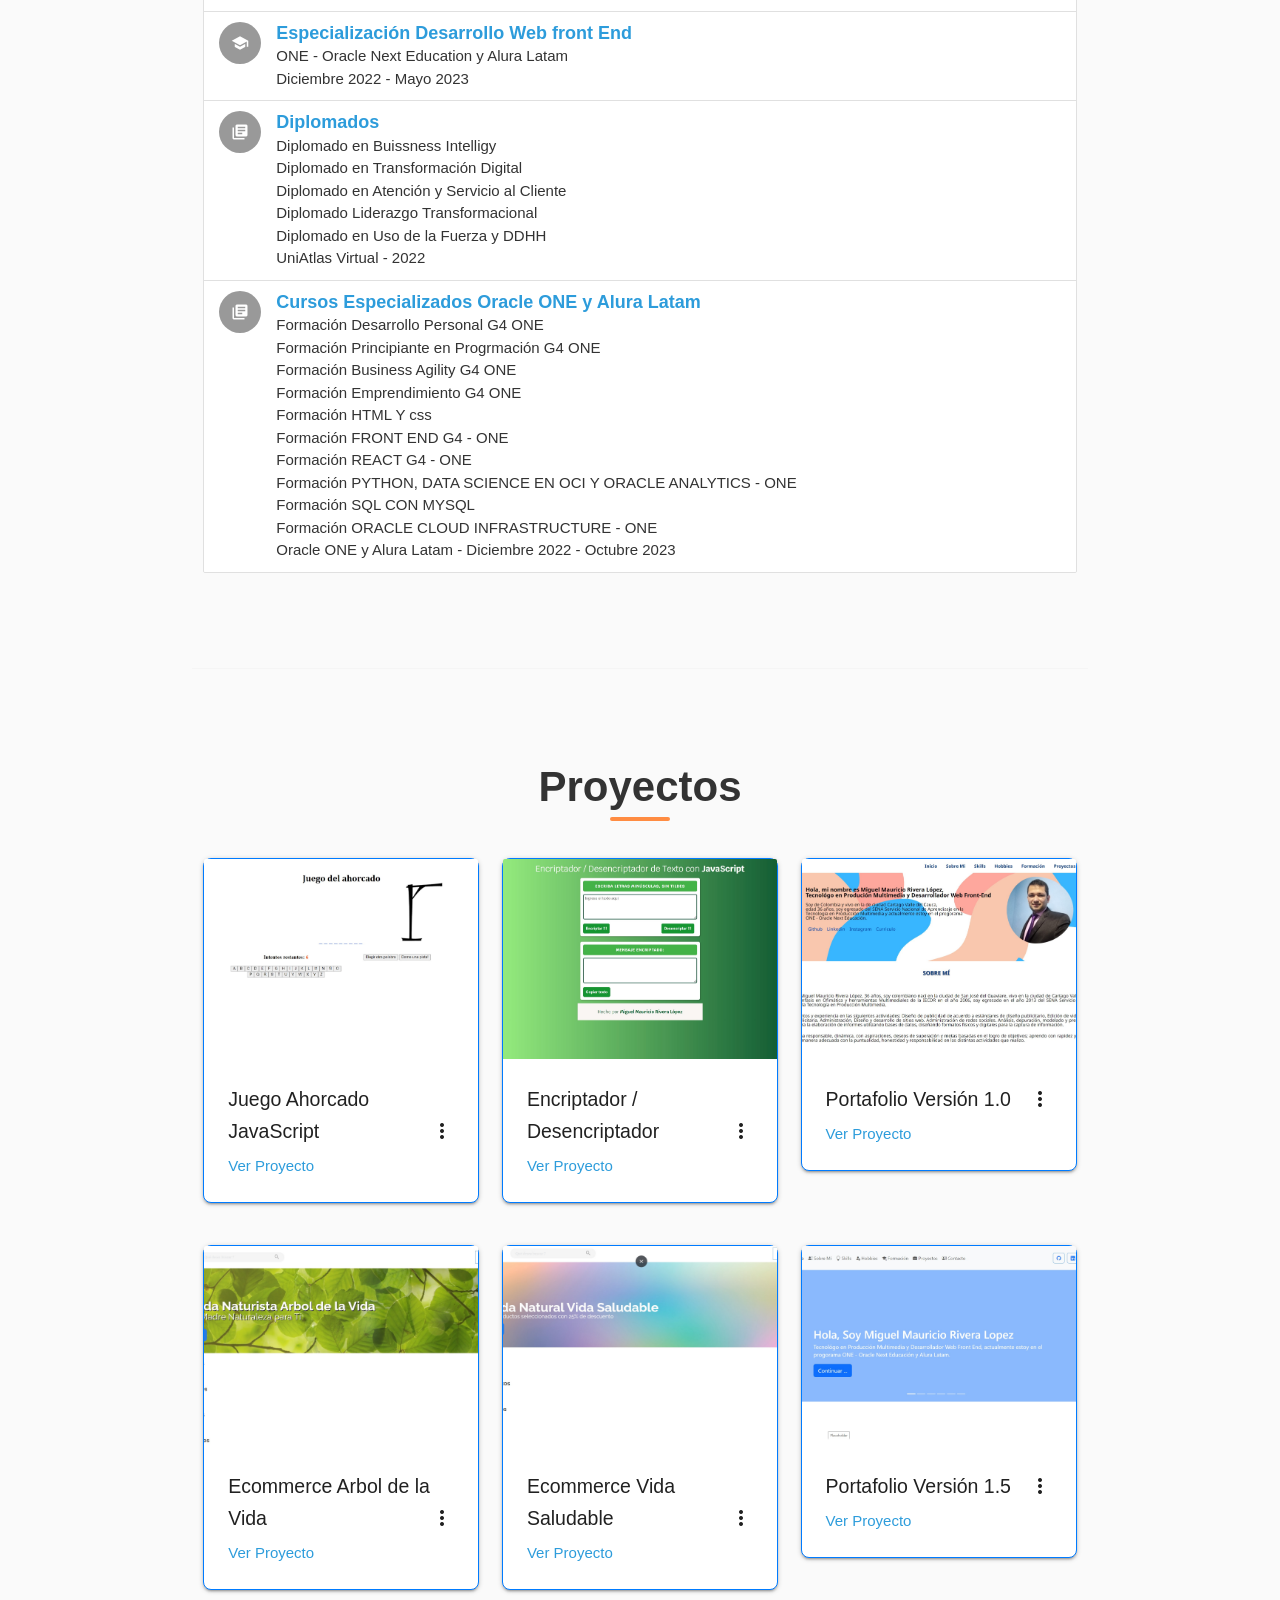
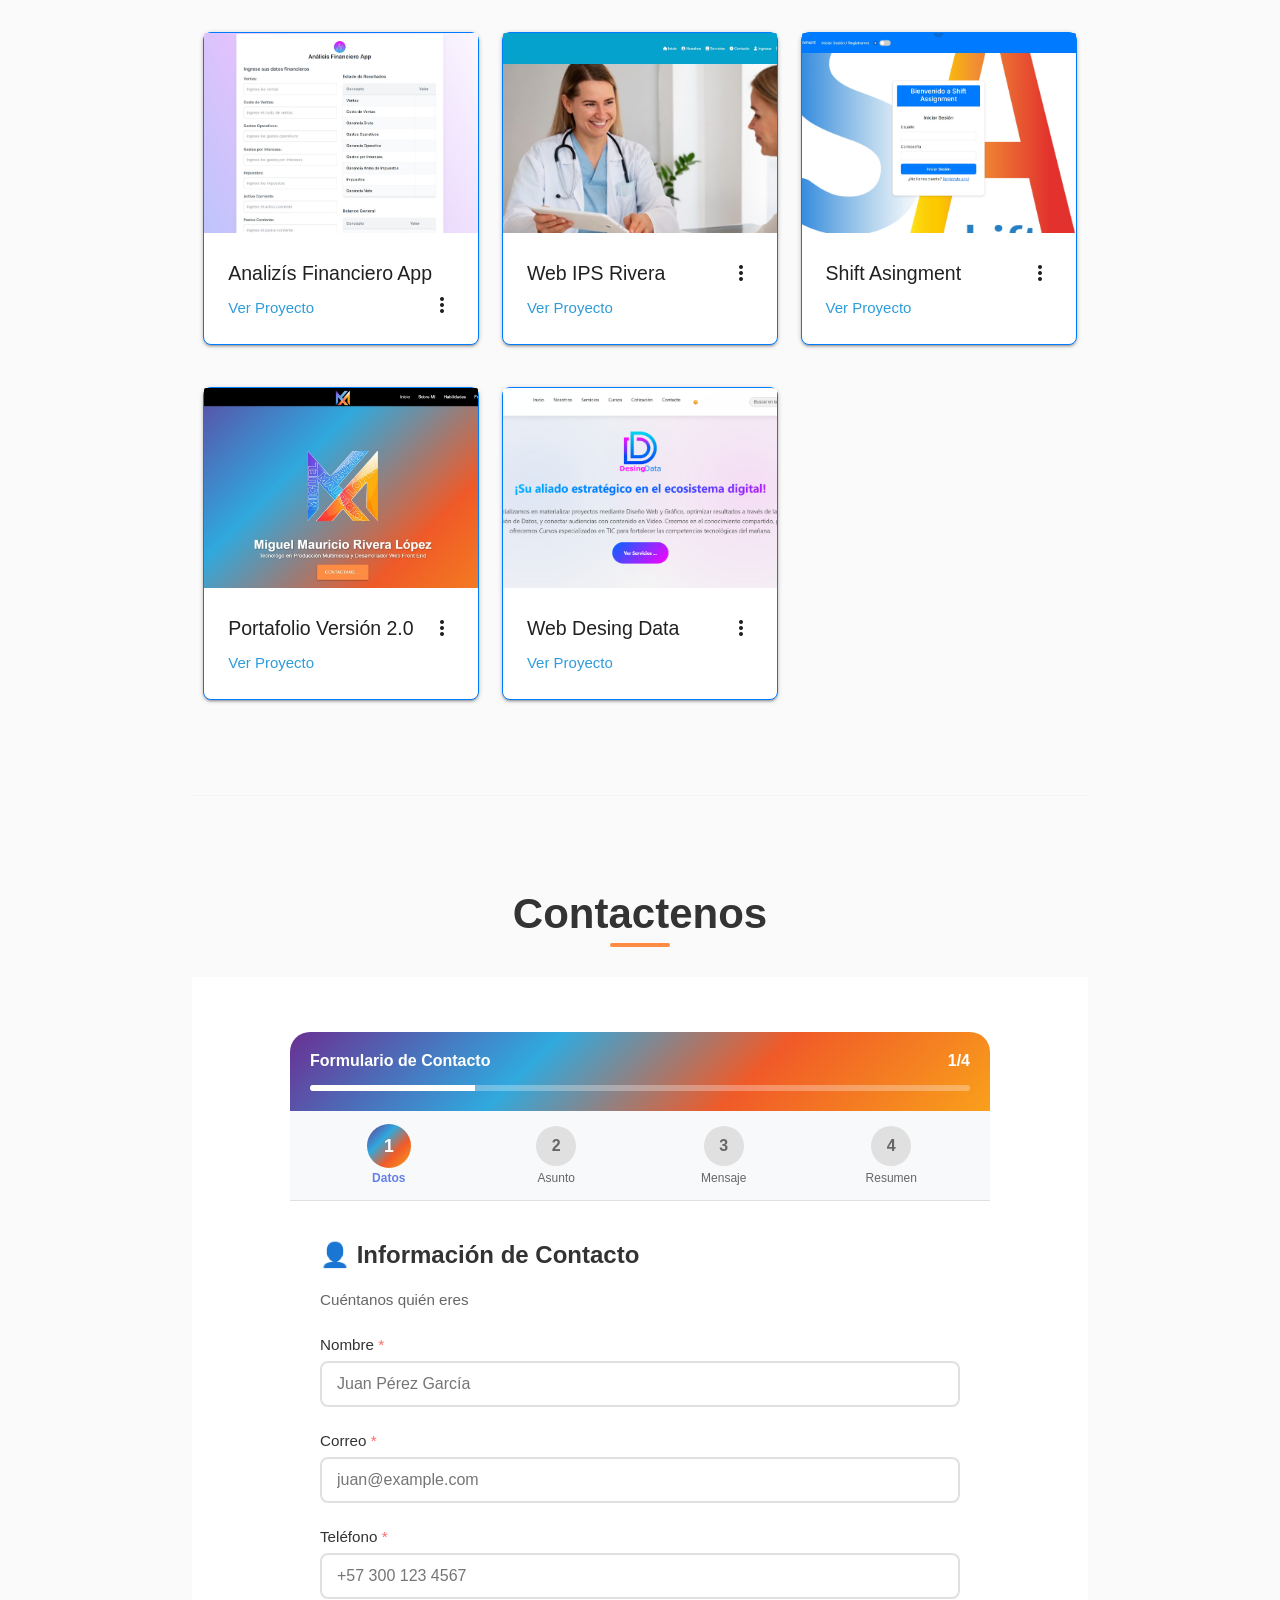
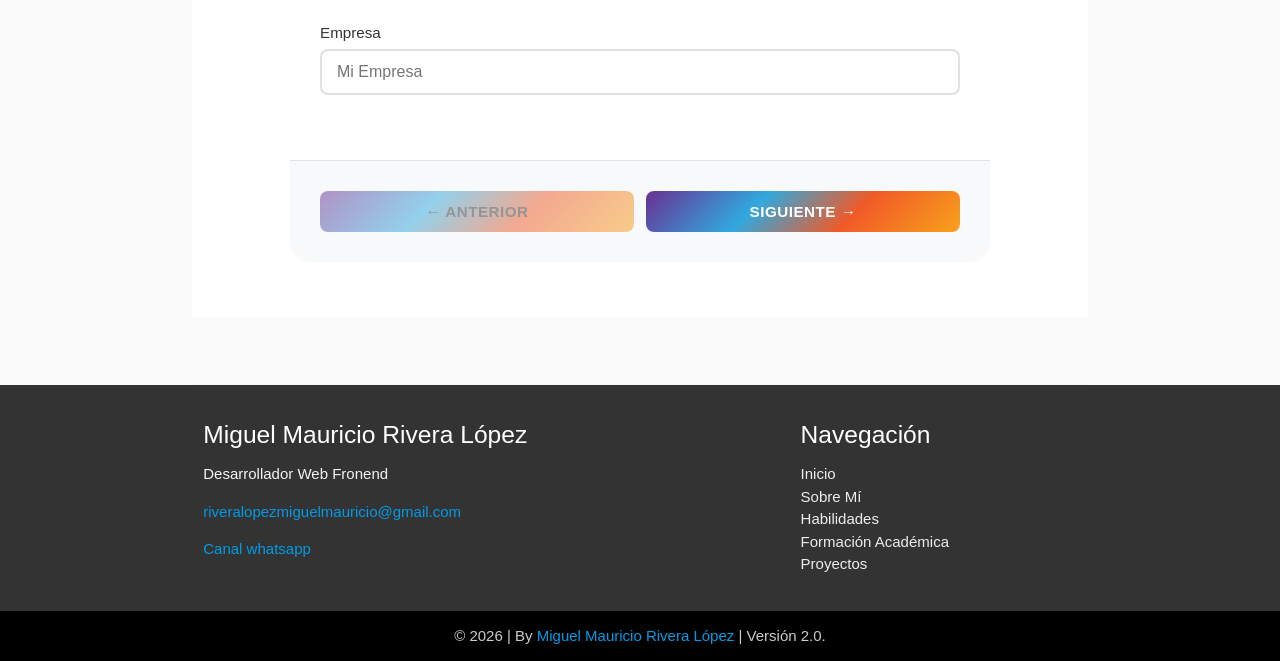
==== commit a6ce57ac: "Update og:image meta tag with full URL" ====
--- a/index.html
+++ b/index.html
@@ -15,7 +15,7 @@
     content="Especialista en Desarrollo Web Front End con experiencia en Producción Multimedia y Análisis de Datos.">
   <meta property="og:type" content="website">
   <meta property="og:url" content="https://miguelmauricioriveralopez18686.github.io/mrlPortafolio/">
-  <meta property="og:image" content="img/portafolio_3.jpg">
+  <meta property="og:image" content="https://miguelmauricioriveralopez18686.github.io/mrlPortafolio/img/portafolio_3.jpg">
   <link rel="canonical" href="https://miguelmauricioriveralopez18686.github.io/mrlPortafolio/">
   <link rel="icon" href="img/logo-mrl.svg" type="image/x-svg">
   <link rel="stylesheet" href="https://cdnjs.cloudflare.com/ajax/libs/materialize/1.0.0/css/materialize.min.css">
@@ -658,4 +658,4 @@
     });
   </script>
 </body>
-</html>+</html>
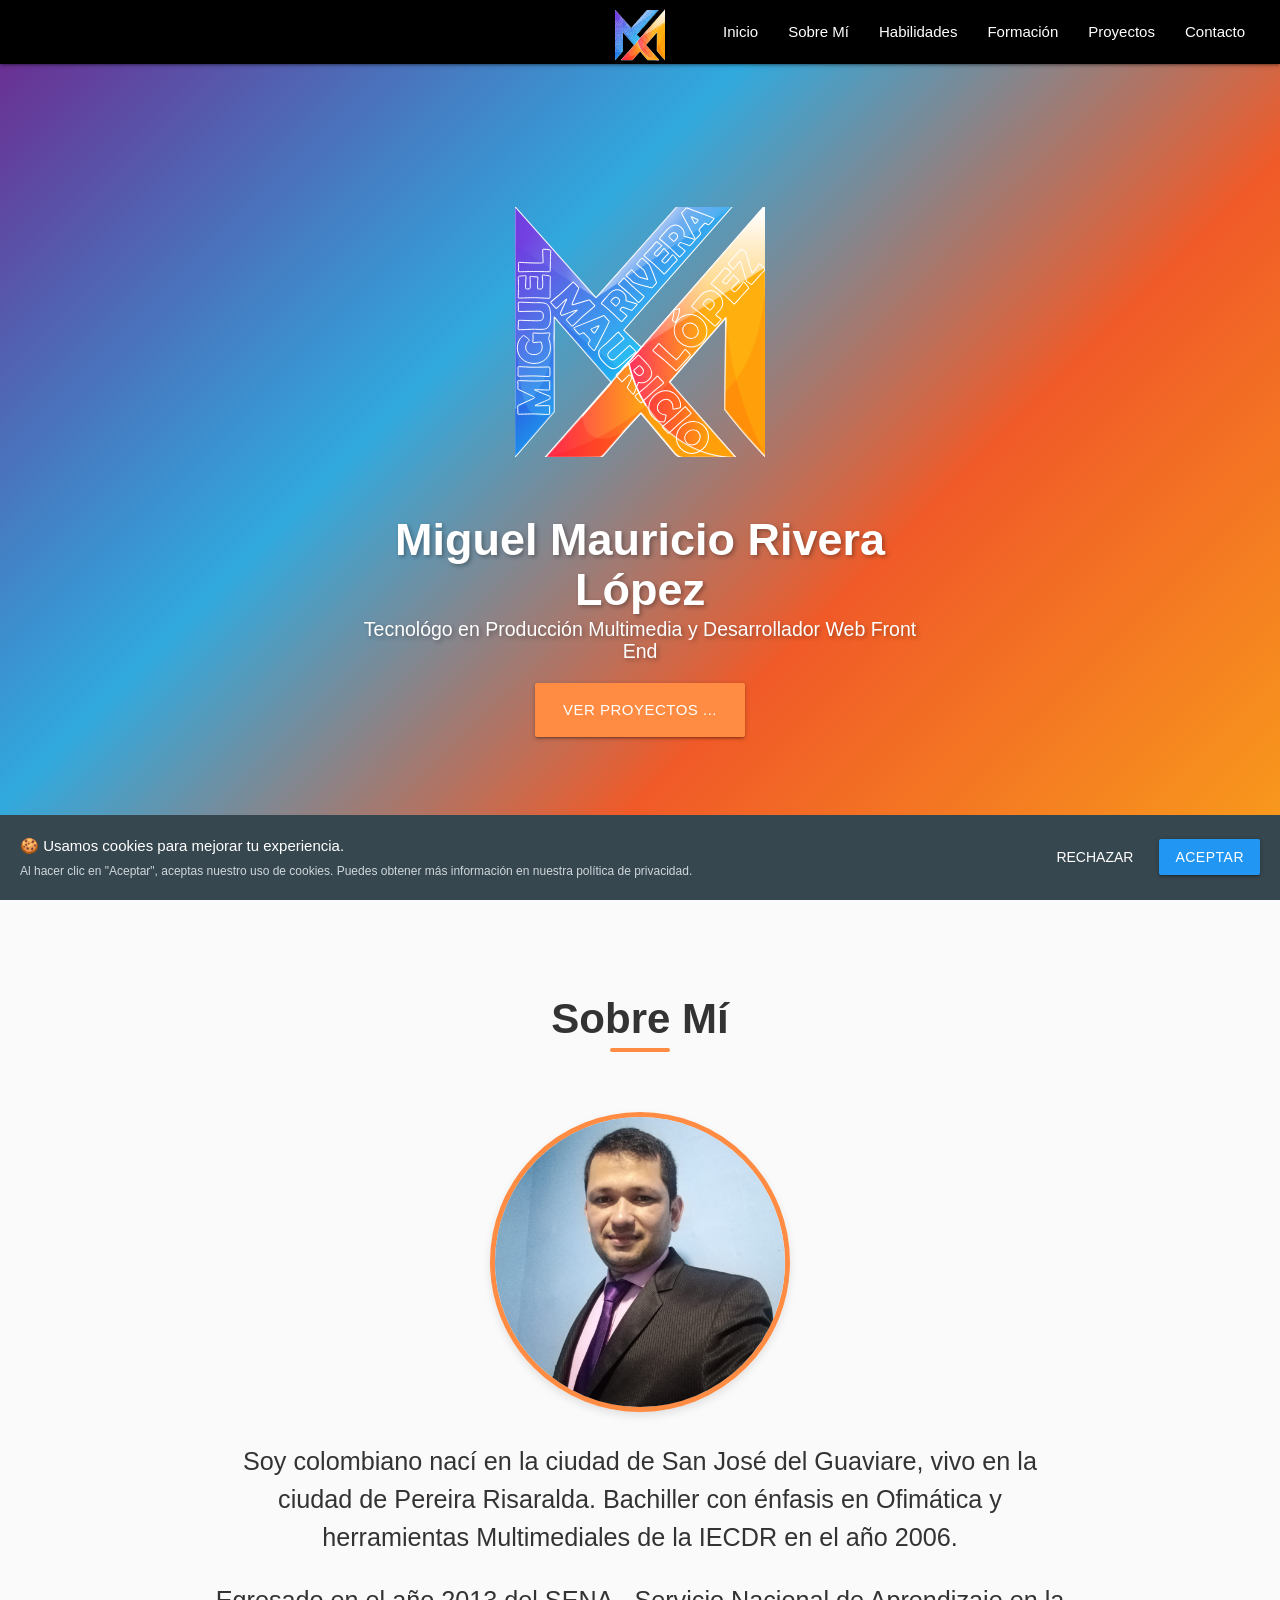
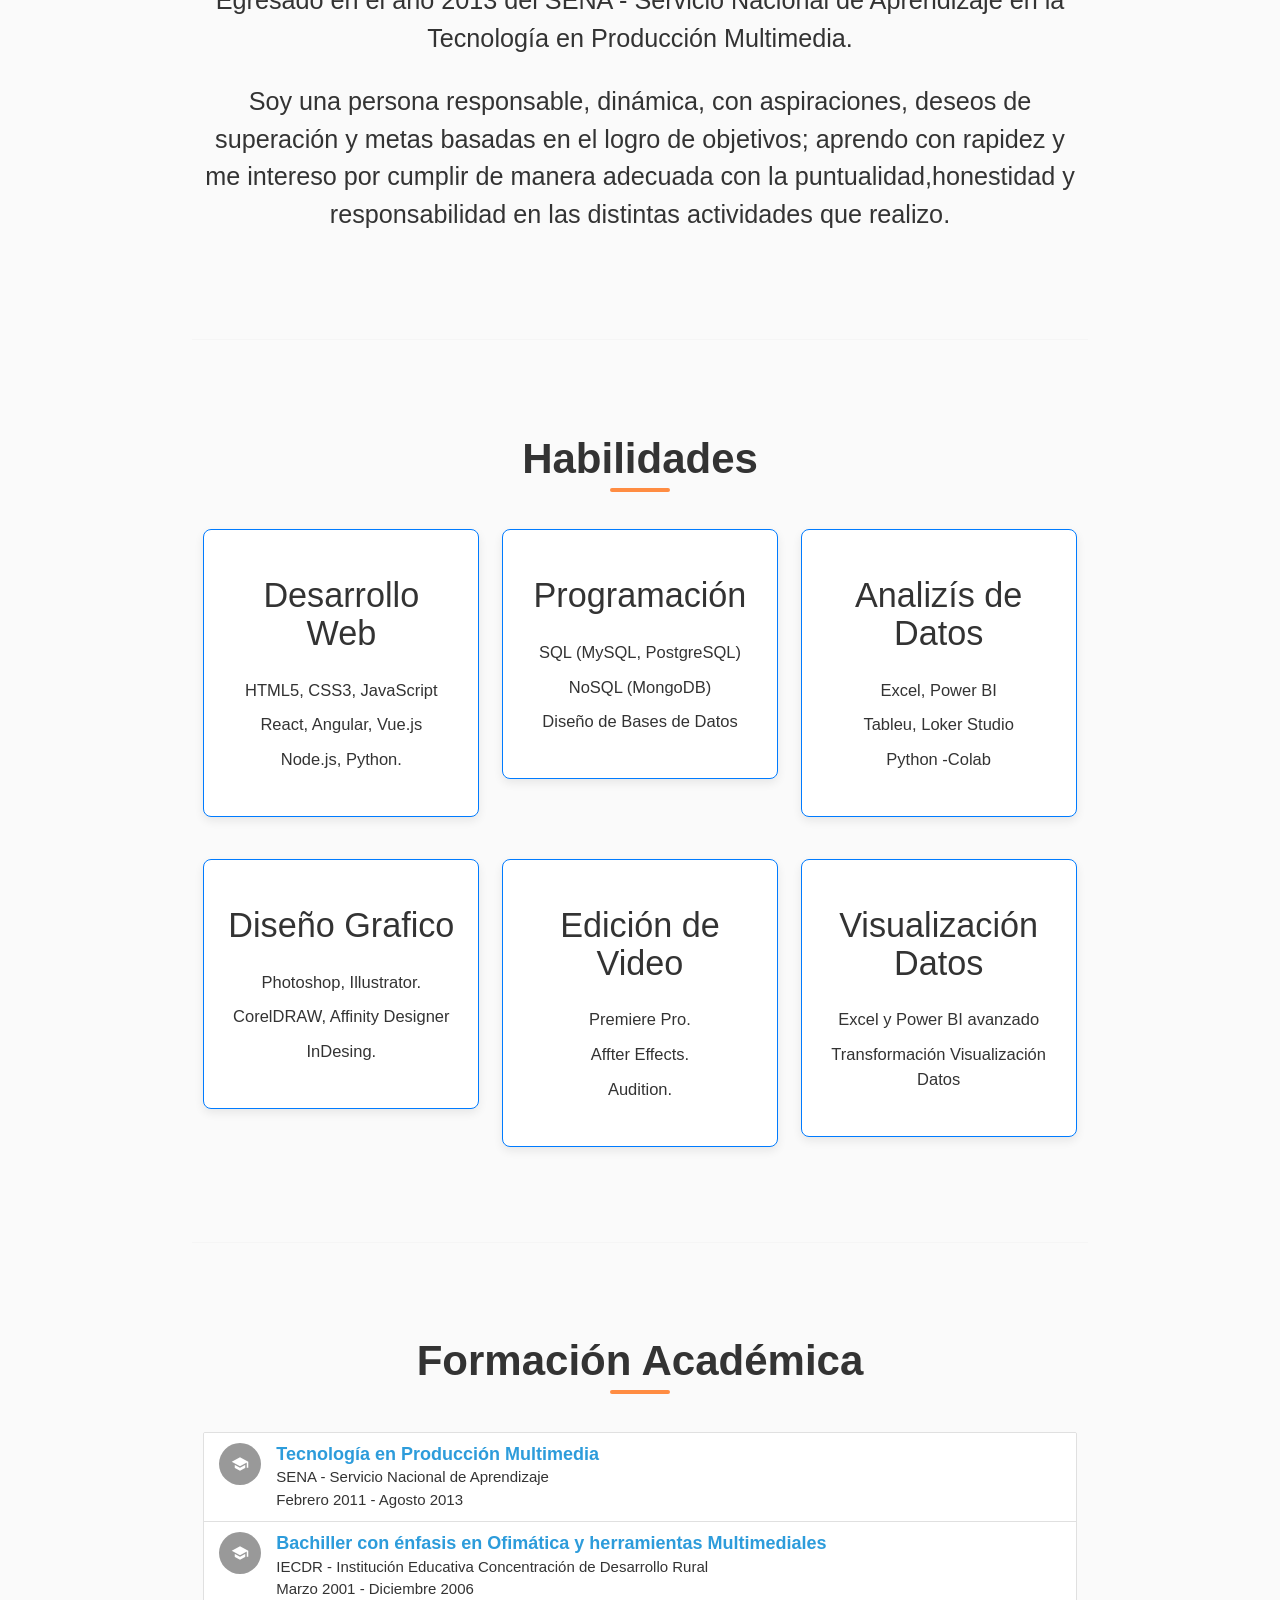
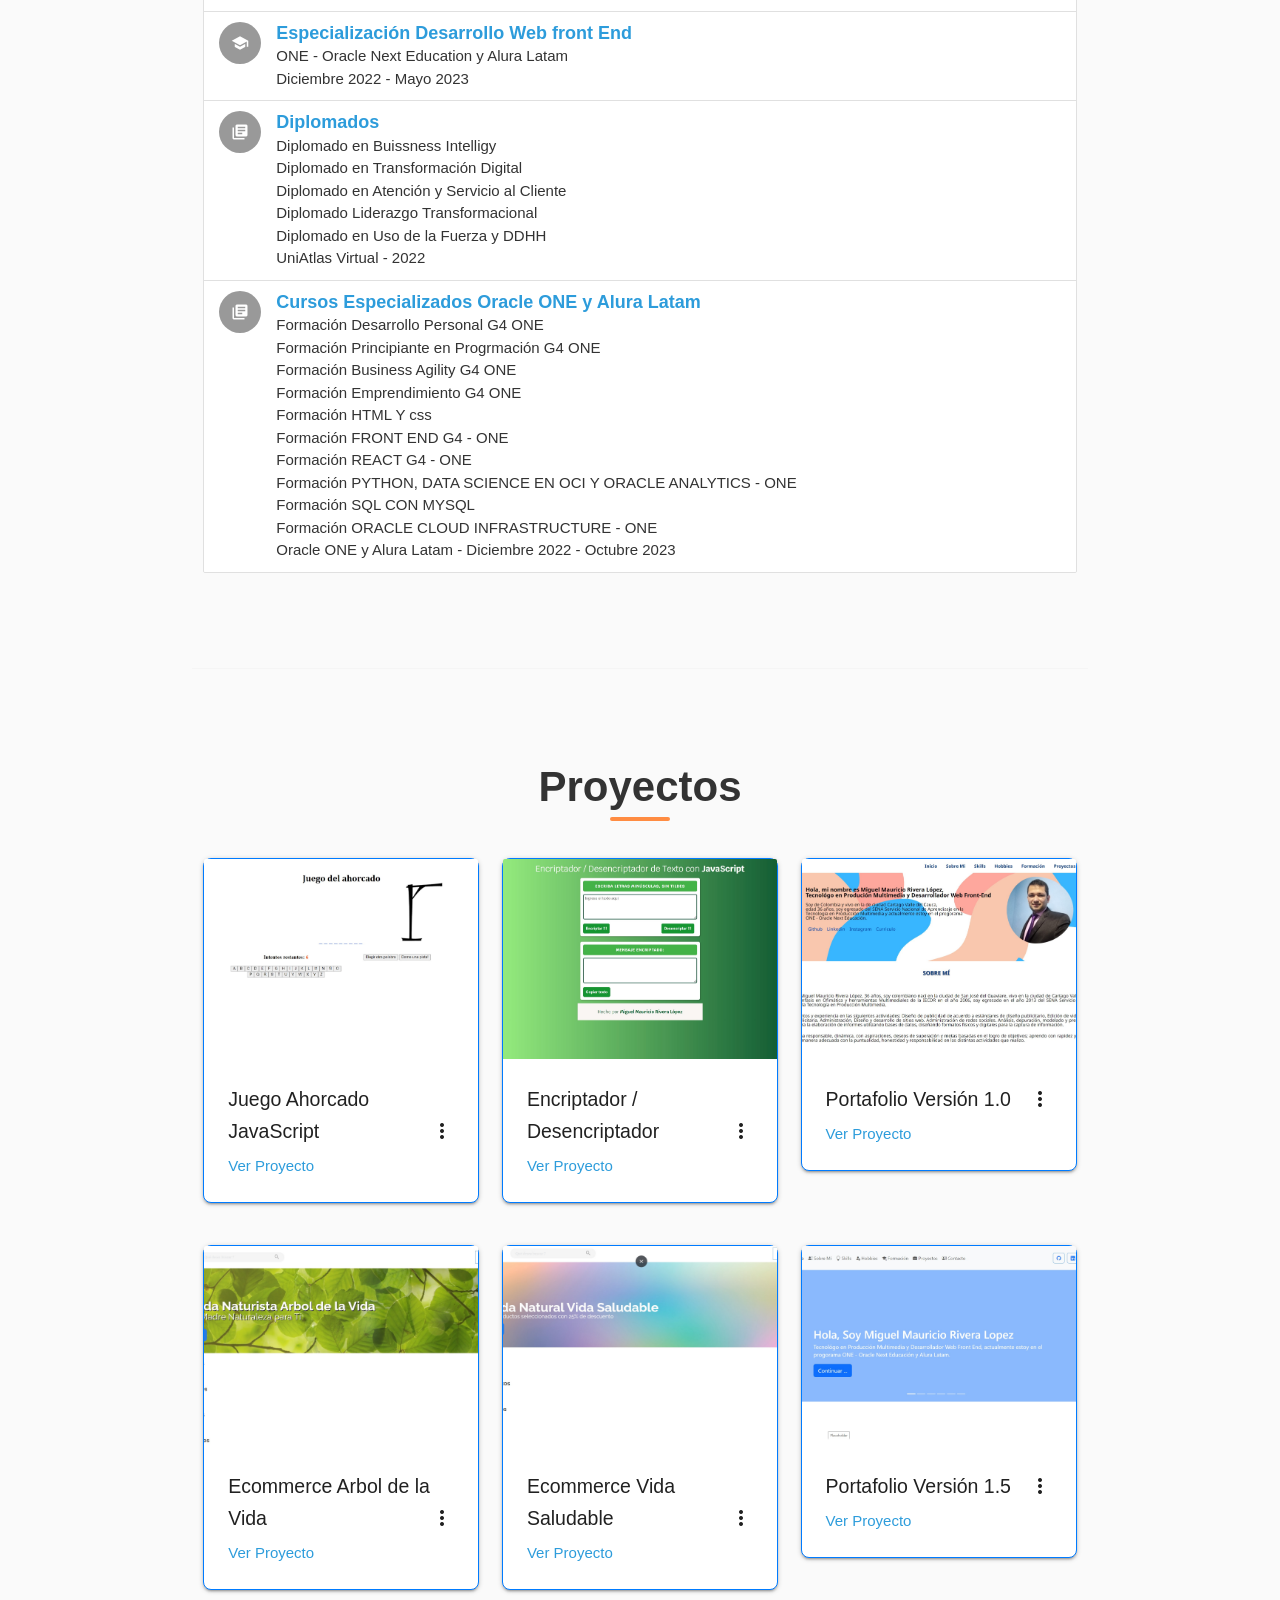
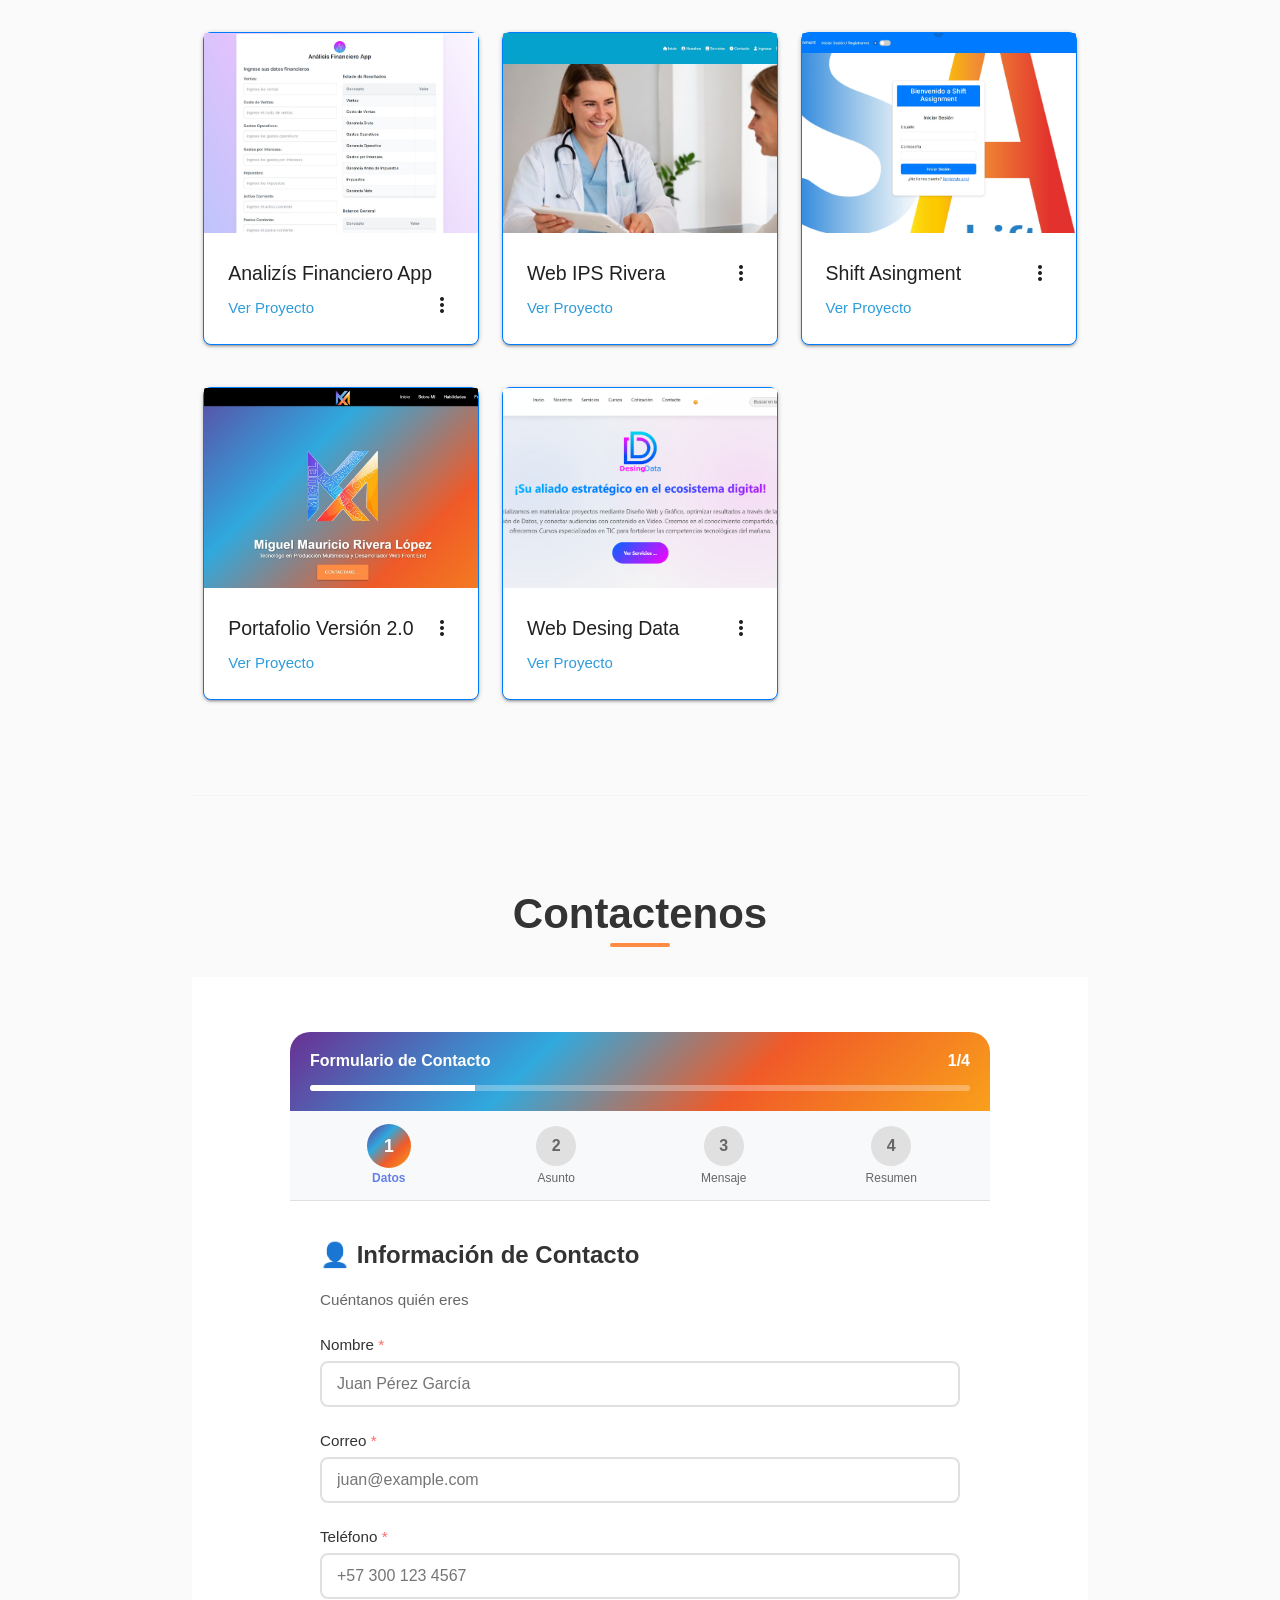
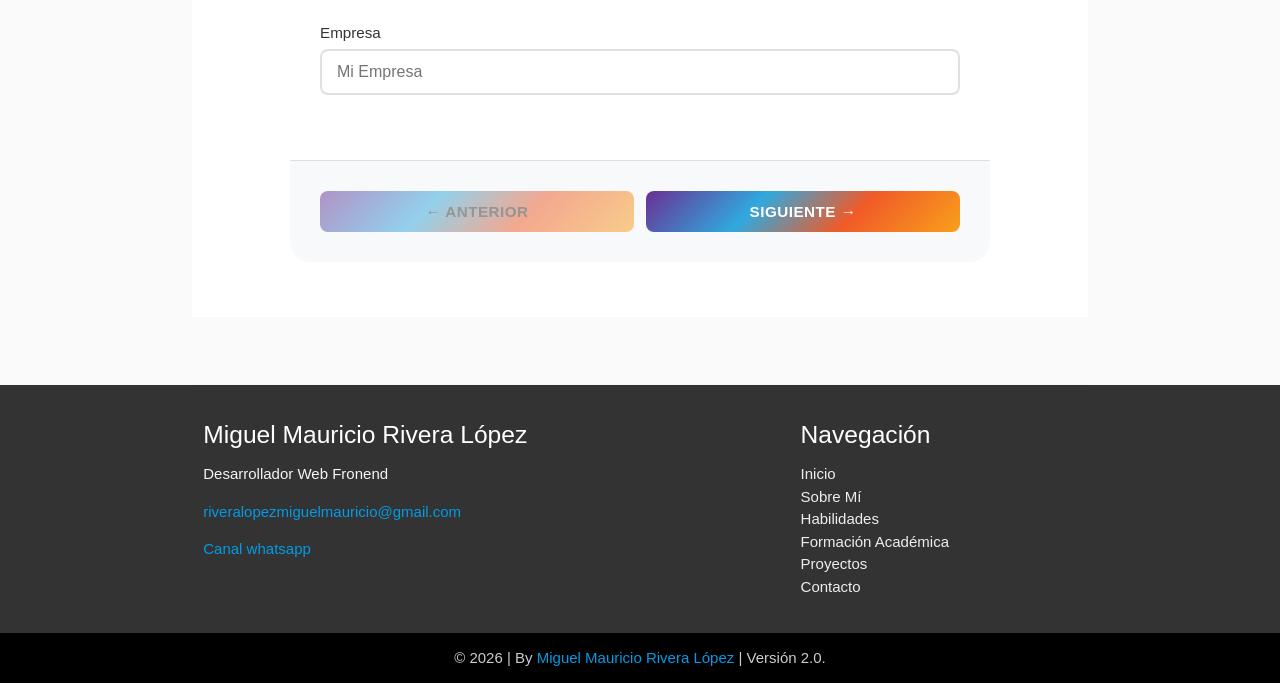
==== commit dc9c70d0: "Add 'Contacto' link to navigation menu" ====
--- a/index.html
+++ b/index.html
@@ -528,6 +528,7 @@
             <li><a class="grey-text text-lighten-3" href="#habilidades">Habilidades</a></li>
             <li><a class="grey-text text-lighten-3" href="#formacion">Formación Académica</a></li>
             <li><a class="grey-text text-lighten-3" href="#proyectos">Proyectos</a></li>
+            <li><a class="grey-text text-lighten-3" href="#contacto">Contacto</a></li>
           </ul>
         </div>
       </div>
